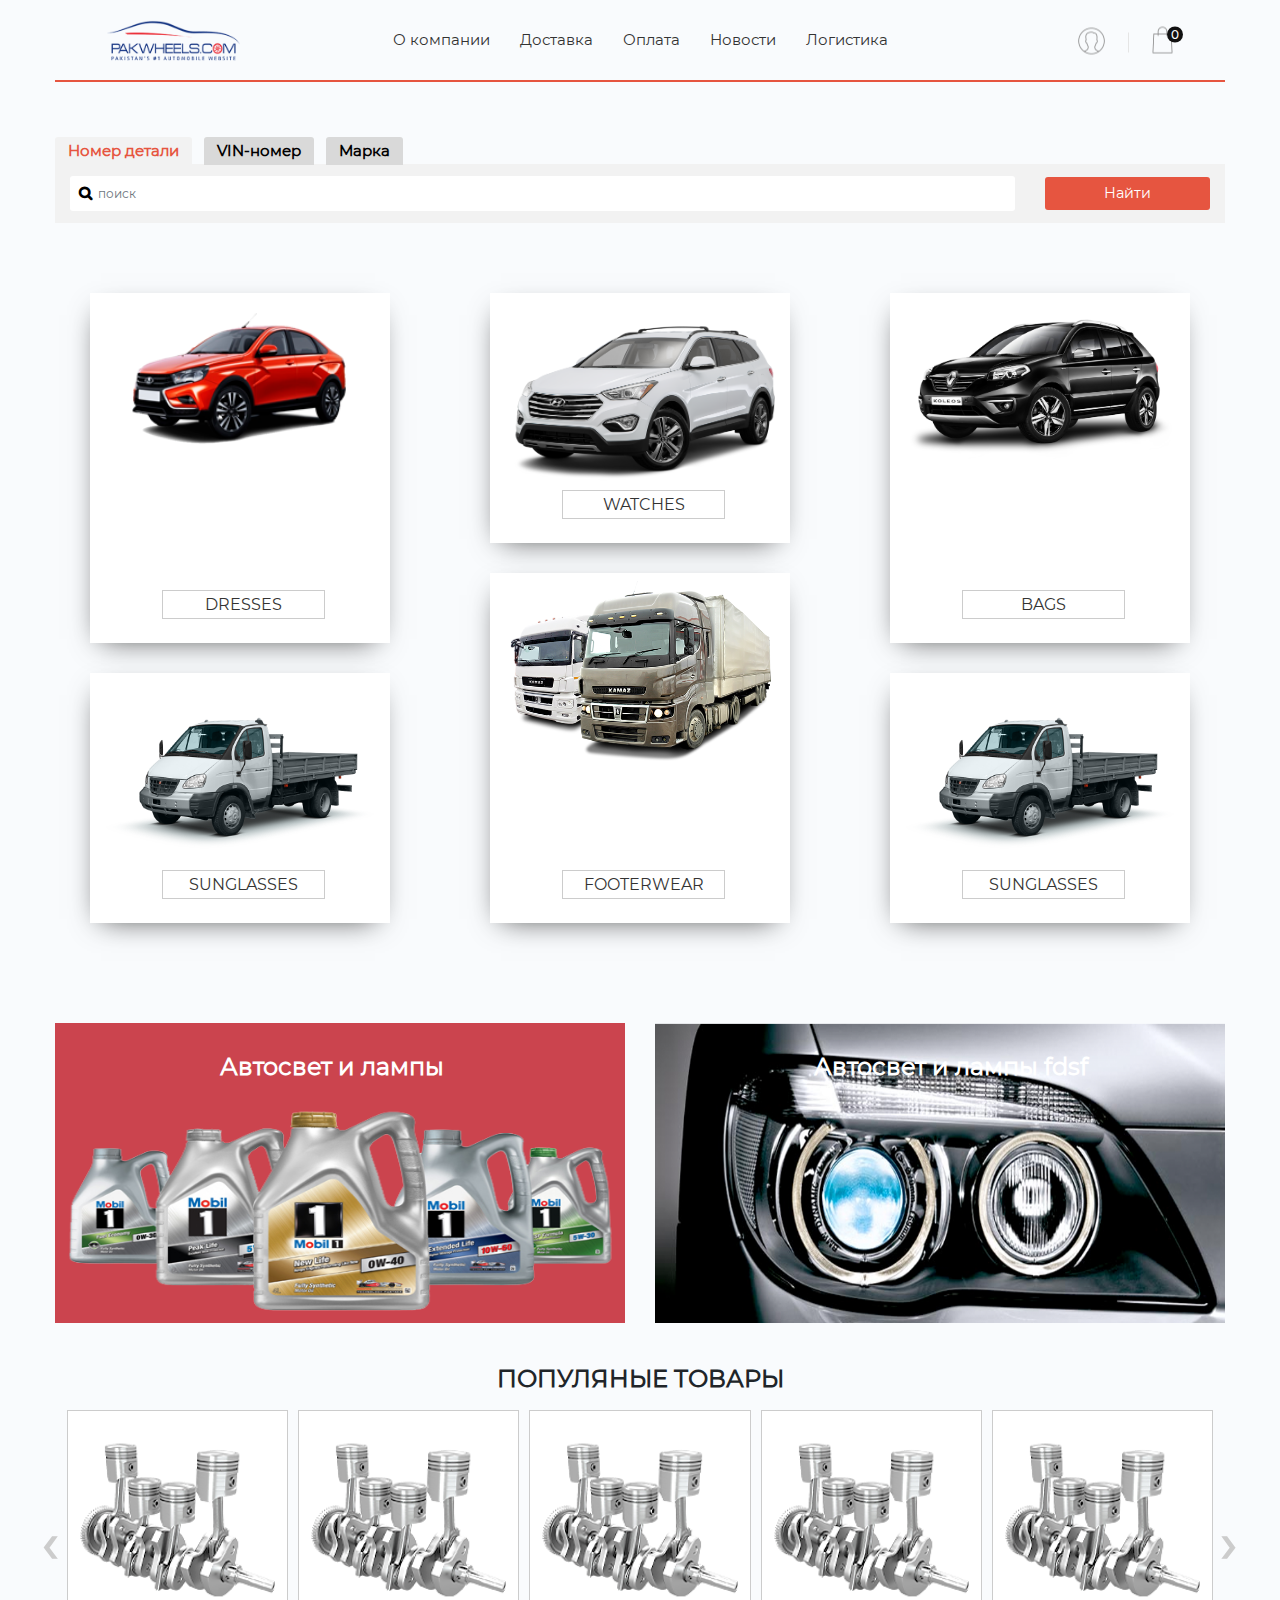
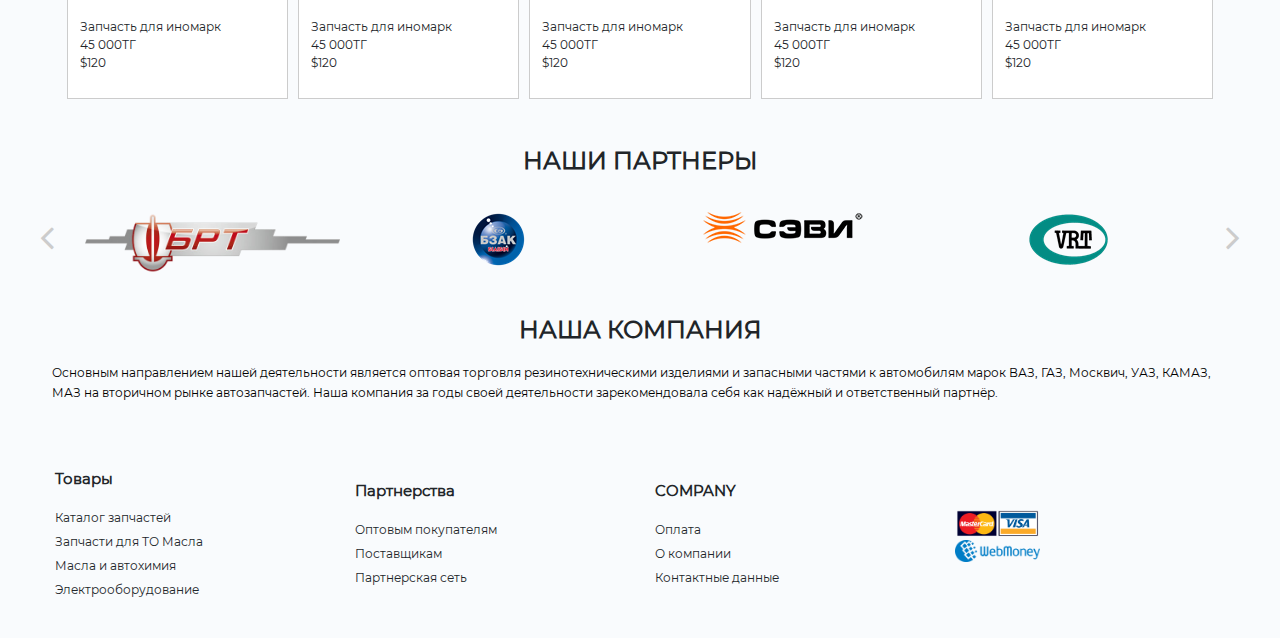
==== index.html @ 69af2625 "index.php" ====
<!DOCTYPE html>
<html lang="en">
<head>
	<title>Home</title>
	<meta charset="UTF-8">
	<meta name="viewport" content="width=device-width, initial-scale=1">
<!--===============================================================================================-->
	<link rel="icon" type="image/png" href="images/icons/favicon.png"/>
<!--===============================================================================================-->
	<link rel="stylesheet" type="text/css" href="vendor/bootstrap/css/bootstrap.min.css">
<!--===============================================================================================-->
	<link rel="stylesheet" type="text/css" href="fonts/font-awesome-4.7.0/css/font-awesome.min.css">
<!--===============================================================================================-->
	<link rel="stylesheet" type="text/css" href="fonts/themify/themify-icons.css">
<!--===============================================================================================-->
	<link rel="stylesheet" type="text/css" href="fonts/Linearicons-Free-v1.0.0/icon-font.min.css">
<!--===============================================================================================-->
	<link rel="stylesheet" type="text/css" href="fonts/elegant-font/html-css/style.css">
<!--===============================================================================================-->
	<link rel="stylesheet" type="text/css" href="vendor/animate/animate.css">
<!--===============================================================================================-->
	<link rel="stylesheet" type="text/css" href="vendor/css-hamburgers/hamburgers.min.css">
<!--===============================================================================================-->
	<link rel="stylesheet" type="text/css" href="vendor/animsition/css/animsition.min.css">
<!--===============================================================================================-->
	<link rel="stylesheet" type="text/css" href="vendor/select2/select2.min.css">
<!--===============================================================================================-->
	<link rel="stylesheet" type="text/css" href="vendor/daterangepicker/daterangepicker.css">
<!--===============================================================================================-->
	<link rel="stylesheet" type="text/css" href="vendor/slick/slick.css">
<!--===============================================================================================-->
	<link rel="stylesheet" type="text/css" href="vendor/lightbox2/css/lightbox.min.css">
<!--===============================================================================================-->
	<link rel="stylesheet" href="https://maxcdn.bootstrapcdn.com/bootstrap/4.0.0/css/bootstrap.min.css" integrity="sha384-Gn5384xqQ1aoWXA+058RXPxPg6fy4IWvTNh0E263XmFcJlSAwiGgFAW/dAiS6JXm" crossorigin="anonymous">
	<link rel="stylesheet" href="https://use.fontawesome.com/releases/v5.3.1/css/all.css" integrity="sha384-mzrmE5qonljUremFsqc01SB46JvROS7bZs3IO2EmfFsd15uHvIt+Y8vEf7N7fWAU" crossorigin="anonymous">
	<link rel="stylesheet" type="text/css" href="css/util.css">
	<link rel="stylesheet" type="text/css" href="css/main.css">
	<link rel="stylesheet" href="static/OwlCarousel2-2.3.4/dist/assets/owl.carousel.min.css">
	<link rel="stylesheet" href="static/OwlCarousel2-2.3.4/dist/assets/owl.theme.default.min.css">
	<link rel="stylesheet" href="css/style.css">
<!--===============================================================================================-->
</head>
<body>
	<!-- Header -->
	<header class="header1">
		<!-- Header desktop -->
		<div class="container">
			<div class="container-menu-header">
		

			<div class="wrap_header">
				<!-- Logo -->
				<a href="index.html" class="logo">
					<img src="img/logo.png" alt="IMG-LOGO">
				</a>

				<!-- Menu -->
				<div class="wrap_menu">
					<nav class="menu">
						<ul class="main_menu">
							<li>
								<a href="index.html">О компании</a>
								<ul class="sub_menu">
									<li><a href="index.html">О компании</a></li>
									<li><a href="home-02.html">Вакансии</a></li>
									<li><a href="home-03.html">Опт</a></li>
									<li><a href="home-03.html">Партнером</a></li>
								</ul>
							</li>

							<li>
								<a href="product.html">Доставка</a>
							</li>

							<li class="">
								<a href="product.html">Оплата</a>
							</li>

							<li>
								<a href="cart.html">Новости</a>
							</li>

							<li>
								<a href="blog.html">Логистика</a>
							</li>

						</ul>
					</nav>
				</div>

				<!-- Header Icon -->
				<div class="header-icons">
					<a href="#" class="header-wrapicon1 dis-block">
						<img src="images/icons/icon-header-01.png" class="header-icon1" alt="ICON">
					</a>

					<span class="linedivide1"></span>

					<div class="header-wrapicon2">
						<img src="images/icons/icon-header-02.png" class="header-icon1 js-show-header-dropdown" alt="ICON">
						<span class="header-icons-noti">0</span>

						<!-- Header cart noti -->
						<div class="header-cart header-dropdown">
							<ul class="header-cart-wrapitem">
								<li class="header-cart-item">
									<div class="header-cart-item-img">
										<img src="images/item-cart-01.jpg" alt="IMG">
									</div>

									<div class="header-cart-item-txt">
										<a href="#" class="header-cart-item-name">
											White Shirt With Pleat Detail Back
										</a>

										<span class="header-cart-item-info">
											1 x $19.00
										</span>
									</div>
								</li>

								<li class="header-cart-item">
									<div class="header-cart-item-img">
										<img src="images/item-cart-02.jpg" alt="IMG">
									</div>

									<div class="header-cart-item-txt">
										<a href="#" class="header-cart-item-name">
											Converse All Star Hi Black Canvas
										</a>

										<span class="header-cart-item-info">
											1 x $39.00
										</span>
									</div>
								</li>

								<li class="header-cart-item">
									<div class="header-cart-item-img">
										<img src="images/item-cart-03.jpg" alt="IMG">
									</div>

									<div class="header-cart-item-txt">
										<a href="#" class="header-cart-item-name">
											Nixon Porter Leather Watch In Tan
										</a>

										<span class="header-cart-item-info">
											1 x $17.00
										</span>
									</div>
								</li>
							</ul>

							<div class="header-cart-total">
								Total: $75.00
							</div>

							<div class="header-cart-buttons">
								<div class="header-cart-wrapbtn">
									<!-- Button -->
									<a href="cart.html" class="flex-c-m size1 bg1 bo-rad-20 hov1 s-text1 trans-0-4">
										View Cart
									</a>
								</div>

								<div class="header-cart-wrapbtn">
									<!-- Button -->
									<a href="#" class="flex-c-m size1 bg1 bo-rad-20 hov1 s-text1 trans-0-4">
										Check Out
									</a>
								</div>
							</div>
						</div>
					</div>
				</div>
			</div>
			</div>
		</div>
		<!-- Header Mobile -->
		<div class="wrap_header_mobile">
			<!-- Logo moblie -->
			<a href="index.html" class="logo-mobile">
				<img src="img/logo.png" alt="IMG-LOGO">
			</a>

			<!-- Button show menu -->
			<div class="btn-show-menu">
				<!-- Header Icon mobile -->
				<div class="header-icons-mobile">
					<a href="#" class="header-wrapicon1 dis-block">
						<img src="images/icons/icon-header-01.png" class="header-icon1" alt="ICON">
					</a>

					<span class="linedivide2"></span>

					<div class="header-wrapicon2">
						<img src="images/icons/icon-header-02.png" class="header-icon1 js-show-header-dropdown" alt="ICON">
						<span class="header-icons-noti">0</span>

						<!-- Header cart noti -->
						<div class="header-cart header-dropdown">
							<ul class="header-cart-wrapitem">
								<li class="header-cart-item">
									<div class="header-cart-item-img">
										<img src="images/item-cart-01.jpg" alt="IMG">
									</div>

									<div class="header-cart-item-txt">
										<a href="#" class="header-cart-item-name">
											White Shirt With Pleat Detail Back
										</a>

										<span class="header-cart-item-info">
											1 x $19.00
										</span>
									</div>
								</li>

								<li class="header-cart-item">
									<div class="header-cart-item-img">
										<img src="images/item-cart-02.jpg" alt="IMG">
									</div>

									<div class="header-cart-item-txt">
										<a href="#" class="header-cart-item-name">
											Converse All Star Hi Black Canvas
										</a>

										<span class="header-cart-item-info">
											1 x $39.00
										</span>
									</div>
								</li>

								<li class="header-cart-item">
									<div class="header-cart-item-img">
										<img src="images/item-cart-03.jpg" alt="IMG">
									</div>

									<div class="header-cart-item-txt">
										<a href="#" class="header-cart-item-name">
											Nixon Porter Leather Watch In Tan
										</a>

										<span class="header-cart-item-info">
											1 x $17.00
										</span>
									</div>
								</li>
							</ul>

							<div class="header-cart-total">
								Total: $75.00
							</div>

							<div class="header-cart-buttons">
								<div class="header-cart-wrapbtn">
									<!-- Button -->
									<a href="cart.html" class="flex-c-m size1 bg1 bo-rad-20 hov1 s-text1 trans-0-4">
										View Cart
									</a>
								</div>

								<div class="header-cart-wrapbtn">
									<!-- Button -->
									<a href="#" class="flex-c-m size1 bg1 bo-rad-20 hov1 s-text1 trans-0-4">
										Check Out
									</a>
								</div>
							</div>
						</div>
					</div>
				</div>

				<div class="btn-show-menu-mobile hamburger hamburger--squeeze">
					<span class="hamburger-box">
						<span class="hamburger-inner"></span>
					</span>
				</div>
			</div>
		</div>

		<!-- Menu Mobile -->
		<div class="wrap-side-menu" >
			<nav class="side-menu">
				<ul class="main-menu">
					<li class="item-menu-mobile">
						<a href="index.html">Home</a>
						<ul class="sub-menu">
							<li><a href="index.html">Homepage V1</a></li>
							<li><a href="home-02.html">Homepage V2</a></li>
							<li><a href="home-03.html">Homepage V3</a></li>
						</ul>
						<i class="arrow-main-menu fa fa-angle-right" aria-hidden="true"></i>
					</li>

					<li class="item-menu-mobile">
						<a href="product.html">Shop</a>
					</li>

					<li class="item-menu-mobile">
						<a href="product.html">Sale</a>
					</li>

					<li class="item-menu-mobile">
						<a href="cart.html">Features</a>
					</li>

					<li class="item-menu-mobile">
						<a href="blog.html">Blog</a>
					</li>

					<li class="item-menu-mobile">
						<a href="about.html">About</a>
					</li>

					<li class="item-menu-mobile">
						<a href="contact.html">Contact</a>
					</li>
				</ul>
			</nav>
		</div>
	</header>

	<section class="section-1">
		<div class="container">
				<ul class="nav nav-tabs nav-tabs-1" id="myTab" role="tablist">
				  <li class="nav-item nav-item-1">
				    <a class="nav-link nav-link-1 active" id="detail-tab" data-toggle="tab" href="#detail" role="tab" aria-controls="detail" aria-selected="true">Номер детали</a>
				  </li>
				  <li class="nav-item nav-item-1">
				    <a class="nav-link nav-link-1" id="vip-number-tab" data-toggle="tab" href="#vip-number" role="tab" aria-controls="vip-number" aria-selected="false">VIN-номер</a>
				  </li>
				  <li class="nav-item nav-item-1">
				    <a class="nav-link nav-link-1" id="marka-tab" data-toggle="tab" href="#marka" role="tab" aria-controls="marka" aria-selected="false">Марка</a>
				  </li>
				</ul>
				<div class="tab-content" id="myTabContent">
				  <div class="tab-pane fade show active" id="detail" role="tabpanel" aria-labelledby="detail-tab">
		  				<form class="form-search">
							<div class="container">
								<div class="row align-items-center">
									<div class="col-sm-10">
										<i class="fa fa-search"></i>
									    <input type="text" class="form-control" id="search" placeholder="поиск">
									</div>
									<div class="col-sm-2 px-auto">
										<button type="submit" class="btn btn-red">Найти</button>		
									</div>	
								</div>
							</div>
		  				</form> 	
				  </div>
				  <div class="tab-pane fade" id="vip-number" role="tabpanel" aria-labelledby="vip-number-tab">
		  				<form class="form-search">
							<div class="container">
								<div class="row align-items-center">
									<div class="col-sm-10">
										<i class="fa fa-search"></i>
									    <input type="text" class="form-control" id="search" placeholder="поиск">
									</div>
									<div class="col-sm-2  px-auto">
										<button type="submit" class="btn btn-red">Найти</button>				
									</div>	
								</div>
							</div>
		  				</form> 	
		  			</div>
				  <div class="tab-pane fade" id="marka" role="tabpanel" aria-labelledby="marka-tab">
		  			<ul class="nav nav-tabs nav-tabs-2 marka-tab" id="markaTab" role="tablist">
							  <li class="nav-item nav-item-2">
							    <a class="nav-link nav-link-2 active" id="legkovie-tab" data-toggle="tab" href="#legkovie" role="tab" aria-controls="legkovie" aria-selected="true">Легковые(отечественные)</a>
							  </li>
							  <li class="nav-item nav-item-2">
							    <a class="nav-link nav-link-2" id="inomarky-tab" data-toggle="tab" href="#inomarky" role="tab" aria-controls="inomarky" aria-selected="false">Легковые(иномарки)</a>
							  </li>
							  <li class="nav-item nav-item-2">
							    <a class="nav-link nav-link-2" id="gruz-tab" data-toggle="tab" href="#gruz" role="tab" aria-controls="gruz" aria-selected="false">Грузовые(отечественные)</a>
							  </li>
					</ul>
					<div class="tab-content" id="markaTabContent">
					  <div class="tab-pane fade show active tab-2" id="legkovie" role="tabpanel" aria-labelledby="legkovie-tab">
			  				<ul>
			  					<li><a href="">ВАЗ</a></li>
			  					<li><a href="">ВАЗ</a></li>
			  					<li><a href="">ВАЗ</a></li>
			  					<li><a href="">ВАЗ</a></li>
			  					<li><a href="">ВАЗ</a></li>
			  					<li><a href="">ВАЗ</a></li>
			  				</ul>
					  </div>
					  <div class="tab-pane fade tab-2" id="inomarky" role="tabpanel" aria-labelledby="inomarky-tab">
			  				<ul>
			  					<li><a href="">ВАЗ</a></li>
			  					<li><a href="">ВАЗ</a></li>
			  					<li><a href="">ВАЗ</a></li>
			  					<li><a href="">ВАЗ</a></li>
			  					<li><a href="">ВАЗ</a></li>
			  					<li><a href="">ВАЗ</a></li>
			  				</ul>	
			  		  </div>
					  <div class="tab-pane fade tab-2" id="gruz" role="tabpanel" aria-labelledby="gruz-tab">
					  	<ul>
		  					<li><a href="">ВАЗ</a></li>
		  					<li><a href="">ВАЗ</a></li>
		  					<li><a href="">ВАЗ</a></li>
		  					<li><a href="">ВАЗ</a></li>
		  					<li><a href="">ВАЗ</a></li>
		  					<li><a href="">ВАЗ</a></li>
		  				</ul>
					  </div>
					</div>
				  </div>
				</div>
		</div>
	</section>

	<!-- Banner -->
	<section class="banner p-t-40 p-b-40">
		<div class="container">
			<div class="row">
				<div class="col-md-4 ">
					<!-- block1 -->
					<div class="block1  block11 hov-img-zoom pos-relative m-b-30">
						<img src="img/vaz.png" alt="IMG-BENNER">

						<div class="block1-wrapbtn w-size2">
							<!-- Button -->
							<a href="#" class="flex-c-m  m-text2 bg3 hov1 trans-0-4">
								Dresses
							</a>
						</div>
					</div>

					<!-- block1 -->
					<div class="block1 hov-img-zoom pos-relative m-b-30">
						<img src="img/gaz.png" alt="IMG-BENNER">

						<div class="block1-wrapbtn w-size2">
							<!-- Button -->
							<a href="#" class="flex-c-m  m-text2 bg3 hov1 trans-0-4">
								Sunglasses
							</a>
						</div>
					</div>
				</div>

				<div class=" col-md-4">
					<!-- block1 -->
					<div class="block1 hov-img-zoom pos-relative m-b-30">
						<img src="img/korea.png" alt="IMG-BENNER">

						<div class="block1-wrapbtn w-size2">
							<!-- Button -->
							<a href="#" class="flex-c-m  m-text2 bg3 hov1 trans-0-4">
								Watches
							</a>
						</div>
					</div>

					<!-- block1 -->
					<div class="block1 block11 hov-img-zoom pos-relative m-b-30">
						<img src="img/gruz.png" alt="IMG-BENNER">

						<div class="block1-wrapbtn w-size2">
							<!-- Button -->
							<a href="#" class="flex-c-m  m-text2 bg3 hov1 trans-0-4">
								Footerwear
							</a>
						</div>
					</div>
				</div>

				<div class=" col-md-4">
					<!-- block1 -->
					<div class="block1 block11 hov-img-zoom pos-relative m-b-30">
						<img src="img/renault.png" alt="IMG-BENNER">

						<div class="block1-wrapbtn w-size2">
							<!-- Button -->
							<a href="#" class="flex-c-m  m-text2 bg3 hov1 trans-0-4">
								Bags
							</a>
						</div>
					</div>

					<div class="block1 hov-img-zoom pos-relative m-b-30">
						<img src="img/gaz.png" alt="IMG-BENNER">

						<div class="block1-wrapbtn w-size2">
							<!-- Button -->
							<a href="#" class="flex-c-m  m-text2 bg3 hov1 trans-0-4">
								Sunglasses
							</a>
						</div>
					</div>
				</div>
			</div>
		</div>
	</section>

	<section class="section-3">
		<div class="container">
			<div class="row justify-content-center">
				<div class="col-md-6">
					<div class="img-wrapper">
						<h2 class="text">Автосвет и лампы</h2>
						<img class="red" src="img/Mobil containers.png" alt="">
					</div>
				</div>
				<div class="col-md-6">
					<h2 class="text">Автосвет и лампы fdsf</h2>
					<img src="img/headlight-adjustment-made-easy.png" alt="">
				</div>
			</div>
		</div>
	</section>

	<section class="section-4">
		<div class="container">
			<h3 class="text-center">
				ПОПУЛЯНЫЕ ТОВАРЫ
			</h3>
			<div class="row">
				<div class="col-sm-12">
					<div class="owl-carousel owl-theme px-3">
						<div class="block2 item">
							<div class="block2-img wrap-pic-w of-hidden pos-relative block2-labelsale">
								<div class="product-wrapper">
									<img src="img/orig.png" alt="">
									<div class="product">
										<span class="name">Запчасть для иномарк</span>
										<span class="price-tg">45 000ТГ</span>
										<span class="price-dl">$120</span>
									</div>	
								</div>

								<div class="block2-overlay trans-0-4">
									<a href="#" class="block2-btn-addwishlist hov-pointer trans-0-4">
										<i class="icon-wishlist icon_heart_alt" aria-hidden="true"></i>
										<i class="icon-wishlist icon_heart dis-none" aria-hidden="true"></i>
									</a>

									<div class="block2-btn-addcart w-size1 trans-0-4">
										<!-- Button -->
										<button class="flex-c-m size1 bg4 bo-rad-23 hov1 s-text1 trans-0-4">
											В Корзину
										</button>
									</div>
								</div>
							</div>
						</div>
						<div class="block2 item">
							<div class="block2-img wrap-pic-w of-hidden pos-relative block2-labelsale">
								<div class="product-wrapper">
									<img src="img/orig.png" alt="">
									<div class="product">
										<span class="name">Запчасть для иномарк</span>
										<span class="price-tg">45 000ТГ</span>
										<span class="price-dl">$120</span>
									</div>	
								</div>

								<div class="block2-overlay trans-0-4">
									<a href="#" class="block2-btn-addwishlist hov-pointer trans-0-4">
										<i class="icon-wishlist icon_heart_alt" aria-hidden="true"></i>
										<i class="icon-wishlist icon_heart dis-none" aria-hidden="true"></i>
									</a>

									<div class="block2-btn-addcart w-size1 trans-0-4">
										<!-- Button -->
										<button class="flex-c-m size1 bg4 bo-rad-23 hov1 s-text1 trans-0-4">
											В Корзину
										</button>
									</div>
								</div>
							</div>
						</div>
						<div class="block2 item">
							<div class="block2-img wrap-pic-w of-hidden pos-relative block2-labelsale">
								<div class="product-wrapper">
									<img src="img/orig.png" alt="">
									<div class="product">
										<span class="name">Запчасть для иномарк</span>
										<span class="price-tg">45 000ТГ</span>
										<span class="price-dl">$120</span>
									</div>	
								</div>

								<div class="block2-overlay trans-0-4">
									<a href="#" class="block2-btn-addwishlist hov-pointer trans-0-4">
										<i class="icon-wishlist icon_heart_alt" aria-hidden="true"></i>
										<i class="icon-wishlist icon_heart dis-none" aria-hidden="true"></i>
									</a>

									<div class="block2-btn-addcart w-size1 trans-0-4">
										<!-- Button -->
										<button class="flex-c-m size1 bg4 bo-rad-23 hov1 s-text1 trans-0-4">
											В Корзину
										</button>
									</div>
								</div>
							</div>
						</div>
						<div class="block2 item">
							<div class="block2-img wrap-pic-w of-hidden pos-relative block2-labelsale">
								<div class="product-wrapper">
									<img src="img/orig.png" alt="">
									<div class="product">
										<span class="name">Запчасть для иномарк</span>
										<span class="price-tg">45 000ТГ</span>
										<span class="price-dl">$120</span>
									</div>	
								</div>

								<div class="block2-overlay trans-0-4">
									<a href="#" class="block2-btn-addwishlist hov-pointer trans-0-4">
										<i class="icon-wishlist icon_heart_alt" aria-hidden="true"></i>
										<i class="icon-wishlist icon_heart dis-none" aria-hidden="true"></i>
									</a>

									<div class="block2-btn-addcart w-size1 trans-0-4">
										<!-- Button -->
										<button class="flex-c-m size1 bg4 bo-rad-23 hov1 s-text1 trans-0-4">
											В Корзину
										</button>
									</div>
								</div>
							</div>
						</div>
						<div class="block2 item">
							<div class="block2-img wrap-pic-w of-hidden pos-relative block2-labelsale">
								<div class="product-wrapper">
									<img src="img/orig.png" alt="">
									<div class="product">
										<span class="name">Запчасть для иномарк</span>
										<span class="price-tg">45 000ТГ</span>
										<span class="price-dl">$120</span>
									</div>	
								</div>

								<div class="block2-overlay trans-0-4">
									<a href="#" class="block2-btn-addwishlist hov-pointer trans-0-4">
										<i class="icon-wishlist icon_heart_alt" aria-hidden="true"></i>
										<i class="icon-wishlist icon_heart dis-none" aria-hidden="true"></i>
									</a>

									<div class="block2-btn-addcart w-size1 trans-0-4">
										<!-- Button -->
										<button class="flex-c-m size1 bg4 bo-rad-23 hov1 s-text1 trans-0-4">
											В Корзину
										</button>
									</div>
								</div>
							</div>
						</div>
						<div class="block2 item">
							<div class="block2-img wrap-pic-w of-hidden pos-relative block2-labelsale">
								<div class="product-wrapper">
									<img src="img/orig.png" alt="">
									<div class="product">
										<span class="name">Запчасть для иномарк</span>
										<span class="price-tg">45 000ТГ</span>
										<span class="price-dl">$120</span>
									</div>	
								</div>

								<div class="block2-overlay trans-0-4">
									<a href="#" class="block2-btn-addwishlist hov-pointer trans-0-4">
										<i class="icon-wishlist icon_heart_alt" aria-hidden="true"></i>
										<i class="icon-wishlist icon_heart dis-none" aria-hidden="true"></i>
									</a>

									<div class="block2-btn-addcart w-size1 trans-0-4">
										<!-- Button -->
										<button class="flex-c-m size1 bg4 bo-rad-23 hov1 s-text1 trans-0-4">
											В Корзину
										</button>
									</div>
								</div>
							</div>
						</div>
					</div>
				</div>
			</div>
		</div>
	</section>

	<section class="section-5 partners">
		<div class="container">
			<h3 class="text-center mb-5 mt-2">НАШИ ПАРТНЕРЫ</h3>
			<div class="col">
				<div class="wrap-slick2">
					<div class="slick2">
						<div class="item-slick2 p-l-15 p-r-15">
							<img src="img/brt.png" alt="">
						</div>
						<div class="item-slick2 p-l-15 p-r-15">
							<img src="img/bzak.png" alt="">
						</div>
						<div class="item-slick2 p-l-15 p-r-15">
							<img src="img/sevi.png" alt="">
						</div>
						<div class="item-slick2 p-l-15 p-r-15">
							<img src="img/vrt.png" alt="">
						</div>
						<div class="item-slick2 p-l-15 p-r-15">
							<img src="img/bmrt_logo.png" alt="">
						</div>
					</div>
				</div>
			</div>
		</div>
	</section>


	<section class="company">
		<div class="container">
			<h3 class="text-center">НАША КОМПАНИЯ</h3>
			<div class="row">
				<p>
					Основным направлением нашей деятельности является оптовая торговля резинотехническими изделиями и запасными частями к автомобилям марок ВАЗ, ГАЗ, Москвич, УАЗ, КАМАЗ, МАЗ на вторичном рынке автозапчастей. Наша компания за годы своей деятельности зарекомендовала себя как надёжный и ответственный партнёр.
				</p>
			</div>
		</div>
	</section>
	
	<!-- Footer -->
	<footer class="py-5">
		<div class="container">
			<div class="row align-items-center">
				<div class="col-md-3">
					<h5>Товары</h5>
					<ul><li>Каталог запчастей</li>
					<li>Запчасти для ТО Масла</li>
					<li>Масла и автохимия</li>
					<li>Электрооборудование</li></ul>
				</div>
				<div class="col-md-3">
					<h5>Партнерства</h5>
					<ul><li>Оптовым покупателям</li>
					<li>Поставщикам</li>
					<li>Партнерская сеть</li>
				</div>
				<div class="col-md-3">
					<h5>COMPANY</h5>
					<ul>
						<li>Оплата</li>
						<li>О компании</li>
						<li>Контактные данные</li>
					</ul>
				</div>
				<div class="col-md-3">
					<ul>
						<li><img src="img/visa_PNG39.png" alt=""></li>
						<li><img src="img/webmoney.png" alt=""></li>
					</ul>
				</div>
			</div>
		</div>
	</footer>

	<!-- Back to top -->
	<div class="btn-back-to-top bg0-hov" id="myBtn">
		<span class="symbol-btn-back-to-top">
			<i class="fa fa-angle-double-up" aria-hidden="true"></i>
		</span>
	</div>

	<!-- Container Selection1 -->
	<div id="dropDownSelect1"></div>



<!--===============================================================================================-->
	<script type="text/javascript" src="vendor/jquery/jquery-3.2.1.min.js"></script>
<!--===============================================================================================-->
	<script type="text/javascript" src="vendor/animsition/js/animsition.min.js"></script>
<!--===============================================================================================-->
	<script type="text/javascript" src="vendor/bootstrap/js/popper.js"></script>
	<script type="text/javascript" src="vendor/bootstrap/js/bootstrap.min.js"></script>
<!--===============================================================================================-->
	<script type="text/javascript" src="vendor/select2/select2.min.js"></script>
	<script type="text/javascript">
		$(".selection-1").select2({
			minimumResultsForSearch: 20,
			dropdownParent: $('#dropDownSelect1')
		});
	</script>
<!--===============================================================================================-->
	<script type="text/javascript" src="vendor/slick/slick.min.js"></script>
	<script type="text/javascript" src="js/slick-custom.js"></script>
<!--===============================================================================================-->
	<script type="text/javascript" src="vendor/countdowntime/countdowntime.js"></script>
<!--===============================================================================================-->
	<script type="text/javascript" src="vendor/lightbox2/js/lightbox.min.js"></script>
<!--===============================================================================================-->
	<script type="text/javascript" src="vendor/sweetalert/sweetalert.min.js"></script>
	<script type="text/javascript">
		$('.block2-btn-addcart').each(function(){
			var nameProduct = $(this).parent().parent().parent().find('.block2-name').html();
			$(this).on('click', function(){
				swal(nameProduct, "is added to cart !", "success");
			});
		});

		$('.block2-btn-addwishlist').each(function(){
			var nameProduct = $(this).parent().parent().parent().find('.block2-name').html();
			$(this).on('click', function(){
				swal(nameProduct, "is added to wishlist !", "success");
			});
		});
	</script>

<!--===============================================================================================-->
	<script src="js/main.js"></script>
	<script src="https://code.jquery.com/jquery-3.2.1.slim.min.js" integrity="sha384-KJ3o2DKtIkvYIK3UENzmM7KCkRr/rE9/Qpg6aAZGJwFDMVNA/GpGFF93hXpG5KkN" crossorigin="anonymous"></script>
	<script src="https://cdnjs.cloudflare.com/ajax/libs/popper.js/1.12.9/umd/popper.min.js" integrity="sha384-ApNbgh9B+Y1QKtv3Rn7W3mgPxhU9K/ScQsAP7hUibX39j7fakFPskvXusvfa0b4Q" crossorigin="anonymous"></script>
	<script src="https://maxcdn.bootstrapcdn.com/bootstrap/4.0.0/js/bootstrap.min.js" integrity="sha384-JZR6Spejh4U02d8jOt6vLEHfe/JQGiRRSQQxSfFWpi1MquVdAyjUar5+76PVCmYl" crossorigin="anonymous"></script>
	<script src="static/OwlCarousel2-2.3.4/dist/owl.carousel.min.js"></script>
	<script>
		$(document).ready(function() {
			$('.owl-carousel').owlCarousel({
			    loop:true,
			    margin:10,
			    nav:true,
			    responsive:{
			        0:{
			            items:1
			        },
			        600:{
			            items:3
			        },
			        1000:{
			            items:5
			        }
			    }
			})
		});
	</script>
</body>
</html>
---- fonts/themify/themify-icons.css ----
@font-face {
	font-family: 'themify';
	src:url('fonts/themify.eot?-fvbane');
	src:url('fonts/themify.eot?#iefix-fvbane') format('embedded-opentype'),
		url('fonts/themify.woff?-fvbane') format('woff'),
		url('fonts/themify.ttf?-fvbane') format('truetype'),
		url('fonts/themify.svg?-fvbane#themify') format('svg');
	font-weight: normal;
	font-style: normal;
}

[class^="ti-"], [class*=" ti-"] {
	font-family: 'themify';
	speak: none;
	font-style: normal;
	font-weight: normal;
	font-variant: normal;
	text-transform: none;
	line-height: 1;

	/* Better Font Rendering =========== */
	-webkit-font-smoothing: antialiased;
	-moz-osx-font-smoothing: grayscale;
}

.ti-wand:before {
	content: "\e600";
}
.ti-volume:before {
	content: "\e601";
}
.ti-user:before {
	content: "\e602";
}
.ti-unlock:before {
	content: "\e603";
}
.ti-unlink:before {
	content: "\e604";
}
.ti-trash:before {
	content: "\e605";
}
.ti-thought:before {
	content: "\e606";
}
.ti-target:before {
	content: "\e607";
}
.ti-tag:before {
	content: "\e608";
}
.ti-tablet:before {
	content: "\e609";
}
.ti-star:before {
	content: "\e60a";
}
.ti-spray:before {
	content: "\e60b";
}
.ti-signal:before {
	content: "\e60c";
}
.ti-shopping-cart:before {
	content: "\e60d";
}
.ti-shopping-cart-full:before {
	content: "\e60e";
}
.ti-settings:before {
	content: "\e60f";
}
.ti-search:before {
	content: "\e610";
}
.ti-zoom-in:before {
	content: "\e611";
}
.ti-zoom-out:before {
	content: "\e612";
}
.ti-cut:before {
	content: "\e613";
}
.ti-ruler:before {
	content: "\e614";
}
.ti-ruler-pencil:before {
	content: "\e615";
}
.ti-ruler-alt:before {
	content: "\e616";
}
.ti-bookmark:before {
	content: "\e617";
}
.ti-bookmark-alt:before {
	content: "\e618";
}
.ti-reload:before {
	content: "\e619";
}
.ti-plus:before {
	content: "\e61a";
}
.ti-pin:before {
	content: "\e61b";
}
.ti-pencil:before {
	content: "\e61c";
}
.ti-pencil-alt:before {
	content: "\e61d";
}
.ti-paint-roller:before {
	content: "\e61e";
}
.ti-paint-bucket:before {
	content: "\e61f";
}
.ti-na:before {
	content: "\e620";
}
.ti-mobile:before {
	content: "\e621";
}
.ti-minus:before {
	content: "\e622";
}
.ti-medall:before {
	content: "\e623";
}
.ti-medall-alt:before {
	content: "\e624";
}
.ti-marker:before {
	content: "\e625";
}
.ti-marker-alt:before {
	content: "\e626";
}
.ti-arrow-up:before {
	content: "\e627";
}
.ti-arrow-right:before {
	content: "\e628";
}
.ti-arrow-left:before {
	content: "\e629";
}
.ti-arrow-down:before {
	content: "\e62a";
}
.ti-lock:before {
	content: "\e62b";
}
.ti-location-arrow:before {
	content: "\e62c";
}
.ti-link:before {
	content: "\e62d";
}
.ti-layout:before {
	content: "\e62e";
}
.ti-layers:before {
	content: "\e62f";
}
.ti-layers-alt:before {
	content: "\e630";
}
.ti-key:before {
	content: "\e631";
}
.ti-import:before {
	content: "\e632";
}
.ti-image:before {
	content: "\e633";
}
.ti-heart:before {
	content: "\e634";
}
.ti-heart-broken:before {
	content: "\e635";
}
.ti-hand-stop:before {
	content: "\e636";
}
.ti-hand-open:before {
	content: "\e637";
}
.ti-hand-drag:before {
	content: "\e638";
}
.ti-folder:before {
	content: "\e639";
}
.ti-flag:before {
	content: "\e63a";
}
.ti-flag-alt:before {
	content: "\e63b";
}
.ti-flag-alt-2:before {
	content: "\e63c";
}
.ti-eye:before {
	content: "\e63d";
}
.ti-export:before {
	content: "\e63e";
}
.ti-exchange-vertical:before {
	content: "\e63f";
}
.ti-desktop:before {
	content: "\e640";
}
.ti-cup:before {
	content: "\e641";
}
.ti-crown:before {
	content: "\e642";
}
.ti-comments:before {
	content: "\e643";
}
.ti-comment:before {
	content: "\e644";
}
.ti-comment-alt:before {
	content: "\e645";
}
.ti-close:before {
	content: "\e646";
}
.ti-clip:before {
	content: "\e647";
}
.ti-angle-up:before {
	content: "\e648";
}
.ti-angle-right:before {
	content: "\e649";
}
.ti-angle-left:before {
	content: "\e64a";
}
.ti-angle-down:before {
	content: "\e64b";
}
.ti-check:before {
	content: "\e64c";
}
.ti-check-box:before {
	content: "\e64d";
}
.ti-camera:before {
	content: "\e64e";
}
.ti-announcement:before {
	content: "\e64f";
}
.ti-brush:before {
	content: "\e650";
}
.ti-briefcase:before {
	content: "\e651";
}
.ti-bolt:before {
	content: "\e652";
}
.ti-bolt-alt:before {
	content: "\e653";
}
.ti-blackboard:before {
	content: "\e654";
}
.ti-bag:before {
	content: "\e655";
}
.ti-move:before {
	content: "\e656";
}
.ti-arrows-vertical:before {
	content: "\e657";
}
.ti-arrows-horizontal:before {
	content: "\e658";
}
.ti-fullscreen:before {
	content: "\e659";
}
.ti-arrow-top-right:before {
	content: "\e65a";
}
.ti-arrow-top-left:before {
	content: "\e65b";
}
.ti-arrow-circle-up:before {
	content: "\e65c";
}
.ti-arrow-circle-right:before {
	content: "\e65d";
}
.ti-arrow-circle-left:before {
	content: "\e65e";
}
.ti-arrow-circle-down:before {
	content: "\e65f";
}
.ti-angle-double-up:before {
	content: "\e660";
}
.ti-angle-double-right:before {
	content: "\e661";
}
.ti-angle-double-left:before {
	content: "\e662";
}
.ti-angle-double-down:before {
	content: "\e663";
}
.ti-zip:before {
	content: "\e664";
}
.ti-world:before {
	content: "\e665";
}
.ti-wheelchair:before {
	content: "\e666";
}
.ti-view-list:before {
	content: "\e667";
}
.ti-view-list-alt:before {
	content: "\e668";
}
.ti-view-grid:before {
	content: "\e669";
}
.ti-uppercase:before {
	content: "\e66a";
}
.ti-upload:before {
	content: "\e66b";
}
.ti-underline:before {
	content: "\e66c";
}
.ti-truck:before {
	content: "\e66d";
}
.ti-timer:before {
	content: "\e66e";
}
.ti-ticket:before {
	content: "\e66f";
}
.ti-thumb-up:before {
	content: "\e670";
}
.ti-thumb-down:before {
	content: "\e671";
}
.ti-text:before {
	content: "\e672";
}
.ti-stats-up:before {
	content: "\e673";
}
.ti-stats-down:before {
	content: "\e674";
}
.ti-split-v:before {
	content: "\e675";
}
.ti-split-h:before {
	content: "\e676";
}
.ti-smallcap:before {
	content: "\e677";
}
.ti-shine:before {
	content: "\e678";
}
.ti-shift-right:before {
	content: "\e679";
}
.ti-shift-left:before {
	content: "\e67a";
}
.ti-shield:before {
	content: "\e67b";
}
.ti-notepad:before {
	content: "\e67c";
}
.ti-server:before {
	content: "\e67d";
}
.ti-quote-right:before {
	content: "\e67e";
}
.ti-quote-left:before {
	content: "\e67f";
}
.ti-pulse:before {
	content: "\e680";
}
.ti-printer:before {
	content: "\e681";
}
.ti-power-off:before {
	content: "\e682";
}
.ti-plug:before {
	content: "\e683";
}
.ti-pie-chart:before {
	content: "\e684";
}
.ti-paragraph:before {
	content: "\e685";
}
.ti-panel:before {
	content: "\e686";
}
.ti-package:before {
	content: "\e687";
}
.ti-music:before {
	content: "\e688";
}
.ti-music-alt:before {
	content: "\e689";
}
.ti-mouse:before {
	content: "\e68a";
}
.ti-mouse-alt:before {
	content: "\e68b";
}
.ti-money:before {
	content: "\e68c";
}
.ti-microphone:before {
	content: "\e68d";
}
.ti-menu:before {
	content: "\e68e";
}
.ti-menu-alt:before {
	content: "\e68f";
}
.ti-map:before {
	content: "\e690";
}
.ti-map-alt:before {
	content: "\e691";
}
.ti-loop:before {
	content: "\e692";
}
.ti-location-pin:before {
	content: "\e693";
}
.ti-list:before {
	content: "\e694";
}
.ti-light-bulb:before {
	content: "\e695";
}
.ti-Italic:before {
	content: "\e696";
}
.ti-info:before {
	content: "\e697";
}
.ti-infinite:before {
	content: "\e698";
}
.ti-id-badge:before {
	content: "\e699";
}
.ti-hummer:before {
	content: "\e69a";
}
.ti-home:before {
	content: "\e69b";
}
.ti-help:before {
	content: "\e69c";
}
.ti-headphone:before {
	content: "\e69d";
}
.ti-harddrives:before {
	content: "\e69e";
}
.ti-harddrive:before {
	content: "\e69f";
}
.ti-gift:before {
	content: "\e6a0";
}
.ti-game:before {
	content: "\e6a1";
}
.ti-filter:before {
	content: "\e6a2";
}
.ti-files:before {
	content: "\e6a3";
}
.ti-file:before {
	content: "\e6a4";
}
.ti-eraser:before {
	content: "\e6a5";
}
.ti-envelope:before {
	content: "\e6a6";
}
.ti-download:before {
	content: "\e6a7";
}
.ti-direction:before {
	content: "\e6a8";
}
.ti-direction-alt:before {
	content: "\e6a9";
}
.ti-dashboard:before {
	content: "\e6aa";
}
.ti-control-stop:before {
	content: "\e6ab";
}
.ti-control-shuffle:before {
	content: "\e6ac";
}
.ti-control-play:before {
	content: "\e6ad";
}
.ti-control-pause:before {
	content: "\e6ae";
}
.ti-control-forward:before {
	content: "\e6af";
}
.ti-control-backward:before {
	content: "\e6b0";
}
.ti-cloud:before {
	content: "\e6b1";
}
.ti-cloud-up:before {
	content: "\e6b2";
}
.ti-cloud-down:before {
	content: "\e6b3";
}
.ti-clipboard:before {
	content: "\e6b4";
}
.ti-car:before {
	content: "\e6b5";
}
.ti-calendar:before {
	content: "\e6b6";
}
.ti-book:before {
	content: "\e6b7";
}
.ti-bell:before {
	content: "\e6b8";
}
.ti-basketball:before {
	content: "\e6b9";
}
.ti-bar-chart:before {
	content: "\e6ba";
}
.ti-bar-chart-alt:before {
	content: "\e6bb";
}
.ti-back-right:before {
	content: "\e6bc";
}
.ti-back-left:before {
	content: "\e6bd";
}
.ti-arrows-corner:before {
	content: "\e6be";
}
.ti-archive:before {
	content: "\e6bf";
}
.ti-anchor:before {
	content: "\e6c0";
}
.ti-align-right:before {
	content: "\e6c1";
}
.ti-align-left:before {
	content: "\e6c2";
}
.ti-align-justify:before {
	content: "\e6c3";
}
.ti-align-center:before {
	content: "\e6c4";
}
.ti-alert:before {
	content: "\e6c5";
}
.ti-alarm-clock:before {
	content: "\e6c6";
}
.ti-agenda:before {
	content: "\e6c7";
}
.ti-write:before {
	content: "\e6c8";
}
.ti-window:before {
	content: "\e6c9";
}
.ti-widgetized:before {
	content: "\e6ca";
}
.ti-widget:before {
	content: "\e6cb";
}
.ti-widget-alt:before {
	content: "\e6cc";
}
.ti-wallet:before {
	content: "\e6cd";
}
.ti-video-clapper:before {
	content: "\e6ce";
}
.ti-video-camera:before {
	content: "\e6cf";
}
.ti-vector:before {
	content: "\e6d0";
}
.ti-themify-logo:before {
	content: "\e6d1";
}
.ti-themify-favicon:before {
	content: "\e6d2";
}
.ti-themify-favicon-alt:before {
	content: "\e6d3";
}
.ti-support:before {
	content: "\e6d4";
}
.ti-stamp:before {
	content: "\e6d5";
}
.ti-split-v-alt:before {
	content: "\e6d6";
}
.ti-slice:before {
	content: "\e6d7";
}
.ti-shortcode:before {
	content: "\e6d8";
}
.ti-shift-right-alt:before {
	content: "\e6d9";
}
.ti-shift-left-alt:before {
	content: "\e6da";
}
.ti-ruler-alt-2:before {
	content: "\e6db";
}
.ti-receipt:before {
	content: "\e6dc";
}
.ti-pin2:before {
	content: "\e6dd";
}
.ti-pin-alt:before {
	content: "\e6de";
}
.ti-pencil-alt2:before {
	content: "\e6df";
}
.ti-palette:before {
	content: "\e6e0";
}
.ti-more:before {
	content: "\e6e1";
}
.ti-more-alt:before {
	content: "\e6e2";
}
.ti-microphone-alt:before {
	content: "\e6e3";
}
.ti-magnet:before {
	content: "\e6e4";
}
.ti-line-double:before {
	content: "\e6e5";
}
.ti-line-dotted:before {
	content: "\e6e6";
}
.ti-line-dashed:before {
	content: "\e6e7";
}
.ti-layout-width-full:before {
	content: "\e6e8";
}
.ti-layout-width-default:before {
	content: "\e6e9";
}
.ti-layout-width-default-alt:before {
	content: "\e6ea";
}
.ti-layout-tab:before {
	content: "\e6eb";
}
.ti-layout-tab-window:before {
	content: "\e6ec";
}
.ti-layout-tab-v:before {
	content: "\e6ed";
}
.ti-layout-tab-min:before {
	content: "\e6ee";
}
.ti-layout-slider:before {
	content: "\e6ef";
}
.ti-layout-slider-alt:before {
	content: "\e6f0";
}
.ti-layout-sidebar-right:before {
	content: "\e6f1";
}
.ti-layout-sidebar-none:before {
	content: "\e6f2";
}
.ti-layout-sidebar-left:before {
	content: "\e6f3";
}
.ti-layout-placeholder:before {
	content: "\e6f4";
}
.ti-layout-menu:before {
	content: "\e6f5";
}
.ti-layout-menu-v:before {
	content: "\e6f6";
}
.ti-layout-menu-separated:before {
	content: "\e6f7";
}
.ti-layout-menu-full:before {
	content: "\e6f8";
}
.ti-layout-media-right-alt:before {
	content: "\e6f9";
}
.ti-layout-media-right:before {
	content: "\e6fa";
}
.ti-layout-media-overlay:before {
	content: "\e6fb";
}
.ti-layout-media-overlay-alt:before {
	content: "\e6fc";
}
.ti-layout-media-overlay-alt-2:before {
	content: "\e6fd";
}
.ti-layout-media-left-alt:before {
	content: "\e6fe";
}
.ti-layout-media-left:before {
	content: "\e6ff";
}
.ti-layout-media-center-alt:before {
	content: "\e700";
}
.ti-layout-media-center:before {
	content: "\e701";
}
.ti-layout-list-thumb:before {
	content: "\e702";
}
.ti-layout-list-thumb-alt:before {
	content: "\e703";
}
.ti-layout-list-post:before {
	content: "\e704";
}
.ti-layout-list-large-image:before {
	content: "\e705";
}
.ti-layout-line-solid:before {
	content: "\e706";
}
.ti-layout-grid4:before {
	content: "\e707";
}
.ti-layout-grid3:before {
	content: "\e708";
}
.ti-layout-grid2:before {
	content: "\e709";
}
.ti-layout-grid2-thumb:before {
	content: "\e70a";
}
.ti-layout-cta-right:before {
	content: "\e70b";
}
.ti-layout-cta-left:before {
	content: "\e70c";
}
.ti-layout-cta-center:before {
	content: "\e70d";
}
.ti-layout-cta-btn-right:before {
	content: "\e70e";
}
.ti-layout-cta-btn-left:before {
	content: "\e70f";
}
.ti-layout-column4:before {
	content: "\e710";
}
.ti-layout-column3:before {
	content: "\e711";
}
.ti-layout-column2:before {
	content: "\e712";
}
.ti-layout-accordion-separated:before {
	content: "\e713";
}
.ti-layout-accordion-merged:before {
	content: "\e714";
}
.ti-layout-accordion-list:before {
	content: "\e715";
}
.ti-ink-pen:before {
	content: "\e716";
}
.ti-info-alt:before {
	content: "\e717";
}
.ti-help-alt:before {
	content: "\e718";
}
.ti-headphone-alt:before {
	content: "\e719";
}
.ti-hand-point-up:before {
	content: "\e71a";
}
.ti-hand-point-right:before {
	content: "\e71b";
}
.ti-hand-point-left:before {
	content: "\e71c";
}
.ti-hand-point-down:before {
	content: "\e71d";
}
.ti-gallery:before {
	content: "\e71e";
}
.ti-face-smile:before {
	content: "\e71f";
}
.ti-face-sad:before {
	content: "\e720";
}
.ti-credit-card:before {
	content: "\e721";
}
.ti-control-skip-forward:before {
	content: "\e722";
}
.ti-control-skip-backward:before {
	content: "\e723";
}
.ti-control-record:before {
	content: "\e724";
}
.ti-control-eject:before {
	content: "\e725";
}
.ti-comments-smiley:before {
	content: "\e726";
}
.ti-brush-alt:before {
	content: "\e727";
}
.ti-youtube:before {
	content: "\e728";
}
.ti-vimeo:before {
	content: "\e729";
}
.ti-twitter:before {
	content: "\e72a";
}
.ti-time:before {
	content: "\e72b";
}
.ti-tumblr:before {
	content: "\e72c";
}
.ti-skype:before {
	content: "\e72d";
}
.ti-share:before {
	content: "\e72e";
}
.ti-share-alt:before {
	content: "\e72f";
}
.ti-rocket:before {
	content: "\e730";
}
.ti-pinterest:before {
	content: "\e731";
}
.ti-new-window:before {
	content: "\e732";
}
.ti-microsoft:before {
	content: "\e733";
}
.ti-list-ol:before {
	content: "\e734";
}
.ti-linkedin:before {
	content: "\e735";
}
.ti-layout-sidebar-2:before {
	content: "\e736";
}
.ti-layout-grid4-alt:before {
	content: "\e737";
}
.ti-layout-grid3-alt:before {
	content: "\e738";
}
.ti-layout-grid2-alt:before {
	content: "\e739";
}
.ti-layout-column4-alt:before {
	content: "\e73a";
}
.ti-layout-column3-alt:before {
	content: "\e73b";
}
.ti-layout-column2-alt:before {
	content: "\e73c";
}
.ti-instagram:before {
	content: "\e73d";
}
.ti-google:before {
	content: "\e73e";
}
.ti-github:before {
	content: "\e73f";
}
.ti-flickr:before {
	content: "\e740";
}
.ti-facebook:before {
	content: "\e741";
}
.ti-dropbox:before {
	content: "\e742";
}
.ti-dribbble:before {
	content: "\e743";
}
.ti-apple:before {
	content: "\e744";
}
.ti-android:before {
	content: "\e745";
}
.ti-save:before {
	content: "\e746";
}
.ti-save-alt:before {
	content: "\e747";
}
.ti-yahoo:before {
	content: "\e748";
}
.ti-wordpress:before {
	content: "\e749";
}
.ti-vimeo-alt:before {
	content: "\e74a";
}
.ti-twitter-alt:before {
	content: "\e74b";
}
.ti-tumblr-alt:before {
	content: "\e74c";
}
.ti-trello:before {
	content: "\e74d";
}
.ti-stack-overflow:before {
	content: "\e74e";
}
.ti-soundcloud:before {
	content: "\e74f";
}
.ti-sharethis:before {
	content: "\e750";
}
.ti-sharethis-alt:before {
	content: "\e751";
}
.ti-reddit:before {
	content: "\e752";
}
.ti-pinterest-alt:before {
	content: "\e753";
}
.ti-microsoft-alt:before {
	content: "\e754";
}
.ti-linux:before {
	content: "\e755";
}
.ti-jsfiddle:before {
	content: "\e756";
}
.ti-joomla:before {
	content: "\e757";
}
.ti-html5:before {
	content: "\e758";
}
.ti-flickr-alt:before {
	content: "\e759";
}
.ti-email:before {
	content: "\e75a";
}
.ti-drupal:before {
	content: "\e75b";
}
.ti-dropbox-alt:before {
	content: "\e75c";
}
.ti-css3:before {
	content: "\e75d";
}
.ti-rss:before {
	content: "\e75e";
}
.ti-rss-alt:before {
	content: "\e75f";
}
---- fonts/Linearicons-Free-v1.0.0/icon-font.min.css ----
/*
Linearicons Free v1.0.0 - https://linearicons.com/free
By Perxis - https://perxis.com
(c) 2014-2015 Perxis.com
License: https://linearicons.com/free/license
*/
@font-face{font-family:Linearicons-Free;src:url(https://cdn.linearicons.com/free/1.0.0/Linearicons-Free.eot);src:url(https://cdn.linearicons.com/free/1.0.0/Linearicons-Free.eot?#iefix) format('embedded-opentype'),url(https://cdn.linearicons.com/free/1.0.0/Linearicons-Free.woff2) format('woff2'),url(https://cdn.linearicons.com/free/1.0.0/Linearicons-Free.ttf) format('truetype'),url(https://cdn.linearicons.com/free/1.0.0/Linearicons-Free.woff) format('woff'),url(https://cdn.linearicons.com/free/1.0.0/Linearicons-Free.svg#Linearicons-Free) format('svg');font-weight:400;font-style:normal}.lnr{font-family:Linearicons-Free;speak:none;font-style:normal;font-weight:400;font-variant:normal;text-transform:none;line-height:1;-webkit-font-smoothing:antialiased;-moz-osx-font-smoothing:grayscale}.lnr-home:before{content:"\e800"}.lnr-apartment:before{content:"\e801"}.lnr-pencil:before{content:"\e802"}.lnr-magic-wand:before{content:"\e803"}.lnr-drop:before{content:"\e804"}.lnr-lighter:before{content:"\e805"}.lnr-poop:before{content:"\e806"}.lnr-sun:before{content:"\e807"}.lnr-moon:before{content:"\e808"}.lnr-cloud:before{content:"\e809"}.lnr-cloud-upload:before{content:"\e80a"}.lnr-cloud-download:before{content:"\e80b"}.lnr-cloud-sync:before{content:"\e80c"}.lnr-cloud-check:before{content:"\e80d"}.lnr-database:before{content:"\e80e"}.lnr-lock:before{content:"\e80f"}.lnr-cog:before{content:"\e810"}.lnr-trash:before{content:"\e811"}.lnr-dice:before{content:"\e812"}.lnr-heart:before{content:"\e813"}.lnr-star:before{content:"\e814"}.lnr-star-half:before{content:"\e815"}.lnr-star-empty:before{content:"\e816"}.lnr-flag:before{content:"\e817"}.lnr-envelope:before{content:"\e818"}.lnr-paperclip:before{content:"\e819"}.lnr-inbox:before{content:"\e81a"}.lnr-eye:before{content:"\e81b"}.lnr-printer:before{content:"\e81c"}.lnr-file-empty:before{content:"\e81d"}.lnr-file-add:before{content:"\e81e"}.lnr-enter:before{content:"\e81f"}.lnr-exit:before{content:"\e820"}.lnr-graduation-hat:before{content:"\e821"}.lnr-license:before{content:"\e822"}.lnr-music-note:before{content:"\e823"}.lnr-film-play:before{content:"\e824"}.lnr-camera-video:before{content:"\e825"}.lnr-camera:before{content:"\e826"}.lnr-picture:before{content:"\e827"}.lnr-book:before{content:"\e828"}.lnr-bookmark:before{content:"\e829"}.lnr-user:before{content:"\e82a"}.lnr-users:before{content:"\e82b"}.lnr-shirt:before{content:"\e82c"}.lnr-store:before{content:"\e82d"}.lnr-cart:before{content:"\e82e"}.lnr-tag:before{content:"\e82f"}.lnr-phone-handset:before{content:"\e830"}.lnr-phone:before{content:"\e831"}.lnr-pushpin:before{content:"\e832"}.lnr-map-marker:before{content:"\e833"}.lnr-map:before{content:"\e834"}.lnr-location:before{content:"\e835"}.lnr-calendar-full:before{content:"\e836"}.lnr-keyboard:before{content:"\e837"}.lnr-spell-check:before{content:"\e838"}.lnr-screen:before{content:"\e839"}.lnr-smartphone:before{content:"\e83a"}.lnr-tablet:before{content:"\e83b"}.lnr-laptop:before{content:"\e83c"}.lnr-laptop-phone:before{content:"\e83d"}.lnr-power-switch:before{content:"\e83e"}.lnr-bubble:before{content:"\e83f"}.lnr-heart-pulse:before{content:"\e840"}.lnr-construction:before{content:"\e841"}.lnr-pie-chart:before{content:"\e842"}.lnr-chart-bars:before{content:"\e843"}.lnr-gift:before{content:"\e844"}.lnr-diamond:before{content:"\e845"}.lnr-linearicons:before{content:"\e846"}.lnr-dinner:before{content:"\e847"}.lnr-coffee-cup:before{content:"\e848"}.lnr-leaf:before{content:"\e849"}.lnr-paw:before{content:"\e84a"}.lnr-rocket:before{content:"\e84b"}.lnr-briefcase:before{content:"\e84c"}.lnr-bus:before{content:"\e84d"}.lnr-car:before{content:"\e84e"}.lnr-train:before{content:"\e84f"}.lnr-bicycle:before{content:"\e850"}.lnr-wheelchair:before{content:"\e851"}.lnr-select:before{content:"\e852"}.lnr-earth:before{content:"\e853"}.lnr-smile:before{content:"\e854"}.lnr-sad:before{content:"\e855"}.lnr-neutral:before{content:"\e856"}.lnr-mustache:before{content:"\e857"}.lnr-alarm:before{content:"\e858"}.lnr-bullhorn:before{content:"\e859"}.lnr-volume-high:before{content:"\e85a"}.lnr-volume-medium:before{content:"\e85b"}.lnr-volume-low:before{content:"\e85c"}.lnr-volume:before{content:"\e85d"}.lnr-mic:before{content:"\e85e"}.lnr-hourglass:before{content:"\e85f"}.lnr-undo:before{content:"\e860"}.lnr-redo:before{content:"\e861"}.lnr-sync:before{content:"\e862"}.lnr-history:before{content:"\e863"}.lnr-clock:before{content:"\e864"}.lnr-download:before{content:"\e865"}.lnr-upload:before{content:"\e866"}.lnr-enter-down:before{content:"\e867"}.lnr-exit-up:before{content:"\e868"}.lnr-bug:before{content:"\e869"}.lnr-code:before{content:"\e86a"}.lnr-link:before{content:"\e86b"}.lnr-unlink:before{content:"\e86c"}.lnr-thumbs-up:before{content:"\e86d"}.lnr-thumbs-down:before{content:"\e86e"}.lnr-magnifier:before{content:"\e86f"}.lnr-cross:before{content:"\e870"}.lnr-menu:before{content:"\e871"}.lnr-list:before{content:"\e872"}.lnr-chevron-up:before{content:"\e873"}.lnr-chevron-down:before{content:"\e874"}.lnr-chevron-left:before{content:"\e875"}.lnr-chevron-right:before{content:"\e876"}.lnr-arrow-up:before{content:"\e877"}.lnr-arrow-down:before{content:"\e878"}.lnr-arrow-left:before{content:"\e879"}.lnr-arrow-right:before{content:"\e87a"}.lnr-move:before{content:"\e87b"}.lnr-warning:before{content:"\e87c"}.lnr-question-circle:before{content:"\e87d"}.lnr-menu-circle:before{content:"\e87e"}.lnr-checkmark-circle:before{content:"\e87f"}.lnr-cross-circle:before{content:"\e880"}.lnr-plus-circle:before{content:"\e881"}.lnr-circle-minus:before{content:"\e882"}.lnr-arrow-up-circle:before{content:"\e883"}.lnr-arrow-down-circle:before{content:"\e884"}.lnr-arrow-left-circle:before{content:"\e885"}.lnr-arrow-right-circle:before{content:"\e886"}.lnr-chevron-up-circle:before{content:"\e887"}.lnr-chevron-down-circle:before{content:"\e888"}.lnr-chevron-left-circle:before{content:"\e889"}.lnr-chevron-right-circle:before{content:"\e88a"}.lnr-crop:before{content:"\e88b"}.lnr-frame-expand:before{content:"\e88c"}.lnr-frame-contract:before{content:"\e88d"}.lnr-layers:before{content:"\e88e"}.lnr-funnel:before{content:"\e88f"}.lnr-text-format:before{content:"\e890"}.lnr-text-format-remove:before{content:"\e891"}.lnr-text-size:before{content:"\e892"}.lnr-bold:before{content:"\e893"}.lnr-italic:before{content:"\e894"}.lnr-underline:before{content:"\e895"}.lnr-strikethrough:before{content:"\e896"}.lnr-highlight:before{content:"\e897"}.lnr-text-align-left:before{content:"\e898"}.lnr-text-align-center:before{content:"\e899"}.lnr-text-align-right:before{content:"\e89a"}.lnr-text-align-justify:before{content:"\e89b"}.lnr-line-spacing:before{content:"\e89c"}.lnr-indent-increase:before{content:"\e89d"}.lnr-indent-decrease:before{content:"\e89e"}.lnr-pilcrow:before{content:"\e89f"}.lnr-direction-ltr:before{content:"\e8a0"}.lnr-direction-rtl:before{content:"\e8a1"}.lnr-page-break:before{content:"\e8a2"}.lnr-sort-alpha-asc:before{content:"\e8a3"}.lnr-sort-amount-asc:before{content:"\e8a4"}.lnr-hand:before{content:"\e8a5"}.lnr-pointer-up:before{content:"\e8a6"}.lnr-pointer-right:before{content:"\e8a7"}.lnr-pointer-down:before{content:"\e8a8"}.lnr-pointer-left:before{content:"\e8a9"}
---- fonts/elegant-font/html-css/style.css ----
@font-face {
	font-family: 'ElegantIcons';
	src:url('fonts/ElegantIcons.eot');
	src:url('fonts/ElegantIcons.eot?#iefix') format('embedded-opentype'),
		url('fonts/ElegantIcons.woff') format('woff'),
		url('fonts/ElegantIcons.ttf') format('truetype'),
		url('fonts/ElegantIcons.svg#ElegantIcons') format('svg');
	font-weight: normal;
	font-style: normal;
}

/* Use the following CSS code if you want to use data attributes for inserting your icons */
[data-icon]:before {
	font-family: 'ElegantIcons';
	content: attr(data-icon);
	speak: none;
	font-weight: normal;
	font-variant: normal;
	text-transform: none;
	line-height: 1;
	-webkit-font-smoothing: antialiased;
	-moz-osx-font-smoothing: grayscale;
}

/* Use the following CSS code if you want to have a class per icon */
/*
Instead of a list of all class selectors,
you can use the generic selector below, but it's slower:
[class*="your-class-prefix"] {
*/
.arrow_up, .arrow_down, .arrow_left, .arrow_right, .arrow_left-up, .arrow_right-up, .arrow_right-down, .arrow_left-down, .arrow-up-down, .arrow_up-down_alt, .arrow_left-right_alt, .arrow_left-right, .arrow_expand_alt2, .arrow_expand_alt, .arrow_condense, .arrow_expand, .arrow_move, .arrow_carrot-up, .arrow_carrot-down, .arrow_carrot-left, .arrow_carrot-right, .arrow_carrot-2up, .arrow_carrot-2down, .arrow_carrot-2left, .arrow_carrot-2right, .arrow_carrot-up_alt2, .arrow_carrot-down_alt2, .arrow_carrot-left_alt2, .arrow_carrot-right_alt2, .arrow_carrot-2up_alt2, .arrow_carrot-2down_alt2, .arrow_carrot-2left_alt2, .arrow_carrot-2right_alt2, .arrow_triangle-up, .arrow_triangle-down, .arrow_triangle-left, .arrow_triangle-right, .arrow_triangle-up_alt2, .arrow_triangle-down_alt2, .arrow_triangle-left_alt2, .arrow_triangle-right_alt2, .arrow_back, .icon_minus-06, .icon_plus, .icon_close, .icon_check, .icon_minus_alt2, .icon_plus_alt2, .icon_close_alt2, .icon_check_alt2, .icon_zoom-out_alt, .icon_zoom-in_alt, .icon_search, .icon_box-empty, .icon_box-selected, .icon_minus-box, .icon_plus-box, .icon_box-checked, .icon_circle-empty, .icon_circle-slelected, .icon_stop_alt2, .icon_stop, .icon_pause_alt2, .icon_pause, .icon_menu, .icon_menu-square_alt2, .icon_menu-circle_alt2, .icon_ul, .icon_ol, .icon_adjust-horiz, .icon_adjust-vert, .icon_document_alt, .icon_documents_alt, .icon_pencil, .icon_pencil-edit_alt, .icon_pencil-edit, .icon_folder-alt, .icon_folder-open_alt, .icon_folder-add_alt, .icon_info_alt, .icon_error-oct_alt, .icon_error-circle_alt, .icon_error-triangle_alt, .icon_question_alt2, .icon_question, .icon_comment_alt, .icon_chat_alt, .icon_vol-mute_alt, .icon_volume-low_alt, .icon_volume-high_alt, .icon_quotations, .icon_quotations_alt2, .icon_clock_alt, .icon_lock_alt, .icon_lock-open_alt, .icon_key_alt, .icon_cloud_alt, .icon_cloud-upload_alt, .icon_cloud-download_alt, .icon_image, .icon_images, .icon_lightbulb_alt, .icon_gift_alt, .icon_house_alt, .icon_genius, .icon_mobile, .icon_tablet, .icon_laptop, .icon_desktop, .icon_camera_alt, .icon_mail_alt, .icon_cone_alt, .icon_ribbon_alt, .icon_bag_alt, .icon_creditcard, .icon_cart_alt, .icon_paperclip, .icon_tag_alt, .icon_tags_alt, .icon_trash_alt, .icon_cursor_alt, .icon_mic_alt, .icon_compass_alt, .icon_pin_alt, .icon_pushpin_alt, .icon_map_alt, .icon_drawer_alt, .icon_toolbox_alt, .icon_book_alt, .icon_calendar, .icon_film, .icon_table, .icon_contacts_alt, .icon_headphones, .icon_lifesaver, .icon_piechart, .icon_refresh, .icon_link_alt, .icon_link, .icon_loading, .icon_blocked, .icon_archive_alt, .icon_heart_alt, .icon_star_alt, .icon_star-half_alt, .icon_star, .icon_star-half, .icon_tools, .icon_tool, .icon_cog, .icon_cogs, .arrow_up_alt, .arrow_down_alt, .arrow_left_alt, .arrow_right_alt, .arrow_left-up_alt, .arrow_right-up_alt, .arrow_right-down_alt, .arrow_left-down_alt, .arrow_condense_alt, .arrow_expand_alt3, .arrow_carrot_up_alt, .arrow_carrot-down_alt, .arrow_carrot-left_alt, .arrow_carrot-right_alt, .arrow_carrot-2up_alt, .arrow_carrot-2dwnn_alt, .arrow_carrot-2left_alt, .arrow_carrot-2right_alt, .arrow_triangle-up_alt, .arrow_triangle-down_alt, .arrow_triangle-left_alt, .arrow_triangle-right_alt, .icon_minus_alt, .icon_plus_alt, .icon_close_alt, .icon_check_alt, .icon_zoom-out, .icon_zoom-in, .icon_stop_alt, .icon_menu-square_alt, .icon_menu-circle_alt, .icon_document, .icon_documents, .icon_pencil_alt, .icon_folder, .icon_folder-open, .icon_folder-add, .icon_folder_upload, .icon_folder_download, .icon_info, .icon_error-circle, .icon_error-oct, .icon_error-triangle, .icon_question_alt, .icon_comment, .icon_chat, .icon_vol-mute, .icon_volume-low, .icon_volume-high, .icon_quotations_alt, .icon_clock, .icon_lock, .icon_lock-open, .icon_key, .icon_cloud, .icon_cloud-upload, .icon_cloud-download, .icon_lightbulb, .icon_gift, .icon_house, .icon_camera, .icon_mail, .icon_cone, .icon_ribbon, .icon_bag, .icon_cart, .icon_tag, .icon_tags, .icon_trash, .icon_cursor, .icon_mic, .icon_compass, .icon_pin, .icon_pushpin, .icon_map, .icon_drawer, .icon_toolbox, .icon_book, .icon_contacts, .icon_archive, .icon_heart, .icon_profile, .icon_group, .icon_grid-2x2, .icon_grid-3x3, .icon_music, .icon_pause_alt, .icon_phone, .icon_upload, .icon_download, .social_facebook, .social_twitter, .social_pinterest, .social_googleplus, .social_tumblr, .social_tumbleupon, .social_wordpress, .social_instagram, .social_dribbble, .social_vimeo, .social_linkedin, .social_rss, .social_deviantart, .social_share, .social_myspace, .social_skype, .social_youtube, .social_picassa, .social_googledrive, .social_flickr, .social_blogger, .social_spotify, .social_delicious, .social_facebook_circle, .social_twitter_circle, .social_pinterest_circle, .social_googleplus_circle, .social_tumblr_circle, .social_stumbleupon_circle, .social_wordpress_circle, .social_instagram_circle, .social_dribbble_circle, .social_vimeo_circle, .social_linkedin_circle, .social_rss_circle, .social_deviantart_circle, .social_share_circle, .social_myspace_circle, .social_skype_circle, .social_youtube_circle, .social_picassa_circle, .social_googledrive_alt2, .social_flickr_circle, .social_blogger_circle, .social_spotify_circle, .social_delicious_circle, .social_facebook_square, .social_twitter_square, .social_pinterest_square, .social_googleplus_square, .social_tumblr_square, .social_stumbleupon_square, .social_wordpress_square, .social_instagram_square, .social_dribbble_square, .social_vimeo_square, .social_linkedin_square, .social_rss_square, .social_deviantart_square, .social_share_square, .social_myspace_square, .social_skype_square, .social_youtube_square, .social_picassa_square, .social_googledrive_square, .social_flickr_square, .social_blogger_square, .social_spotify_square, .social_delicious_square, .icon_printer, .icon_calulator, .icon_building, .icon_floppy, .icon_drive, .icon_search-2, .icon_id, .icon_id-2, .icon_puzzle, .icon_like, .icon_dislike, .icon_mug, .icon_currency, .icon_wallet, .icon_pens, .icon_easel, .icon_flowchart, .icon_datareport, .icon_briefcase, .icon_shield, .icon_percent, .icon_globe, .icon_globe-2, .icon_target, .icon_hourglass, .icon_balance, .icon_rook, .icon_printer-alt, .icon_calculator_alt, .icon_building_alt, .icon_floppy_alt, .icon_drive_alt, .icon_search_alt, .icon_id_alt, .icon_id-2_alt, .icon_puzzle_alt, .icon_like_alt, .icon_dislike_alt, .icon_mug_alt, .icon_currency_alt, .icon_wallet_alt, .icon_pens_alt, .icon_easel_alt, .icon_flowchart_alt, .icon_datareport_alt, .icon_briefcase_alt, .icon_shield_alt, .icon_percent_alt, .icon_globe_alt, .icon_clipboard {
	font-family: 'ElegantIcons';
	speak: none;
	font-style: normal;
	font-weight: normal;
	font-variant: normal;
	text-transform: none;
	line-height: 1;
	-webkit-font-smoothing: antialiased;
}
.arrow_up:before {
	content: "\21";
}
.arrow_down:before {
	content: "\22";
}
.arrow_left:before {
	content: "\23";
}
.arrow_right:before {
	content: "\24";
}
.arrow_left-up:before {
	content: "\25";
}
.arrow_right-up:before {
	content: "\26";
}
.arrow_right-down:before {
	content: "\27";
}
.arrow_left-down:before {
	content: "\28";
}
.arrow-up-down:before {
	content: "\29";
}
.arrow_up-down_alt:before {
	content: "\2a";
}
.arrow_left-right_alt:before {
	content: "\2b";
}
.arrow_left-right:before {
	content: "\2c";
}
.arrow_expand_alt2:before {
	content: "\2d";
}
.arrow_expand_alt:before {
	content: "\2e";
}
.arrow_condense:before {
	content: "\2f";
}
.arrow_expand:before {
	content: "\30";
}
.arrow_move:before {
	content: "\31";
}
.arrow_carrot-up:before {
	content: "\32";
}
.arrow_carrot-down:before {
	content: "\33";
}
.arrow_carrot-left:before {
	content: "\34";
}
.arrow_carrot-right:before {
	content: "\35";
}
.arrow_carrot-2up:before {
	content: "\36";
}
.arrow_carrot-2down:before {
	content: "\37";
}
.arrow_carrot-2left:before {
	content: "\38";
}
.arrow_carrot-2right:before {
	content: "\39";
}
.arrow_carrot-up_alt2:before {
	content: "\3a";
}
.arrow_carrot-down_alt2:before {
	content: "\3b";
}
.arrow_carrot-left_alt2:before {
	content: "\3c";
}
.arrow_carrot-right_alt2:before {
	content: "\3d";
}
.arrow_carrot-2up_alt2:before {
	content: "\3e";
}
.arrow_carrot-2down_alt2:before {
	content: "\3f";
}
.arrow_carrot-2left_alt2:before {
	content: "\40";
}
.arrow_carrot-2right_alt2:before {
	content: "\41";
}
.arrow_triangle-up:before {
	content: "\42";
}
.arrow_triangle-down:before {
	content: "\43";
}
.arrow_triangle-left:before {
	content: "\44";
}
.arrow_triangle-right:before {
	content: "\45";
}
.arrow_triangle-up_alt2:before {
	content: "\46";
}
.arrow_triangle-down_alt2:before {
	content: "\47";
}
.arrow_triangle-left_alt2:before {
	content: "\48";
}
.arrow_triangle-right_alt2:before {
	content: "\49";
}
.arrow_back:before {
	content: "\4a";
}
.icon_minus-06:before {
	content: "\4b";
}
.icon_plus:before {
	content: "\4c";
}
.icon_close:before {
	content: "\4d";
}
.icon_check:before {
	content: "\4e";
}
.icon_minus_alt2:before {
	content: "\4f";
}
.icon_plus_alt2:before {
	content: "\50";
}
.icon_close_alt2:before {
	content: "\51";
}
.icon_check_alt2:before {
	content: "\52";
}
.icon_zoom-out_alt:before {
	content: "\53";
}
.icon_zoom-in_alt:before {
	content: "\54";
}
.icon_search:before {
	content: "\55";
}
.icon_box-empty:before {
	content: "\56";
}
.icon_box-selected:before {
	content: "\57";
}
.icon_minus-box:before {
	content: "\58";
}
.icon_plus-box:before {
	content: "\59";
}
.icon_box-checked:before {
	content: "\5a";
}
.icon_circle-empty:before {
	content: "\5b";
}
.icon_circle-slelected:before {
	content: "\5c";
}
.icon_stop_alt2:before {
	content: "\5d";
}
.icon_stop:before {
	content: "\5e";
}
.icon_pause_alt2:before {
	content: "\5f";
}
.icon_pause:before {
	content: "\60";
}
.icon_menu:before {
	content: "\61";
}
.icon_menu-square_alt2:before {
	content: "\62";
}
.icon_menu-circle_alt2:before {
	content: "\63";
}
.icon_ul:before {
	content: "\64";
}
.icon_ol:before {
	content: "\65";
}
.icon_adjust-horiz:before {
	content: "\66";
}
.icon_adjust-vert:before {
	content: "\67";
}
.icon_document_alt:before {
	content: "\68";
}
.icon_documents_alt:before {
	content: "\69";
}
.icon_pencil:before {
	content: "\6a";
}
.icon_pencil-edit_alt:before {
	content: "\6b";
}
.icon_pencil-edit:before {
	content: "\6c";
}
.icon_folder-alt:before {
	content: "\6d";
}
.icon_folder-open_alt:before {
	content: "\6e";
}
.icon_folder-add_alt:before {
	content: "\6f";
}
.icon_info_alt:before {
	content: "\70";
}
.icon_error-oct_alt:before {
	content: "\71";
}
.icon_error-circle_alt:before {
	content: "\72";
}
.icon_error-triangle_alt:before {
	content: "\73";
}
.icon_question_alt2:before {
	content: "\74";
}
.icon_question:before {
	content: "\75";
}
.icon_comment_alt:before {
	content: "\76";
}
.icon_chat_alt:before {
	content: "\77";
}
.icon_vol-mute_alt:before {
	content: "\78";
}
.icon_volume-low_alt:before {
	content: "\79";
}
.icon_volume-high_alt:before {
	content: "\7a";
}
.icon_quotations:before {
	content: "\7b";
}
.icon_quotations_alt2:before {
	content: "\7c";
}
.icon_clock_alt:before {
	content: "\7d";
}
.icon_lock_alt:before {
	content: "\7e";
}
.icon_lock-open_alt:before {
	content: "\e000";
}
.icon_key_alt:before {
	content: "\e001";
}
.icon_cloud_alt:before {
	content: "\e002";
}
.icon_cloud-upload_alt:before {
	content: "\e003";
}
.icon_cloud-download_alt:before {
	content: "\e004";
}
.icon_image:before {
	content: "\e005";
}
.icon_images:before {
	content: "\e006";
}
.icon_lightbulb_alt:before {
	content: "\e007";
}
.icon_gift_alt:before {
	content: "\e008";
}
.icon_house_alt:before {
	content: "\e009";
}
.icon_genius:before {
	content: "\e00a";
}
.icon_mobile:before {
	content: "\e00b";
}
.icon_tablet:before {
	content: "\e00c";
}
.icon_laptop:before {
	content: "\e00d";
}
.icon_desktop:before {
	content: "\e00e";
}
.icon_camera_alt:before {
	content: "\e00f";
}
.icon_mail_alt:before {
	content: "\e010";
}
.icon_cone_alt:before {
	content: "\e011";
}
.icon_ribbon_alt:before {
	content: "\e012";
}
.icon_bag_alt:before {
	content: "\e013";
}
.icon_creditcard:before {
	content: "\e014";
}
.icon_cart_alt:before {
	content: "\e015";
}
.icon_paperclip:before {
	content: "\e016";
}
.icon_tag_alt:before {
	content: "\e017";
}
.icon_tags_alt:before {
	content: "\e018";
}
.icon_trash_alt:before {
	content: "\e019";
}
.icon_cursor_alt:before {
	content: "\e01a";
}
.icon_mic_alt:before {
	content: "\e01b";
}
.icon_compass_alt:before {
	content: "\e01c";
}
.icon_pin_alt:before {
	content: "\e01d";
}
.icon_pushpin_alt:before {
	content: "\e01e";
}
.icon_map_alt:before {
	content: "\e01f";
}
.icon_drawer_alt:before {
	content: "\e020";
}
.icon_toolbox_alt:before {
	content: "\e021";
}
.icon_book_alt:before {
	content: "\e022";
}
.icon_calendar:before {
	content: "\e023";
}
.icon_film:before {
	content: "\e024";
}
.icon_table:before {
	content: "\e025";
}
.icon_contacts_alt:before {
	content: "\e026";
}
.icon_headphones:before {
	content: "\e027";
}
.icon_lifesaver:before {
	content: "\e028";
}
.icon_piechart:before {
	content: "\e029";
}
.icon_refresh:before {
	content: "\e02a";
}
.icon_link_alt:before {
	content: "\e02b";
}
.icon_link:before {
	content: "\e02c";
}
.icon_loading:before {
	content: "\e02d";
}
.icon_blocked:before {
	content: "\e02e";
}
.icon_archive_alt:before {
	content: "\e02f";
}
.icon_heart_alt:before {
	content: "\e030";
}
.icon_star_alt:before {
	content: "\e031";
}
.icon_star-half_alt:before {
	content: "\e032";
}
.icon_star:before {
	content: "\e033";
}
.icon_star-half:before {
	content: "\e034";
}
.icon_tools:before {
	content: "\e035";
}
.icon_tool:before {
	content: "\e036";
}
.icon_cog:before {
	content: "\e037";
}
.icon_cogs:before {
	content: "\e038";
}
.arrow_up_alt:before {
	content: "\e039";
}
.arrow_down_alt:before {
	content: "\e03a";
}
.arrow_left_alt:before {
	content: "\e03b";
}
.arrow_right_alt:before {
	content: "\e03c";
}
.arrow_left-up_alt:before {
	content: "\e03d";
}
.arrow_right-up_alt:before {
	content: "\e03e";
}
.arrow_right-down_alt:before {
	content: "\e03f";
}
.arrow_left-down_alt:before {
	content: "\e040";
}
.arrow_condense_alt:before {
	content: "\e041";
}
.arrow_expand_alt3:before {
	content: "\e042";
}
.arrow_carrot_up_alt:before {
	content: "\e043";
}
.arrow_carrot-down_alt:before {
	content: "\e044";
}
.arrow_carrot-left_alt:before {
	content: "\e045";
}
.arrow_carrot-right_alt:before {
	content: "\e046";
}
.arrow_carrot-2up_alt:before {
	content: "\e047";
}
.arrow_carrot-2dwnn_alt:before {
	content: "\e048";
}
.arrow_carrot-2left_alt:before {
	content: "\e049";
}
.arrow_carrot-2right_alt:before {
	content: "\e04a";
}
.arrow_triangle-up_alt:before {
	content: "\e04b";
}
.arrow_triangle-down_alt:before {
	content: "\e04c";
}
.arrow_triangle-left_alt:before {
	content: "\e04d";
}
.arrow_triangle-right_alt:before {
	content: "\e04e";
}
.icon_minus_alt:before {
	content: "\e04f";
}
.icon_plus_alt:before {
	content: "\e050";
}
.icon_close_alt:before {
	content: "\e051";
}
.icon_check_alt:before {
	content: "\e052";
}
.icon_zoom-out:before {
	content: "\e053";
}
.icon_zoom-in:before {
	content: "\e054";
}
.icon_stop_alt:before {
	content: "\e055";
}
.icon_menu-square_alt:before {
	content: "\e056";
}
.icon_menu-circle_alt:before {
	content: "\e057";
}
.icon_document:before {
	content: "\e058";
}
.icon_documents:before {
	content: "\e059";
}
.icon_pencil_alt:before {
	content: "\e05a";
}
.icon_folder:before {
	content: "\e05b";
}
.icon_folder-open:before {
	content: "\e05c";
}
.icon_folder-add:before {
	content: "\e05d";
}
.icon_folder_upload:before {
	content: "\e05e";
}
.icon_folder_download:before {
	content: "\e05f";
}
.icon_info:before {
	content: "\e060";
}
.icon_error-circle:before {
	content: "\e061";
}
.icon_error-oct:before {
	content: "\e062";
}
.icon_error-triangle:before {
	content: "\e063";
}
.icon_question_alt:before {
	content: "\e064";
}
.icon_comment:before {
	content: "\e065";
}
.icon_chat:before {
	content: "\e066";
}
.icon_vol-mute:before {
	content: "\e067";
}
.icon_volume-low:before {
	content: "\e068";
}
.icon_volume-high:before {
	content: "\e069";
}
.icon_quotations_alt:before {
	content: "\e06a";
}
.icon_clock:before {
	content: "\e06b";
}
.icon_lock:before {
	content: "\e06c";
}
.icon_lock-open:before {
	content: "\e06d";
}
.icon_key:before {
	content: "\e06e";
}
.icon_cloud:before {
	content: "\e06f";
}
.icon_cloud-upload:before {
	content: "\e070";
}
.icon_cloud-download:before {
	content: "\e071";
}
.icon_lightbulb:before {
	content: "\e072";
}
.icon_gift:before {
	content: "\e073";
}
.icon_house:before {
	content: "\e074";
}
.icon_camera:before {
	content: "\e075";
}
.icon_mail:before {
	content: "\e076";
}
.icon_cone:before {
	content: "\e077";
}
.icon_ribbon:before {
	content: "\e078";
}
.icon_bag:before {
	content: "\e079";
}
.icon_cart:before {
	content: "\e07a";
}
.icon_tag:before {
	content: "\e07b";
}
.icon_tags:before {
	content: "\e07c";
}
.icon_trash:before {
	content: "\e07d";
}
.icon_cursor:before {
	content: "\e07e";
}
.icon_mic:before {
	content: "\e07f";
}
.icon_compass:before {
	content: "\e080";
}
.icon_pin:before {
	content: "\e081";
}
.icon_pushpin:before {
	content: "\e082";
}
.icon_map:before {
	content: "\e083";
}
.icon_drawer:before {
	content: "\e084";
}
.icon_toolbox:before {
	content: "\e085";
}
.icon_book:before {
	content: "\e086";
}
.icon_contacts:before {
	content: "\e087";
}
.icon_archive:before {
	content: "\e088";
}
.icon_heart:before {
	content: "\e089";
}
.icon_profile:before {
	content: "\e08a";
}
.icon_group:before {
	content: "\e08b";
}
.icon_grid-2x2:before {
	content: "\e08c";
}
.icon_grid-3x3:before {
	content: "\e08d";
}
.icon_music:before {
	content: "\e08e";
}
.icon_pause_alt:before {
	content: "\e08f";
}
.icon_phone:before {
	content: "\e090";
}
.icon_upload:before {
	content: "\e091";
}
.icon_download:before {
	content: "\e092";
}
.social_facebook:before {
	content: "\e093";
}
.social_twitter:before {
	content: "\e094";
}
.social_pinterest:before {
	content: "\e095";
}
.social_googleplus:before {
	content: "\e096";
}
.social_tumblr:before {
	content: "\e097";
}
.social_tumbleupon:before {
	content: "\e098";
}
.social_wordpress:before {
	content: "\e099";
}
.social_instagram:before {
	content: "\e09a";
}
.social_dribbble:before {
	content: "\e09b";
}
.social_vimeo:before {
	content: "\e09c";
}
.social_linkedin:before {
	content: "\e09d";
}
.social_rss:before {
	content: "\e09e";
}
.social_deviantart:before {
	content: "\e09f";
}
.social_share:before {
	content: "\e0a0";
}
.social_myspace:before {
	content: "\e0a1";
}
.social_skype:before {
	content: "\e0a2";
}
.social_youtube:before {
	content: "\e0a3";
}
.social_picassa:before {
	content: "\e0a4";
}
.social_googledrive:before {
	content: "\e0a5";
}
.social_flickr:before {
	content: "\e0a6";
}
.social_blogger:before {
	content: "\e0a7";
}
.social_spotify:before {
	content: "\e0a8";
}
.social_delicious:before {
	content: "\e0a9";
}
.social_facebook_circle:before {
	content: "\e0aa";
}
.social_twitter_circle:before {
	content: "\e0ab";
}
.social_pinterest_circle:before {
	content: "\e0ac";
}
.social_googleplus_circle:before {
	content: "\e0ad";
}
.social_tumblr_circle:before {
	content: "\e0ae";
}
.social_stumbleupon_circle:before {
	content: "\e0af";
}
.social_wordpress_circle:before {
	content: "\e0b0";
}
.social_instagram_circle:before {
	content: "\e0b1";
}
.social_dribbble_circle:before {
	content: "\e0b2";
}
.social_vimeo_circle:before {
	content: "\e0b3";
}
.social_linkedin_circle:before {
	content: "\e0b4";
}
.social_rss_circle:before {
	content: "\e0b5";
}
.social_deviantart_circle:before {
	content: "\e0b6";
}
.social_share_circle:before {
	content: "\e0b7";
}
.social_myspace_circle:before {
	content: "\e0b8";
}
.social_skype_circle:before {
	content: "\e0b9";
}
.social_youtube_circle:before {
	content: "\e0ba";
}
.social_picassa_circle:before {
	content: "\e0bb";
}
.social_googledrive_alt2:before {
	content: "\e0bc";
}
.social_flickr_circle:before {
	content: "\e0bd";
}
.social_blogger_circle:before {
	content: "\e0be";
}
.social_spotify_circle:before {
	content: "\e0bf";
}
.social_delicious_circle:before {
	content: "\e0c0";
}
.social_facebook_square:before {
	content: "\e0c1";
}
.social_twitter_square:before {
	content: "\e0c2";
}
.social_pinterest_square:before {
	content: "\e0c3";
}
.social_googleplus_square:before {
	content: "\e0c4";
}
.social_tumblr_square:before {
	content: "\e0c5";
}
.social_stumbleupon_square:before {
	content: "\e0c6";
}
.social_wordpress_square:before {
	content: "\e0c7";
}
.social_instagram_square:before {
	content: "\e0c8";
}
.social_dribbble_square:before {
	content: "\e0c9";
}
.social_vimeo_square:before {
	content: "\e0ca";
}
.social_linkedin_square:before {
	content: "\e0cb";
}
.social_rss_square:before {
	content: "\e0cc";
}
.social_deviantart_square:before {
	content: "\e0cd";
}
.social_share_square:before {
	content: "\e0ce";
}
.social_myspace_square:before {
	content: "\e0cf";
}
.social_skype_square:before {
	content: "\e0d0";
}
.social_youtube_square:before {
	content: "\e0d1";
}
.social_picassa_square:before {
	content: "\e0d2";
}
.social_googledrive_square:before {
	content: "\e0d3";
}
.social_flickr_square:before {
	content: "\e0d4";
}
.social_blogger_square:before {
	content: "\e0d5";
}
.social_spotify_square:before {
	content: "\e0d6";
}
.social_delicious_square:before {
	content: "\e0d7";
}
.icon_printer:before {
	content: "\e103";
}
.icon_calulator:before {
	content: "\e0ee";
}
.icon_building:before {
	content: "\e0ef";
}
.icon_floppy:before {
	content: "\e0e8";
}
.icon_drive:before {
	content: "\e0ea";
}
.icon_search-2:before {
	content: "\e101";
}
.icon_id:before {
	content: "\e107";
}
.icon_id-2:before {
	content: "\e108";
}
.icon_puzzle:before {
	content: "\e102";
}
.icon_like:before {
	content: "\e106";
}
.icon_dislike:before {
	content: "\e0eb";
}
.icon_mug:before {
	content: "\e105";
}
.icon_currency:before {
	content: "\e0ed";
}
.icon_wallet:before {
	content: "\e100";
}
.icon_pens:before {
	content: "\e104";
}
.icon_easel:before {
	content: "\e0e9";
}
.icon_flowchart:before {
	content: "\e109";
}
.icon_datareport:before {
	content: "\e0ec";
}
.icon_briefcase:before {
	content: "\e0fe";
}
.icon_shield:before {
	content: "\e0f6";
}
.icon_percent:before {
	content: "\e0fb";
}
.icon_globe:before {
	content: "\e0e2";
}
.icon_globe-2:before {
	content: "\e0e3";
}
.icon_target:before {
	content: "\e0f5";
}
.icon_hourglass:before {
	content: "\e0e1";
}
.icon_balance:before {
	content: "\e0ff";
}
.icon_rook:before {
	content: "\e0f8";
}
.icon_printer-alt:before {
	content: "\e0fa";
}
.icon_calculator_alt:before {
	content: "\e0e7";
}
.icon_building_alt:before {
	content: "\e0fd";
}
.icon_floppy_alt:before {
	content: "\e0e4";
}
.icon_drive_alt:before {
	content: "\e0e5";
}
.icon_search_alt:before {
	content: "\e0f7";
}
.icon_id_alt:before {
	content: "\e0e0";
}
.icon_id-2_alt:before {
	content: "\e0fc";
}
.icon_puzzle_alt:before {
	content: "\e0f9";
}
.icon_like_alt:before {
	content: "\e0dd";
}
.icon_dislike_alt:before {
	content: "\e0f1";
}
.icon_mug_alt:before {
	content: "\e0dc";
}
.icon_currency_alt:before {
	content: "\e0f3";
}
.icon_wallet_alt:before {
	content: "\e0d8";
}
.icon_pens_alt:before {
	content: "\e0db";
}
.icon_easel_alt:before {
	content: "\e0f0";
}
.icon_flowchart_alt:before {
	content: "\e0df";
}
.icon_datareport_alt:before {
	content: "\e0f2";
}
.icon_briefcase_alt:before {
	content: "\e0f4";
}
.icon_shield_alt:before {
	content: "\e0d9";
}
.icon_percent_alt:before {
	content: "\e0da";
}
.icon_globe_alt:before {
	content: "\e0de";
}
.icon_clipboard:before {
	content: "\e0e6";
}


	.glyph {
		float: left;
		text-align: center;
		padding: .75em;
		margin: .4em 1.5em .75em 0;
		width: 6em;
text-shadow: none;
	}
        .glyph_big {
        font-size: 128px;
        color: #59c5dc;
        float: left;
        margin-right: 20px;
        }

        .glyph div { padding-bottom: 10px;}

	.glyph input {
		font-family: consolas, monospace;
		font-size: 12px;
		width: 100%;
		text-align: center;
		border: 0;
		box-shadow: 0 0 0 1px #ccc;
		padding: .2em;
                -moz-border-radius: 5px;
                -webkit-border-radius: 5px;
	}
	.centered {
		margin-left: auto;
		margin-right: auto;
	}
	.glyph .fs1 {
		font-size: 2em;
	}
---- vendor/css-hamburgers/hamburgers.min.css ----
/*!
 * Hamburgers
 * @description Tasty CSS-animated hamburgers
 * @author Jonathan Suh @jonsuh
 * @site https://jonsuh.com/hamburgers
 * @link https://github.com/jonsuh/hamburgers
 */.hamburger{font:inherit;display:inline-block;overflow:visible;margin:0;padding:15px;cursor:pointer;transition-timing-function:linear;transition-duration:.15s;transition-property:opacity,filter;text-transform:none;color:inherit;border:0;background-color:transparent}.hamburger:hover{opacity:.7}.hamburger-box{position:relative;display:inline-block;width:40px;height:24px}.hamburger-inner{top:50%;display:block;margin-top:-2px}.hamburger-inner,.hamburger-inner:after,.hamburger-inner:before{position:absolute;width:40px;height:4px;transition-timing-function:ease;transition-duration:.15s;transition-property:transform;border-radius:4px;background-color:#000}.hamburger-inner:after,.hamburger-inner:before{display:block;content:''}.hamburger-inner:before{top:-10px}.hamburger-inner:after{bottom:-10px}.hamburger--3dx .hamburger-box{perspective:80px}.hamburger--3dx .hamburger-inner{transition:transform .2s cubic-bezier(.645,.045,.355,1),background-color 0s cubic-bezier(.645,.045,.355,1) .1s}.hamburger--3dx .hamburger-inner:after,.hamburger--3dx .hamburger-inner:before{transition:transform 0s cubic-bezier(.645,.045,.355,1) .1s}.hamburger--3dx.is-active .hamburger-inner{transform:rotateY(180deg);background-color:transparent}.hamburger--3dx.is-active .hamburger-inner:before{transform:translate3d(0,10px,0) rotate(45deg)}.hamburger--3dx.is-active .hamburger-inner:after{transform:translate3d(0,-10px,0) rotate(-45deg)}.hamburger--3dx-r .hamburger-box{perspective:80px}.hamburger--3dx-r .hamburger-inner{transition:transform .2s cubic-bezier(.645,.045,.355,1),background-color 0s cubic-bezier(.645,.045,.355,1) .1s}.hamburger--3dx-r .hamburger-inner:after,.hamburger--3dx-r .hamburger-inner:before{transition:transform 0s cubic-bezier(.645,.045,.355,1) .1s}.hamburger--3dx-r.is-active .hamburger-inner{transform:rotateY(-180deg);background-color:transparent}.hamburger--3dx-r.is-active .hamburger-inner:before{transform:translate3d(0,10px,0) rotate(45deg)}.hamburger--3dx-r.is-active .hamburger-inner:after{transform:translate3d(0,-10px,0) rotate(-45deg)}.hamburger--3dy .hamburger-box{perspective:80px}.hamburger--3dy .hamburger-inner{transition:transform .2s cubic-bezier(.645,.045,.355,1),background-color 0s cubic-bezier(.645,.045,.355,1) .1s}.hamburger--3dy .hamburger-inner:after,.hamburger--3dy .hamburger-inner:before{transition:transform 0s cubic-bezier(.645,.045,.355,1) .1s}.hamburger--3dy.is-active .hamburger-inner{transform:rotateX(-180deg);background-color:transparent}.hamburger--3dy.is-active .hamburger-inner:before{transform:translate3d(0,10px,0) rotate(45deg)}.hamburger--3dy.is-active .hamburger-inner:after{transform:translate3d(0,-10px,0) rotate(-45deg)}.hamburger--3dy-r .hamburger-box{perspective:80px}.hamburger--3dy-r .hamburger-inner{transition:transform .2s cubic-bezier(.645,.045,.355,1),background-color 0s cubic-bezier(.645,.045,.355,1) .1s}.hamburger--3dy-r .hamburger-inner:after,.hamburger--3dy-r .hamburger-inner:before{transition:transform 0s cubic-bezier(.645,.045,.355,1) .1s}.hamburger--3dy-r.is-active .hamburger-inner{transform:rotateX(180deg);background-color:transparent}.hamburger--3dy-r.is-active .hamburger-inner:before{transform:translate3d(0,10px,0) rotate(45deg)}.hamburger--3dy-r.is-active .hamburger-inner:after{transform:translate3d(0,-10px,0) rotate(-45deg)}.hamburger--arrow.is-active .hamburger-inner:before{transform:translate3d(-8px,0,0) rotate(-45deg) scaleX(.7)}.hamburger--arrow.is-active .hamburger-inner:after{transform:translate3d(-8px,0,0) rotate(45deg) scaleX(.7)}.hamburger--arrow-r.is-active .hamburger-inner:before{transform:translate3d(8px,0,0) rotate(45deg) scaleX(.7)}.hamburger--arrow-r.is-active .hamburger-inner:after{transform:translate3d(8px,0,0) rotate(-45deg) scaleX(.7)}.hamburger--arrowalt .hamburger-inner:before{transition:top .1s ease .15s,transform .15s cubic-bezier(.165,.84,.44,1)}.hamburger--arrowalt .hamburger-inner:after{transition:bottom .1s ease .15s,transform .15s cubic-bezier(.165,.84,.44,1)}.hamburger--arrowalt.is-active .hamburger-inner:before{top:0;transition:top .1s ease,transform .15s cubic-bezier(.895,.03,.685,.22) .1s;transform:translate3d(-8px,-10px,0) rotate(-45deg) scaleX(.7)}.hamburger--arrowalt.is-active .hamburger-inner:after{bottom:0;transition:bottom .1s ease,transform .15s cubic-bezier(.895,.03,.685,.22) .1s;transform:translate3d(-8px,10px,0) rotate(45deg) scaleX(.7)}.hamburger--arrowalt-r .hamburger-inner:before{transition:top .1s ease .15s,transform .15s cubic-bezier(.165,.84,.44,1)}.hamburger--arrowalt-r .hamburger-inner:after{transition:bottom .1s ease .15s,transform .15s cubic-bezier(.165,.84,.44,1)}.hamburger--arrowalt-r.is-active .hamburger-inner:before{top:0;transition:top .1s ease,transform .15s cubic-bezier(.895,.03,.685,.22) .1s;transform:translate3d(8px,-10px,0) rotate(45deg) scaleX(.7)}.hamburger--arrowalt-r.is-active .hamburger-inner:after{bottom:0;transition:bottom .1s ease,transform .15s cubic-bezier(.895,.03,.685,.22) .1s;transform:translate3d(8px,10px,0) rotate(-45deg) scaleX(.7)}.hamburger--boring .hamburger-inner,.hamburger--boring .hamburger-inner:after,.hamburger--boring .hamburger-inner:before{transition-property:none}.hamburger--boring.is-active .hamburger-inner{transform:rotate(45deg)}.hamburger--boring.is-active .hamburger-inner:before{top:0;opacity:0}.hamburger--boring.is-active .hamburger-inner:after{bottom:0;transform:rotate(-90deg)}.hamburger--collapse .hamburger-inner{top:auto;bottom:0;transition-delay:.15s;transition-timing-function:cubic-bezier(.55,.055,.675,.19);transition-duration:.15s}.hamburger--collapse .hamburger-inner:after{top:-20px;transition:top .3s cubic-bezier(.33333,.66667,.66667,1) .3s,opacity .1s linear}.hamburger--collapse .hamburger-inner:before{transition:top .12s cubic-bezier(.33333,.66667,.66667,1) .3s,transform .15s cubic-bezier(.55,.055,.675,.19)}.hamburger--collapse.is-active .hamburger-inner{transition-delay:.32s;transition-timing-function:cubic-bezier(.215,.61,.355,1);transform:translate3d(0,-10px,0) rotate(-45deg)}.hamburger--collapse.is-active .hamburger-inner:after{top:0;transition:top .3s cubic-bezier(.33333,0,.66667,.33333),opacity .1s linear .27s;opacity:0}.hamburger--collapse.is-active .hamburger-inner:before{top:0;transition:top .12s cubic-bezier(.33333,0,.66667,.33333) .18s,transform .15s cubic-bezier(.215,.61,.355,1) .42s;transform:rotate(-90deg)}.hamburger--collapse-r .hamburger-inner{top:auto;bottom:0;transition-delay:.15s;transition-timing-function:cubic-bezier(.55,.055,.675,.19);transition-duration:.15s}.hamburger--collapse-r .hamburger-inner:after{top:-20px;transition:top .3s cubic-bezier(.33333,.66667,.66667,1) .3s,opacity .1s linear}.hamburger--collapse-r .hamburger-inner:before{transition:top .12s cubic-bezier(.33333,.66667,.66667,1) .3s,transform .15s cubic-bezier(.55,.055,.675,.19)}.hamburger--collapse-r.is-active .hamburger-inner{transition-delay:.32s;transition-timing-function:cubic-bezier(.215,.61,.355,1);transform:translate3d(0,-10px,0) rotate(45deg)}.hamburger--collapse-r.is-active .hamburger-inner:after{top:0;transition:top .3s cubic-bezier(.33333,0,.66667,.33333),opacity .1s linear .27s;opacity:0}.hamburger--collapse-r.is-active .hamburger-inner:before{top:0;transition:top .12s cubic-bezier(.33333,0,.66667,.33333) .18s,transform .15s cubic-bezier(.215,.61,.355,1) .42s;transform:rotate(90deg)}.hamburger--elastic .hamburger-inner{top:2px;transition-timing-function:cubic-bezier(.68,-.55,.265,1.55);transition-duration:.4s}.hamburger--elastic .hamburger-inner:before{top:10px;transition:opacity .15s ease .4s}.hamburger--elastic .hamburger-inner:after{top:20px;transition:transform .4s cubic-bezier(.68,-.55,.265,1.55)}.hamburger--elastic.is-active .hamburger-inner{transition-delay:.1s;transform:translate3d(0,10px,0) rotate(135deg)}.hamburger--elastic.is-active .hamburger-inner:before{transition-delay:0s;opacity:0}.hamburger--elastic.is-active .hamburger-inner:after{transition-delay:.1s;transform:translate3d(0,-20px,0) rotate(-270deg)}.hamburger--elastic-r .hamburger-inner{top:2px;transition-timing-function:cubic-bezier(.68,-.55,.265,1.55);transition-duration:.4s}.hamburger--elastic-r .hamburger-inner:before{top:10px;transition:opacity .15s ease .4s}.hamburger--elastic-r .hamburger-inner:after{top:20px;transition:transform .4s cubic-bezier(.68,-.55,.265,1.55)}.hamburger--elastic-r.is-active .hamburger-inner{transition-delay:.1s;transform:translate3d(0,10px,0) rotate(-135deg)}.hamburger--elastic-r.is-active .hamburger-inner:before{transition-delay:0s;opacity:0}.hamburger--elastic-r.is-active .hamburger-inner:after{transition-delay:.1s;transform:translate3d(0,-20px,0) rotate(270deg)}.hamburger--emphatic{overflow:hidden}.hamburger--emphatic .hamburger-inner{transition:background-color .2s ease-in .25s}.hamburger--emphatic .hamburger-inner:before{left:0;transition:transform .2s cubic-bezier(.6,.04,.98,.335),top .05s linear .2s,left .2s ease-in .25s}.hamburger--emphatic .hamburger-inner:after{top:10px;right:0;transition:transform .2s cubic-bezier(.6,.04,.98,.335),top .05s linear .2s,right .2s ease-in .25s}.hamburger--emphatic.is-active .hamburger-inner{transition-delay:0s;transition-timing-function:ease-out;background-color:transparent}.hamburger--emphatic.is-active .hamburger-inner:before{top:-80px;left:-80px;transition:left .2s ease-out,top .05s linear .2s,transform .2s cubic-bezier(.075,.82,.165,1) .25s;transform:translate3d(80px,80px,0) rotate(45deg)}.hamburger--emphatic.is-active .hamburger-inner:after{top:-80px;right:-80px;transition:right .2s ease-out,top .05s linear .2s,transform .2s cubic-bezier(.075,.82,.165,1) .25s;transform:translate3d(-80px,80px,0) rotate(-45deg)}.hamburger--emphatic-r{overflow:hidden}.hamburger--emphatic-r .hamburger-inner{transition:background-color .2s ease-in .25s}.hamburger--emphatic-r .hamburger-inner:before{left:0;transition:transform .2s cubic-bezier(.6,.04,.98,.335),top .05s linear .2s,left .2s ease-in .25s}.hamburger--emphatic-r .hamburger-inner:after{top:10px;right:0;transition:transform .2s cubic-bezier(.6,.04,.98,.335),top .05s linear .2s,right .2s ease-in .25s}.hamburger--emphatic-r.is-active .hamburger-inner{transition-delay:0s;transition-timing-function:ease-out;background-color:transparent}.hamburger--emphatic-r.is-active .hamburger-inner:before{top:80px;left:-80px;transition:left .2s ease-out,top .05s linear .2s,transform .2s cubic-bezier(.075,.82,.165,1) .25s;transform:translate3d(80px,-80px,0) rotate(-45deg)}.hamburger--emphatic-r.is-active .hamburger-inner:after{top:80px;right:-80px;transition:right .2s ease-out,top .05s linear .2s,transform .2s cubic-bezier(.075,.82,.165,1) .25s;transform:translate3d(-80px,-80px,0) rotate(45deg)}.hamburger--slider .hamburger-inner{top:2px}.hamburger--slider .hamburger-inner:before{top:10px;transition-timing-function:ease;transition-duration:.2s;transition-property:transform,opacity}.hamburger--slider .hamburger-inner:after{top:20px}.hamburger--slider.is-active .hamburger-inner{transform:translate3d(0,10px,0) rotate(45deg)}.hamburger--slider.is-active .hamburger-inner:before{transform:rotate(-45deg) translate3d(-5.71429px,-6px,0);opacity:0}.hamburger--slider.is-active .hamburger-inner:after{transform:translate3d(0,-20px,0) rotate(-90deg)}.hamburger--slider-r .hamburger-inner{top:2px}.hamburger--slider-r .hamburger-inner:before{top:10px;transition-timing-function:ease;transition-duration:.2s;transition-property:transform,opacity}.hamburger--slider-r .hamburger-inner:after{top:20px}.hamburger--slider-r.is-active .hamburger-inner{transform:translate3d(0,10px,0) rotate(-45deg)}.hamburger--slider-r.is-active .hamburger-inner:before{transform:rotate(45deg) translate3d(5.71429px,-6px,0);opacity:0}.hamburger--slider-r.is-active .hamburger-inner:after{transform:translate3d(0,-20px,0) rotate(90deg)}.hamburger--spring .hamburger-inner{top:2px;transition:background-color 0s linear .15s}.hamburger--spring .hamburger-inner:before{top:10px;transition:top .12s cubic-bezier(.33333,.66667,.66667,1) .3s,transform .15s cubic-bezier(.55,.055,.675,.19)}.hamburger--spring .hamburger-inner:after{top:20px;transition:top .3s cubic-bezier(.33333,.66667,.66667,1) .3s,transform .15s cubic-bezier(.55,.055,.675,.19)}.hamburger--spring.is-active .hamburger-inner{transition-delay:.32s;background-color:transparent}.hamburger--spring.is-active .hamburger-inner:before{top:0;transition:top .12s cubic-bezier(.33333,0,.66667,.33333) .18s,transform .15s cubic-bezier(.215,.61,.355,1) .32s;transform:translate3d(0,10px,0) rotate(45deg)}.hamburger--spring.is-active .hamburger-inner:after{top:0;transition:top .3s cubic-bezier(.33333,0,.66667,.33333),transform .15s cubic-bezier(.215,.61,.355,1) .32s;transform:translate3d(0,10px,0) rotate(-45deg)}.hamburger--spring-r .hamburger-inner{top:auto;bottom:0;transition-delay:0s;transition-timing-function:cubic-bezier(.55,.055,.675,.19);transition-duration:.15s}.hamburger--spring-r .hamburger-inner:after{top:-20px;transition:top .3s cubic-bezier(.33333,.66667,.66667,1) .3s,opacity 0s linear}.hamburger--spring-r .hamburger-inner:before{transition:top .12s cubic-bezier(.33333,.66667,.66667,1) .3s,transform .15s cubic-bezier(.55,.055,.675,.19)}.hamburger--spring-r.is-active .hamburger-inner{transition-delay:.32s;transition-timing-function:cubic-bezier(.215,.61,.355,1);transform:translate3d(0,-10px,0) rotate(-45deg)}.hamburger--spring-r.is-active .hamburger-inner:after{top:0;transition:top .3s cubic-bezier(.33333,0,.66667,.33333),opacity 0s linear .32s;opacity:0}.hamburger--spring-r.is-active .hamburger-inner:before{top:0;transition:top .12s cubic-bezier(.33333,0,.66667,.33333) .18s,transform .15s cubic-bezier(.215,.61,.355,1) .32s;transform:rotate(90deg)}.hamburger--stand .hamburger-inner{transition:transform .1s cubic-bezier(.55,.055,.675,.19) .22s,background-color 0s linear .1s}.hamburger--stand .hamburger-inner:before{transition:top .1s ease-in .1s,transform .1s cubic-bezier(.55,.055,.675,.19) 0s}.hamburger--stand .hamburger-inner:after{transition:bottom .1s ease-in .1s,transform .1s cubic-bezier(.55,.055,.675,.19) 0s}.hamburger--stand.is-active .hamburger-inner{transition:transform .1s cubic-bezier(.215,.61,.355,1) 0s,background-color 0s linear .22s;transform:rotate(90deg);background-color:transparent}.hamburger--stand.is-active .hamburger-inner:before{top:0;transition:top .1s ease-out .12s,transform .1s cubic-bezier(.215,.61,.355,1) .22s;transform:rotate(-45deg)}.hamburger--stand.is-active .hamburger-inner:after{bottom:0;transition:bottom .1s ease-out .12s,transform .1s cubic-bezier(.215,.61,.355,1) .22s;transform:rotate(45deg)}.hamburger--stand-r .hamburger-inner{transition:transform .1s cubic-bezier(.55,.055,.675,.19) .22s,background-color 0s linear .1s}.hamburger--stand-r .hamburger-inner:before{transition:top .1s ease-in .1s,transform .1s cubic-bezier(.55,.055,.675,.19) 0s}.hamburger--stand-r .hamburger-inner:after{transition:bottom .1s ease-in .1s,transform .1s cubic-bezier(.55,.055,.675,.19) 0s}.hamburger--stand-r.is-active .hamburger-inner{transition:transform .1s cubic-bezier(.215,.61,.355,1) 0s,background-color 0s linear .22s;transform:rotate(-90deg);background-color:transparent}.hamburger--stand-r.is-active .hamburger-inner:before{top:0;transition:top .1s ease-out .12s,transform .1s cubic-bezier(.215,.61,.355,1) .22s;transform:rotate(-45deg)}.hamburger--stand-r.is-active .hamburger-inner:after{bottom:0;transition:bottom .1s ease-out .12s,transform .1s cubic-bezier(.215,.61,.355,1) .22s;transform:rotate(45deg)}.hamburger--spin .hamburger-inner{transition-timing-function:cubic-bezier(.55,.055,.675,.19);transition-duration:.3s}.hamburger--spin .hamburger-inner:before{transition:top .1s ease-in .34s,opacity .1s ease-in}.hamburger--spin .hamburger-inner:after{transition:bottom .1s ease-in .34s,transform .3s cubic-bezier(.55,.055,.675,.19)}.hamburger--spin.is-active .hamburger-inner{transition-delay:.14s;transition-timing-function:cubic-bezier(.215,.61,.355,1);transform:rotate(225deg)}.hamburger--spin.is-active .hamburger-inner:before{top:0;transition:top .1s ease-out,opacity .1s ease-out .14s;opacity:0}.hamburger--spin.is-active .hamburger-inner:after{bottom:0;transition:bottom .1s ease-out,transform .3s cubic-bezier(.215,.61,.355,1) .14s;transform:rotate(-90deg)}.hamburger--spin-r .hamburger-inner{transition-timing-function:cubic-bezier(.55,.055,.675,.19);transition-duration:.3s}.hamburger--spin-r .hamburger-inner:before{transition:top .1s ease-in .34s,opacity .1s ease-in}.hamburger--spin-r .hamburger-inner:after{transition:bottom .1s ease-in .34s,transform .3s cubic-bezier(.55,.055,.675,.19)}.hamburger--spin-r.is-active .hamburger-inner{transition-delay:.14s;transition-timing-function:cubic-bezier(.215,.61,.355,1);transform:rotate(-225deg)}.hamburger--spin-r.is-active .hamburger-inner:before{top:0;transition:top .1s ease-out,opacity .1s ease-out .14s;opacity:0}.hamburger--spin-r.is-active .hamburger-inner:after{bottom:0;transition:bottom .1s ease-out,transform .3s cubic-bezier(.215,.61,.355,1) .14s;transform:rotate(90deg)}.hamburger--squeeze .hamburger-inner{transition-timing-function:cubic-bezier(.55,.055,.675,.19);transition-duration:.1s}.hamburger--squeeze .hamburger-inner:before{transition:top .1s ease .14s,opacity .1s ease}.hamburger--squeeze .hamburger-inner:after{transition:bottom .1s ease .14s,transform .1s cubic-bezier(.55,.055,.675,.19)}.hamburger--squeeze.is-active .hamburger-inner{transition-delay:.14s;transition-timing-function:cubic-bezier(.215,.61,.355,1);transform:rotate(45deg)}.hamburger--squeeze.is-active .hamburger-inner:before{top:0;transition:top .1s ease,opacity .1s ease .14s;opacity:0}.hamburger--squeeze.is-active .hamburger-inner:after{bottom:0;transition:bottom .1s ease,transform .1s cubic-bezier(.215,.61,.355,1) .14s;transform:rotate(-90deg)}.hamburger--vortex .hamburger-inner{transition-timing-function:cubic-bezier(.19,1,.22,1);transition-duration:.3s}.hamburger--vortex .hamburger-inner:after,.hamburger--vortex .hamburger-inner:before{transition-delay:.1s;transition-timing-function:linear;transition-duration:0s}.hamburger--vortex .hamburger-inner:before{transition-property:top,opacity}.hamburger--vortex .hamburger-inner:after{transition-property:bottom,transform}.hamburger--vortex.is-active .hamburger-inner{transition-timing-function:cubic-bezier(.19,1,.22,1);transform:rotate(765deg)}.hamburger--vortex.is-active .hamburger-inner:after,.hamburger--vortex.is-active .hamburger-inner:before{transition-delay:0s}.hamburger--vortex.is-active .hamburger-inner:before{top:0;opacity:0}.hamburger--vortex.is-active .hamburger-inner:after{bottom:0;transform:rotate(90deg)}.hamburger--vortex-r .hamburger-inner{transition-timing-function:cubic-bezier(.19,1,.22,1);transition-duration:.3s}.hamburger--vortex-r .hamburger-inner:after,.hamburger--vortex-r .hamburger-inner:before{transition-delay:.1s;transition-timing-function:linear;transition-duration:0s}.hamburger--vortex-r .hamburger-inner:before{transition-property:top,opacity}.hamburger--vortex-r .hamburger-inner:after{transition-property:bottom,transform}.hamburger--vortex-r.is-active .hamburger-inner{transition-timing-function:cubic-bezier(.19,1,.22,1);transform:rotate(-765deg)}.hamburger--vortex-r.is-active .hamburger-inner:after,.hamburger--vortex-r.is-active .hamburger-inner:before{transition-delay:0s}.hamburger--vortex-r.is-active .hamburger-inner:before{top:0;opacity:0}.hamburger--vortex-r.is-active .hamburger-inner:after{bottom:0;transform:rotate(-90deg)}
---- vendor/daterangepicker/daterangepicker.css ----
.daterangepicker {
  position: absolute;
  color: inherit;
  background-color: #fff;
  border-radius: 4px;
  width: 278px;
  padding: 4px;
  margin-top: 1px;
  top: 100px;
  left: 20px;
  /* Calendars */ }
  .daterangepicker:before, .daterangepicker:after {
    position: absolute;
    display: inline-block;
    border-bottom-color: rgba(0, 0, 0, 0.2);
    content: ''; }
  .daterangepicker:before {
    top: -7px;
    border-right: 7px solid transparent;
    border-left: 7px solid transparent;
    border-bottom: 7px solid #ccc; }
  .daterangepicker:after {
    top: -6px;
    border-right: 6px solid transparent;
    border-bottom: 6px solid #fff;
    border-left: 6px solid transparent; }
  .daterangepicker.opensleft:before {
    right: 9px; }
  .daterangepicker.opensleft:after {
    right: 10px; }
  .daterangepicker.openscenter:before {
    left: 0;
    right: 0;
    width: 0;
    margin-left: auto;
    margin-right: auto; }
  .daterangepicker.openscenter:after {
    left: 0;
    right: 0;
    width: 0;
    margin-left: auto;
    margin-right: auto; }
  .daterangepicker.opensright:before {
    left: 9px; }
  .daterangepicker.opensright:after {
    left: 10px; }
  .daterangepicker.dropup {
    margin-top: -5px; }
    .daterangepicker.dropup:before {
      top: initial;
      bottom: -7px;
      border-bottom: initial;
      border-top: 7px solid #ccc; }
    .daterangepicker.dropup:after {
      top: initial;
      bottom: -6px;
      border-bottom: initial;
      border-top: 6px solid #fff; }
  .daterangepicker.dropdown-menu {
    max-width: none;
    z-index: 3001; }
  .daterangepicker.single .ranges, .daterangepicker.single .calendar {
    float: none; }
  .daterangepicker.show-calendar .calendar {
    display: block; }
  .daterangepicker .calendar {
    display: none;
    max-width: 270px;
    margin: 4px; }
    .daterangepicker .calendar.single .calendar-table {
      border: none; }
    .daterangepicker .calendar th, .daterangepicker .calendar td {
      white-space: nowrap;
      text-align: center;
      min-width: 32px; }
  .daterangepicker .calendar-table {
    border: 1px solid #fff;
    padding: 4px;
    border-radius: 4px;
    background-color: #fff; }
  .daterangepicker table {
    width: 100%;
    margin: 0; }
  .daterangepicker td, .daterangepicker th {
    text-align: center;
    width: 20px;
    height: 20px;
    border-radius: 4px;
    border: 1px solid transparent;
    white-space: nowrap;
    cursor: pointer; }
    .daterangepicker td.available:hover, .daterangepicker th.available:hover {
      background-color: #eee;
      border-color: transparent;
      color: inherit; }
    .daterangepicker td.week, .daterangepicker th.week {
      font-size: 80%;
      color: #ccc; }
  .daterangepicker td.off, .daterangepicker td.off.in-range, .daterangepicker td.off.start-date, .daterangepicker td.off.end-date {
    background-color: #fff;
    border-color: transparent;
    color: #999; }
  .daterangepicker td.in-range {
    background-color: #ebf4f8;
    border-color: transparent;
    color: #000;
    border-radius: 0; }
  .daterangepicker td.start-date {
    border-radius: 4px 0 0 4px; }
  .daterangepicker td.end-date {
    border-radius: 0 4px 4px 0; }
  .daterangepicker td.start-date.end-date {
    border-radius: 4px; }
  .daterangepicker td.active, .daterangepicker td.active:hover {
    background-color: #357ebd;
    border-color: transparent;
    color: #fff; }
  .daterangepicker th.month {
    width: auto; }
  .daterangepicker td.disabled, .daterangepicker option.disabled {
    color: #999;
    cursor: not-allowed;
    text-decoration: line-through; }
  .daterangepicker select.monthselect, .daterangepicker select.yearselect {
    font-size: 12px;
    padding: 1px;
    height: auto;
    margin: 0;
    cursor: default; }
  .daterangepicker select.monthselect {
    margin-right: 2%;
    width: 56%; }
  .daterangepicker select.yearselect {
    width: 40%; }
  .daterangepicker select.hourselect, .daterangepicker select.minuteselect, .daterangepicker select.secondselect, .daterangepicker select.ampmselect {
    width: 50px;
    margin-bottom: 0; }
  .daterangepicker .input-mini {
    border: 1px solid #ccc;
    border-radius: 4px;
    color: #555;
    height: 30px;
    line-height: 30px;
    display: block;
    vertical-align: middle;
    margin: 0 0 5px 0;
    padding: 0 6px 0 28px;
    width: 100%; }
    .daterangepicker .input-mini.active {
      border: 1px solid #08c;
      border-radius: 4px; }
  .daterangepicker .daterangepicker_input {
    position: relative; }
    .daterangepicker .daterangepicker_input i {
      position: absolute;
      left: 8px;
      top: 8px; }
  .daterangepicker.rtl .input-mini {
    padding-right: 28px;
    padding-left: 6px; }
  .daterangepicker.rtl .daterangepicker_input i {
    left: auto;
    right: 8px; }
  .daterangepicker .calendar-time {
    text-align: center;
    margin: 5px auto;
    line-height: 30px;
    position: relative;
    padding-left: 28px; }
    .daterangepicker .calendar-time select.disabled {
      color: #ccc;
      cursor: not-allowed; }

.ranges {
  font-size: 11px;
  float: none;
  margin: 4px;
  text-align: left; }
  .ranges ul {
    list-style: none;
    margin: 0 auto;
    padding: 0;
    width: 100%; }
  .ranges li {
    font-size: 13px;
    background-color: #f5f5f5;
    border: 1px solid #f5f5f5;
    border-radius: 4px;
    color: #08c;
    padding: 3px 12px;
    margin-bottom: 8px;
    cursor: pointer; }
    .ranges li:hover {
      background-color: #08c;
      border: 1px solid #08c;
      color: #fff; }
    .ranges li.active {
      background-color: #08c;
      border: 1px solid #08c;
      color: #fff; }

/*  Larger Screen Styling */
@media (min-width: 564px) {
  .daterangepicker {
    width: auto; }
    .daterangepicker .ranges ul {
      width: 160px; }
    .daterangepicker.single .ranges ul {
      width: 100%; }
    .daterangepicker.single .calendar.left {
      clear: none; }
    .daterangepicker.single.ltr .ranges, .daterangepicker.single.ltr .calendar {
      float: left; }
    .daterangepicker.single.rtl .ranges, .daterangepicker.single.rtl .calendar {
      float: right; }
    .daterangepicker.ltr {
      direction: ltr;
      text-align: left; }
      .daterangepicker.ltr .calendar.left {
        clear: left;
        margin-right: 0; }
        .daterangepicker.ltr .calendar.left .calendar-table {
          border-right: none;
          border-top-right-radius: 0;
          border-bottom-right-radius: 0; }
      .daterangepicker.ltr .calendar.right {
        margin-left: 0; }
        .daterangepicker.ltr .calendar.right .calendar-table {
          border-left: none;
          border-top-left-radius: 0;
          border-bottom-left-radius: 0; }
      .daterangepicker.ltr .left .daterangepicker_input {
        padding-right: 12px; }
      .daterangepicker.ltr .calendar.left .calendar-table {
        padding-right: 12px; }
      .daterangepicker.ltr .ranges, .daterangepicker.ltr .calendar {
        float: left; }
    .daterangepicker.rtl {
      direction: rtl;
      text-align: right; }
      .daterangepicker.rtl .calendar.left {
        clear: right;
        margin-left: 0; }
        .daterangepicker.rtl .calendar.left .calendar-table {
          border-left: none;
          border-top-left-radius: 0;
          border-bottom-left-radius: 0; }
      .daterangepicker.rtl .calendar.right {
        margin-right: 0; }
        .daterangepicker.rtl .calendar.right .calendar-table {
          border-right: none;
          border-top-right-radius: 0;
          border-bottom-right-radius: 0; }
      .daterangepicker.rtl .left .daterangepicker_input {
        padding-left: 12px; }
      .daterangepicker.rtl .calendar.left .calendar-table {
        padding-left: 12px; }
      .daterangepicker.rtl .ranges, .daterangepicker.rtl .calendar {
        text-align: right;
        float: right; } }
@media (min-width: 730px) {
  .daterangepicker .ranges {
    width: auto; }
  .daterangepicker.ltr .ranges {
    float: left; }
  .daterangepicker.rtl .ranges {
    float: right; }
  .daterangepicker .calendar.left {
    clear: none !important; } }
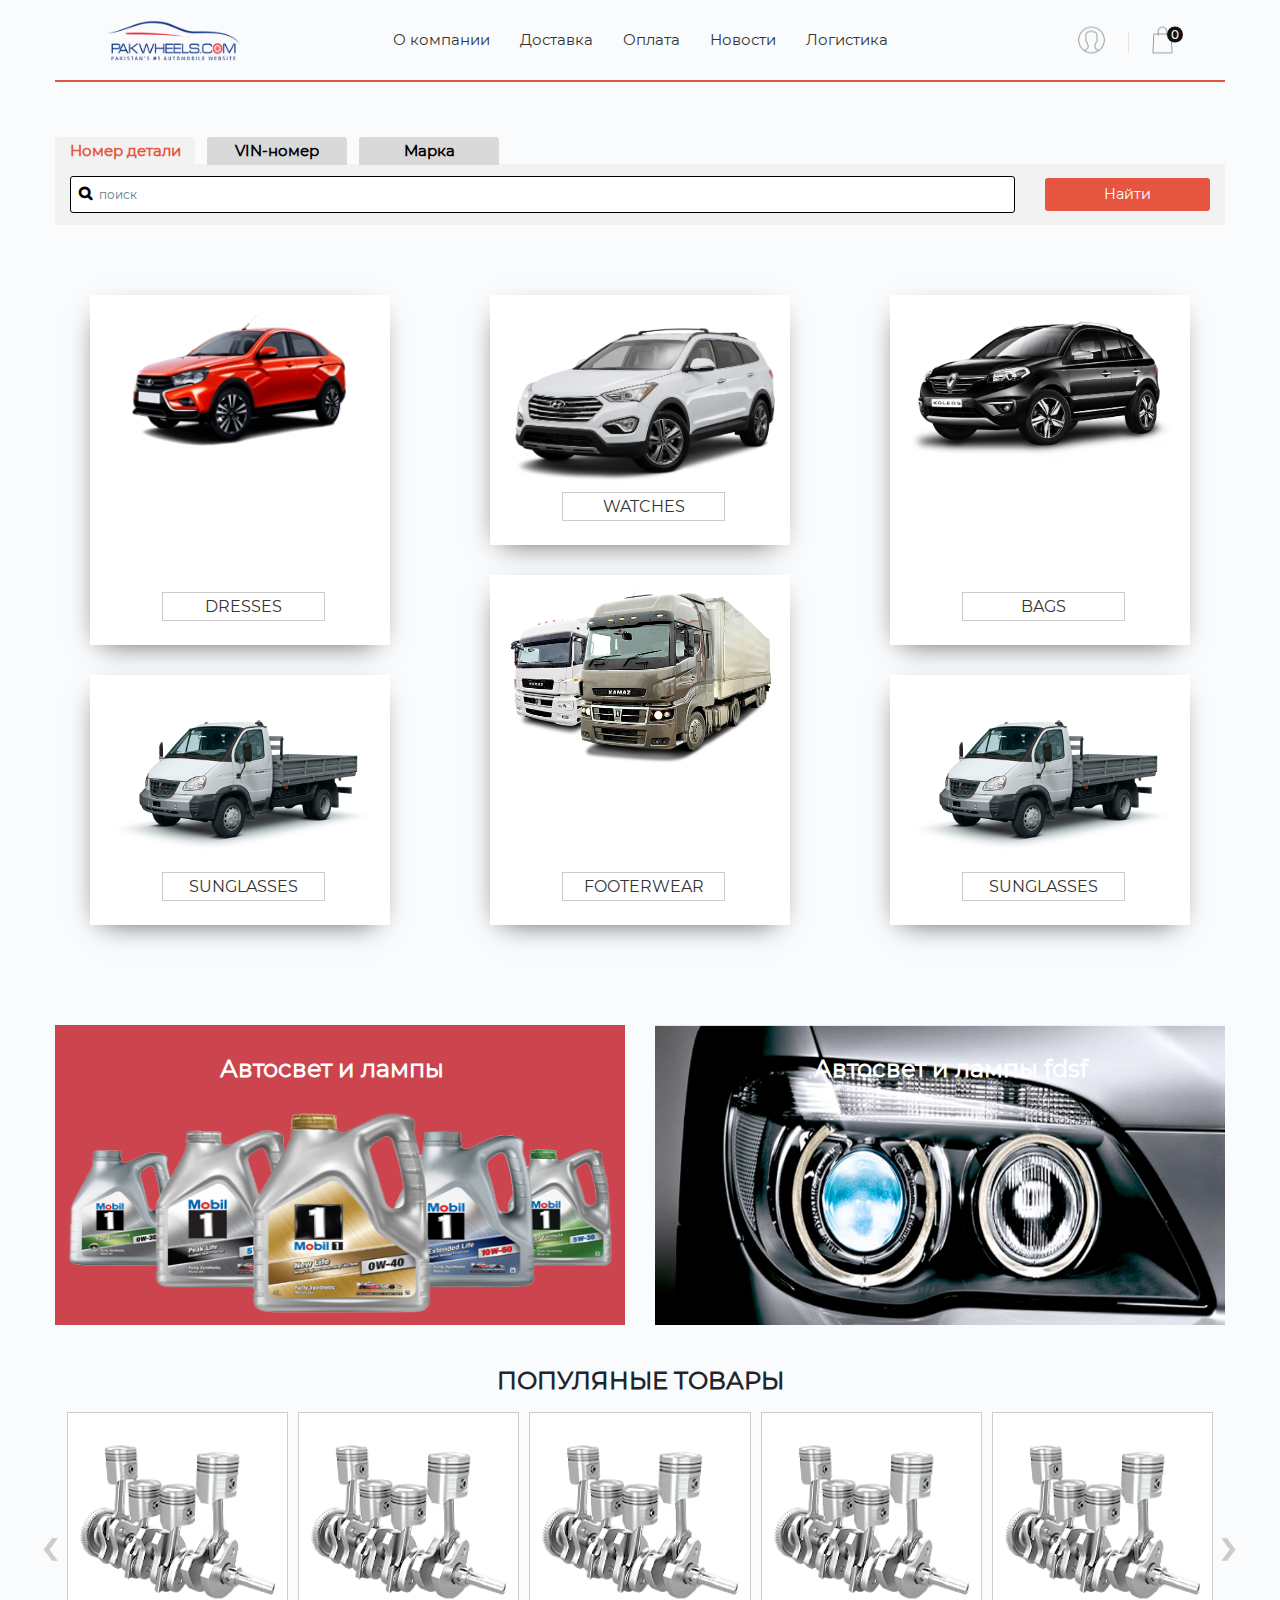
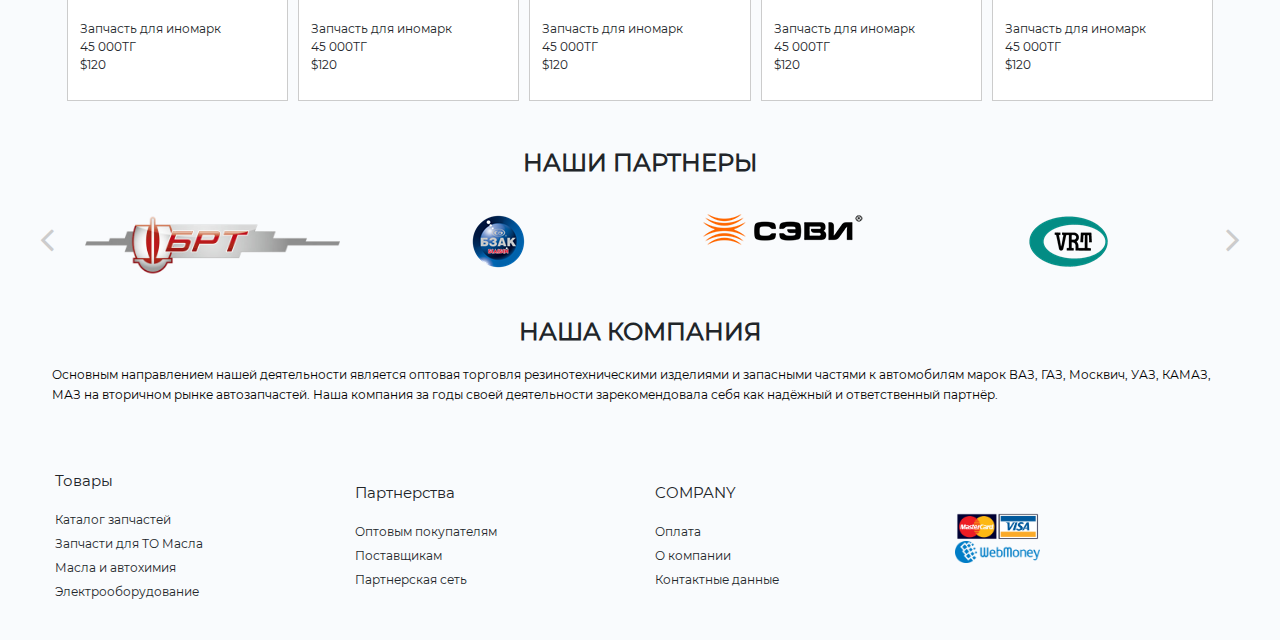
==== commit 0b384669: "add category" ====
--- a/index.html
+++ b/index.html
@@ -366,51 +366,58 @@
 								</div>
 							</div>
 		  				</form> 	
+		  		  </div>
+				  <div class="tab-pane fade" id="marka" role="tabpanel" aria-labelledby="marka-tab">
+		  			<div class="container">
+		  				<div class="row">
+		  				<div class="col-12">
+		  					
+				  			<ul class="nav nav-tabs nav-tabs-2 marka-tab" id="markaTab" role="tablist">
+									  <li class="nav-item nav-item-2">
+									    <a class="nav-link nav-link-2 active" id="legkovie-tab" data-toggle="tab" href="#legkovie" role="tab" aria-controls="legkovie" aria-selected="true">Легковые(отечественные)</a>
+									  </li>
+									  <li class="nav-item nav-item-2">
+									    <a class="nav-link nav-link-2" id="inomarky-tab" data-toggle="tab" href="#inomarky" role="tab" aria-controls="inomarky" aria-selected="false">Легковые(иномарки)</a>
+									  </li>
+									  <li class="nav-item nav-item-2">
+									    <a class="nav-link nav-link-2" id="gruz-tab" data-toggle="tab" href="#gruz" role="tab" aria-controls="gruz" aria-selected="false">Грузовые(отечественные)</a>
+									  </li>
+							</ul>
+							<div class="tab-content" id="markaTabContent">
+							  <div class="tab-pane fade show active tab-2" id="legkovie" role="tabpanel" aria-labelledby="legkovie-tab">
+					  				<ul>
+					  					<li><a href="">ВАЗ</a></li>
+					  					<li><a href="">ВАЗ</a></li>
+					  					<li><a href="">ВАЗ</a></li>
+					  					<li><a href="">ВАЗ</a></li>
+					  					<li><a href="">ВАЗ</a></li>
+					  					<li><a href="">ВАЗ</a></li>
+					  				</ul>
+							  </div>
+							  <div class="tab-pane fade tab-2" id="inomarky" role="tabpanel" aria-labelledby="inomarky-tab">
+					  				<ul>
+					  					<li><a href="">ВАЗ</a></li>
+					  					<li><a href="">ВАЗ</a></li>
+					  					<li><a href="">ВАЗ</a></li>
+					  					<li><a href="">ВАЗ</a></li>
+					  					<li><a href="">ВАЗ</a></li>
+					  					<li><a href="">ВАЗ</a></li>
+					  				</ul>	
+					  		  </div>
+							  <div class="tab-pane fade tab-2" id="gruz" role="tabpanel" aria-labelledby="gruz-tab">
+							  	<ul>
+				  					<li><a href="">ВАЗ</a></li>
+				  					<li><a href="">ВАЗ</a></li>
+				  					<li><a href="">ВАЗ</a></li>
+				  					<li><a href="">ВАЗ</a></li>
+				  					<li><a href="">ВАЗ</a></li>
+				  					<li><a href="">ВАЗ</a></li>
+				  				</ul>
+							  </div>
+							</div>
+		  				</div>	
+		  				</div>
 		  			</div>
-				  <div class="tab-pane fade" id="marka" role="tabpanel" aria-labelledby="marka-tab">
-		  			<ul class="nav nav-tabs nav-tabs-2 marka-tab" id="markaTab" role="tablist">
-							  <li class="nav-item nav-item-2">
-							    <a class="nav-link nav-link-2 active" id="legkovie-tab" data-toggle="tab" href="#legkovie" role="tab" aria-controls="legkovie" aria-selected="true">Легковые(отечественные)</a>
-							  </li>
-							  <li class="nav-item nav-item-2">
-							    <a class="nav-link nav-link-2" id="inomarky-tab" data-toggle="tab" href="#inomarky" role="tab" aria-controls="inomarky" aria-selected="false">Легковые(иномарки)</a>
-							  </li>
-							  <li class="nav-item nav-item-2">
-							    <a class="nav-link nav-link-2" id="gruz-tab" data-toggle="tab" href="#gruz" role="tab" aria-controls="gruz" aria-selected="false">Грузовые(отечественные)</a>
-							  </li>
-					</ul>
-					<div class="tab-content" id="markaTabContent">
-					  <div class="tab-pane fade show active tab-2" id="legkovie" role="tabpanel" aria-labelledby="legkovie-tab">
-			  				<ul>
-			  					<li><a href="">ВАЗ</a></li>
-			  					<li><a href="">ВАЗ</a></li>
-			  					<li><a href="">ВАЗ</a></li>
-			  					<li><a href="">ВАЗ</a></li>
-			  					<li><a href="">ВАЗ</a></li>
-			  					<li><a href="">ВАЗ</a></li>
-			  				</ul>
-					  </div>
-					  <div class="tab-pane fade tab-2" id="inomarky" role="tabpanel" aria-labelledby="inomarky-tab">
-			  				<ul>
-			  					<li><a href="">ВАЗ</a></li>
-			  					<li><a href="">ВАЗ</a></li>
-			  					<li><a href="">ВАЗ</a></li>
-			  					<li><a href="">ВАЗ</a></li>
-			  					<li><a href="">ВАЗ</a></li>
-			  					<li><a href="">ВАЗ</a></li>
-			  				</ul>	
-			  		  </div>
-					  <div class="tab-pane fade tab-2" id="gruz" role="tabpanel" aria-labelledby="gruz-tab">
-					  	<ul>
-		  					<li><a href="">ВАЗ</a></li>
-		  					<li><a href="">ВАЗ</a></li>
-		  					<li><a href="">ВАЗ</a></li>
-		  					<li><a href="">ВАЗ</a></li>
-		  					<li><a href="">ВАЗ</a></li>
-		  					<li><a href="">ВАЗ</a></li>
-		  				</ul>
-					  </div>
-					</div>
 				  </div>
 				</div>
 		</div>
@@ -819,7 +826,7 @@
 	<script src="https://cdnjs.cloudflare.com/ajax/libs/popper.js/1.12.9/umd/popper.min.js" integrity="sha384-ApNbgh9B+Y1QKtv3Rn7W3mgPxhU9K/ScQsAP7hUibX39j7fakFPskvXusvfa0b4Q" crossorigin="anonymous"></script>
 	<script src="https://maxcdn.bootstrapcdn.com/bootstrap/4.0.0/js/bootstrap.min.js" integrity="sha384-JZR6Spejh4U02d8jOt6vLEHfe/JQGiRRSQQxSfFWpi1MquVdAyjUar5+76PVCmYl" crossorigin="anonymous"></script>
 	<script src="static/OwlCarousel2-2.3.4/dist/owl.carousel.min.js"></script>
-	<script>
+	<!-- <script>
 		$(document).ready(function() {
 			$('.owl-carousel').owlCarousel({
 			    loop:true,
@@ -838,6 +845,7 @@
 			    }
 			})
 		});
-	</script>
+	</script> -->
+	<script src="js/my_main.js"></script>
 </body>
 </html>
--- a/css/style.css
+++ b/css/style.css
@@ -1,7 +1,7 @@
 a {
 	color: #000;
 }
-h1,h2,h3,h4,h5 {
+h1,h2,h3,h4 {
 	font-weight: bold;
 	margin-bottom: 1.5rem;
 }
@@ -27,8 +27,13 @@
 .btn-black {
 	background: #000;
 }
+
+.form-control {
+	border: 1px solid #000!important;
+	}
 img {
 	max-width: 100%;
+	display: block;
 }
 section {
 	margin-bottom: 1.5rem;
@@ -46,6 +51,8 @@
 }
 .section-1 .nav-item-1 {
 	margin-right: 1rem;
+	min-width: 140px;
+	text-align: center;
 }
 .section-1 .nav-tabs-2 {
 	padding-top: 1rem;
@@ -244,6 +251,9 @@
 .breadCumbs {
 	padding: 1rem 0;
 }
+.breadCumbs a{
+	font-size: 1rem;
+}
 .breadCumbs .fa {
     margin: 0 1rem;
     font-size: 1.2rem;
@@ -275,9 +285,80 @@
 .registration .slesh {
 	font-size: 1.5rem;
 }
+.registration .optovy {
+	display: none;
+}
+
+/*category*/
+
+.form-group .fa-search {
+	background: #e65540;
+	padding: 0 .8rem;
+	color: #fff;
+	display: flex;
+	align-items: center;
+}
+.category .search {
+	border-right: none!important;
+}
+.category .form-group {
+	margin-bottom: 0!important;
+}
+.category h4 {
+	font-weight: bold;
+}
+.category .car {
+	background: #fff;
+	padding: 1rem;
+	margin-bottom: 1rem;
+}
+.category .car p {
+	color: #000;
+	text-align: center;
+}
+.category .car p {
+	margin: 0 auto;
+}
+.category h5 {
+	font-weight: bold;
+}
+
+/*category part*/
+
+.category-part .wrap-part,
+.nav-category .des-wrap {
+	border: 2px solid #ccc;
+	padding: 1rem;
+}
+.category-part .left-part img{
+	width: 105px;
+}
+.category-part .left-part h5{
+	font-weight: bold;
+}
+.nav-category .list-wrap {
+	border: 2px solid #ccc;
+	padding: .6rem;
+}
+.nav-category .list-wrap .form-control{
+	font-size: .75rem;
+}
+.nav-category .list-wrap .card-header,
+.nav-category .list-wrap .card {
+	background: transparent;
+	border: none;
+}
+.nav-category .list-wrap .card-body {
+	padding: 0 1.7rem;
+}
 /* media*/
 
-@media (max-width: 575.98px) { ... }
+@media (max-width: 575.98px) { 
+
+	.category .left-border {
+		margin-bottom: 1rem;
+	}
+}
 
 @media (max-width: 767.98px) { 
 	.banner .block1 {
@@ -287,11 +368,11 @@
 		margin-top: 2.5rem;
 	}
 	.section-1 .nav-item-1 {
-		max-width: 105px;
+		
 		font-size: .9rem;
 	}
 	.section-1 .nav-item a.nav-link-1{
-		height: 52px;
+		
 		margin-right: 0;
 	}
 	.company {
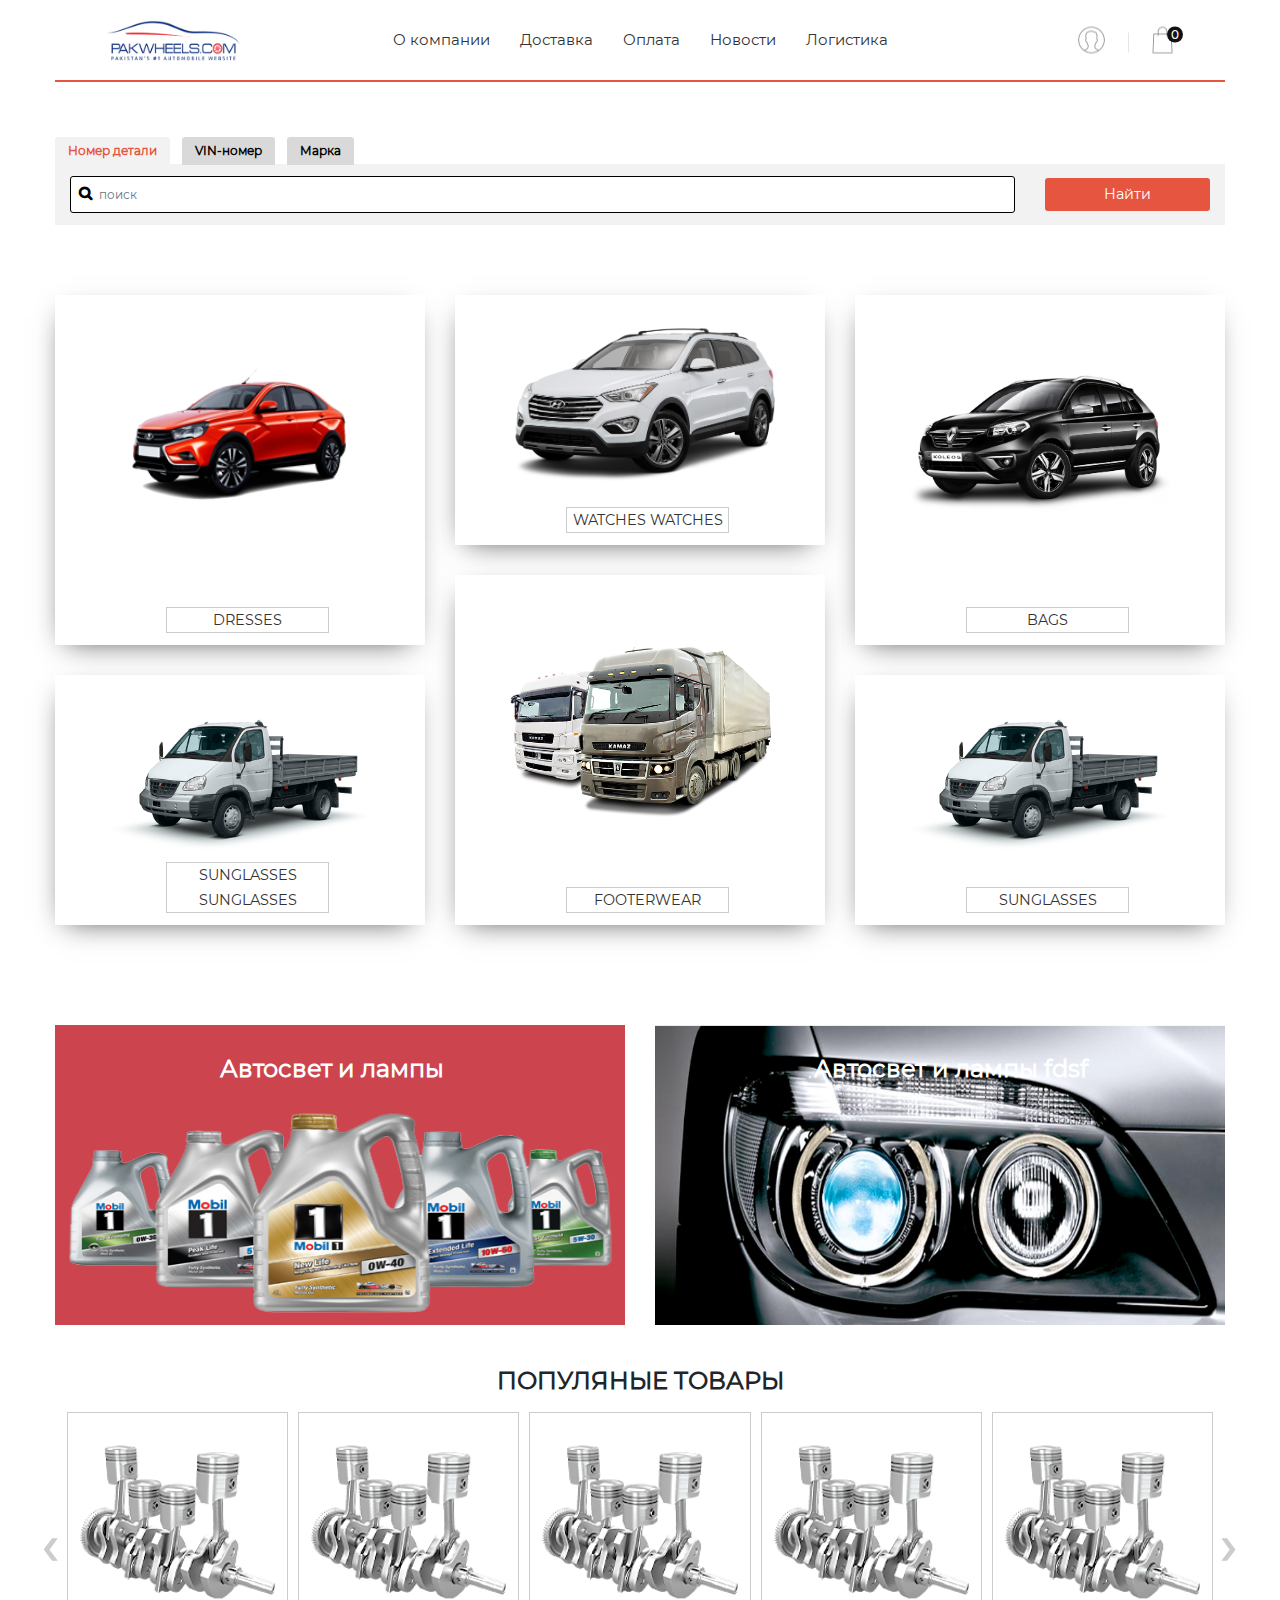
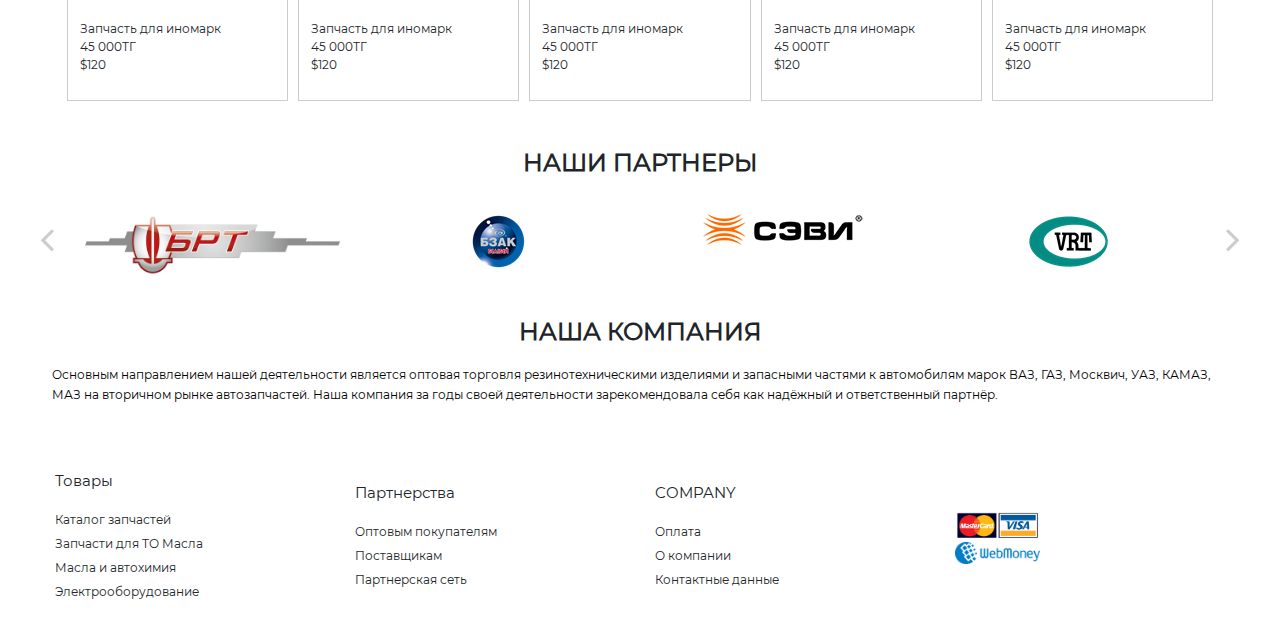
==== commit 7ed62f9d: "fix error1" ====
--- a/index.html
+++ b/index.html
@@ -447,7 +447,7 @@
 						<div class="block1-wrapbtn w-size2">
 							<!-- Button -->
 							<a href="#" class="flex-c-m  m-text2 bg3 hov1 trans-0-4">
-								Sunglasses
+								Sunglasses sunglasses
 							</a>
 						</div>
 					</div>
@@ -461,7 +461,7 @@
 						<div class="block1-wrapbtn w-size2">
 							<!-- Button -->
 							<a href="#" class="flex-c-m  m-text2 bg3 hov1 trans-0-4">
-								Watches
+								Watches watches
 							</a>
 						</div>
 					</div>
--- a/css/style.css
+++ b/css/style.css
@@ -1,5 +1,12 @@
+body,html {
+	background: #fff!important;
+}
 a {
 	color: #000;
+	font-size: 1rem;
+}
+a:hover {
+	text-decoration: underline;
 }
 h1,h2,h3,h4 {
 	font-weight: bold;
@@ -16,10 +23,14 @@
 }
 input {
 	border-radius: 5px;
+}
+table {
+	overflow-x: scroll;
 }
 .btn {
 	font-size: 1.2rem;
 	color: #fff;
+	display: block;
 }
 .btn-red {
 	background: #e65540;
@@ -27,13 +38,28 @@
 .btn-black {
 	background: #000;
 }
-
+.green {
+	color: #00b91e;
+}
 .form-control {
 	border: 1px solid #000!important;
-	}
+}
 img {
 	max-width: 100%;
-	display: block;
+}
+.border-wrap {
+	border: 2px solid #ccc;
+	padding: 1rem;
+}
+.banner .block1 {
+	max-width: 100%!important;
+}
+.line {
+	text-decoration: underline!important;
+	cursor: pointer;
+}
+.header-icons {
+	z-index: 1000;
 }
 section {
 	margin-bottom: 1.5rem;
@@ -51,8 +77,11 @@
 }
 .section-1 .nav-item-1 {
 	margin-right: 1rem;
-	min-width: 140px;
 	text-align: center;
+}
+
+.section-1 .nav-item-1:last-child {
+	margin-right: 0;
 }
 .section-1 .nav-tabs-2 {
 	padding-top: 1rem;
@@ -123,7 +152,7 @@
 }
 
 .banner .block11 img {
-	margin-top: 4.5rem;
+	margin-top: 4.5rem!important;
 }
 .banner .w-size2 {
 	width: 163px!important;
@@ -134,10 +163,17 @@
     display: block;
     margin: 0 auto;
 }
+.banner .block1 a{
+	text-align: center;
+	font-size:1.2rem;
+}
+.banner .block1 a:hover{
+	text-decoration: none;
+}
 .banner .block1 .block1-wrapbtn {
 	position: absolute;
-    left: 24%;
-    bottom: 2rem;
+    left: 30%;
+    bottom: 1rem;
 }
 .section-3 img {
 	max-height: 300px;
@@ -265,7 +301,7 @@
 /*registration*/
 .left-border {
 	border-left: 3px solid #e65540;
-	padding-left: 5px;
+	padding-left: 8px;
 }
 .registration .form-check-label {
 	line-height: 1.8;
@@ -336,12 +372,20 @@
 .category-part .left-part h5{
 	font-weight: bold;
 }
+.list-wrap, .des-wrap {
+	background: #fff;
+}
+
+.list-wrap, .des-wrap .wrap-in{
+	margin-bottom: 1rem;
+}
 .nav-category .list-wrap {
 	border: 2px solid #ccc;
-	padding: .6rem;
+	padding: 1rem;
+	margin-bottom: 1.5rem;
 }
 .nav-category .list-wrap .form-control{
-	font-size: .75rem;
+	font-size: 1rem;
 }
 .nav-category .list-wrap .card-header,
 .nav-category .list-wrap .card {
@@ -351,13 +395,146 @@
 .nav-category .list-wrap .card-body {
 	padding: 0 1.7rem;
 }
+.card {
+	border-bottom: 1px solid #ccc;
+	border-radius: none;
+}
+.card-header {
+	padding: 0.3rem 1.25rem;
+}
+.card-link {
+	width: 100%;
+	cursor: pointer;
+	display: flex;
+	justify-content: space-between;
+	align-items: center;
+}
+.card-link .fa {
+	font-size: 1.2rem;
+}
+.card-link .name-text:hover {
+	text-decoration: underline;
+}
+.activee {
+	color: #e65540;
+}
+.activee-span {
+	color: #e65540;
+	text-decoration: underline;
+}
+.nav-category .des-wrap-in {
+	display: flex;
+	flex-direction: column;
+	border: 2px solid #ccc;
+	padding: 1rem;
+}
+.des-wrap {
+	display: none;
+}
+.des-wrap#des-main {
+	display: block;
+}
+.des-wrap .btn {
+	background: #f2f2f2;
+	color: #000;
+	transition: all .3s ease;
+}
+.des-wrap .btn:hover {
+	background: #e65540;
+	color: #fff;
+}
+.des-wrap .cron img {
+	border-right: 1px solid #ccc;
+	width: 180px;
+	margin-right: 1rem;
+}
+.des-wrap .cron h5 {
+	font-weight: bold;
+}
+.des-wrap .cron a {
+	margin-left: 1rem;
+	text-decoration: underline;
+}
+
+.des-wrap .cron-number {
+	margin-right: 1.5rem;
+}
+
+/*spare-part page*/
+
+.price-wrap {
+	border-bottom: 2px solid #ccc;
+	padding: 1rem 0 .5rem;
+}
+.non-visible {
+	display: none;
+}
+.form-check label {
+	display: flex;
+	justify-content: space-between;
+	line-height: 1.8;
+}
+.form-check label .label-name {
+	font-size: 1.2rem;
+}
+.spare-right, .spare-des {
+	border: 2px solid #ccc;
+	padding: 1rem;
+}
+.spare-right h5 {
+	font-weight: bold;
+}
+.spare-des .top {
+	border-bottom: 1px solid #ccc;
+}
+.spare-des img{
+	width: 135px;
+	margin:1rem auto;
+}
+.spare-des .spare-list {
+	margin-bottom: 1rem;
+	display: flex;
+	flex-wrap: wrap;
+	justify-content: space-between;
+}
+.spare-des .spare-list .name{
+	font-weight: bold;
+}
+.spare-des .spare-list .des{
+	width: 180px;
+	font-size: .9rem;
+}
+
+/*cart page*/
+.size8 {
+    width: 15px;
+    height: 25px;
+}
+.size7 {
+	width: 30px;
+	height: 25px;
+}
+td {
+	line-height: 2.5;
+}
+td .fa-trash {
+	font-size: 1.2rem;
+}
+td .fa-trash:hover {
+	color: #e65540;
+	cursor: pointer;
+}
 /* media*/
 
 @media (max-width: 575.98px) { 
 
 	.category .left-border {
 		margin-bottom: 1rem;
-	}
+	}	
+	/* .section-1 .nav-tabs-1{
+		justify-content: space-between;
+	} */
+
 }
 
 @media (max-width: 767.98px) { 
@@ -365,7 +542,7 @@
 		height: 300px;
 	}
 	.banner .block11 img{
-		margin-top: 2.5rem;
+		margin-top: 2.5rem!important;
 	}
 	.section-1 .nav-item-1 {
 		
@@ -375,13 +552,13 @@
 		
 		margin-right: 0;
 	}
+
 	.company {
 		display: none;
 	}
 	.registration .form-group label {
 		text-align: left;
 	}
-
 }
 
 @media (max-width: 991.98px) { ... }
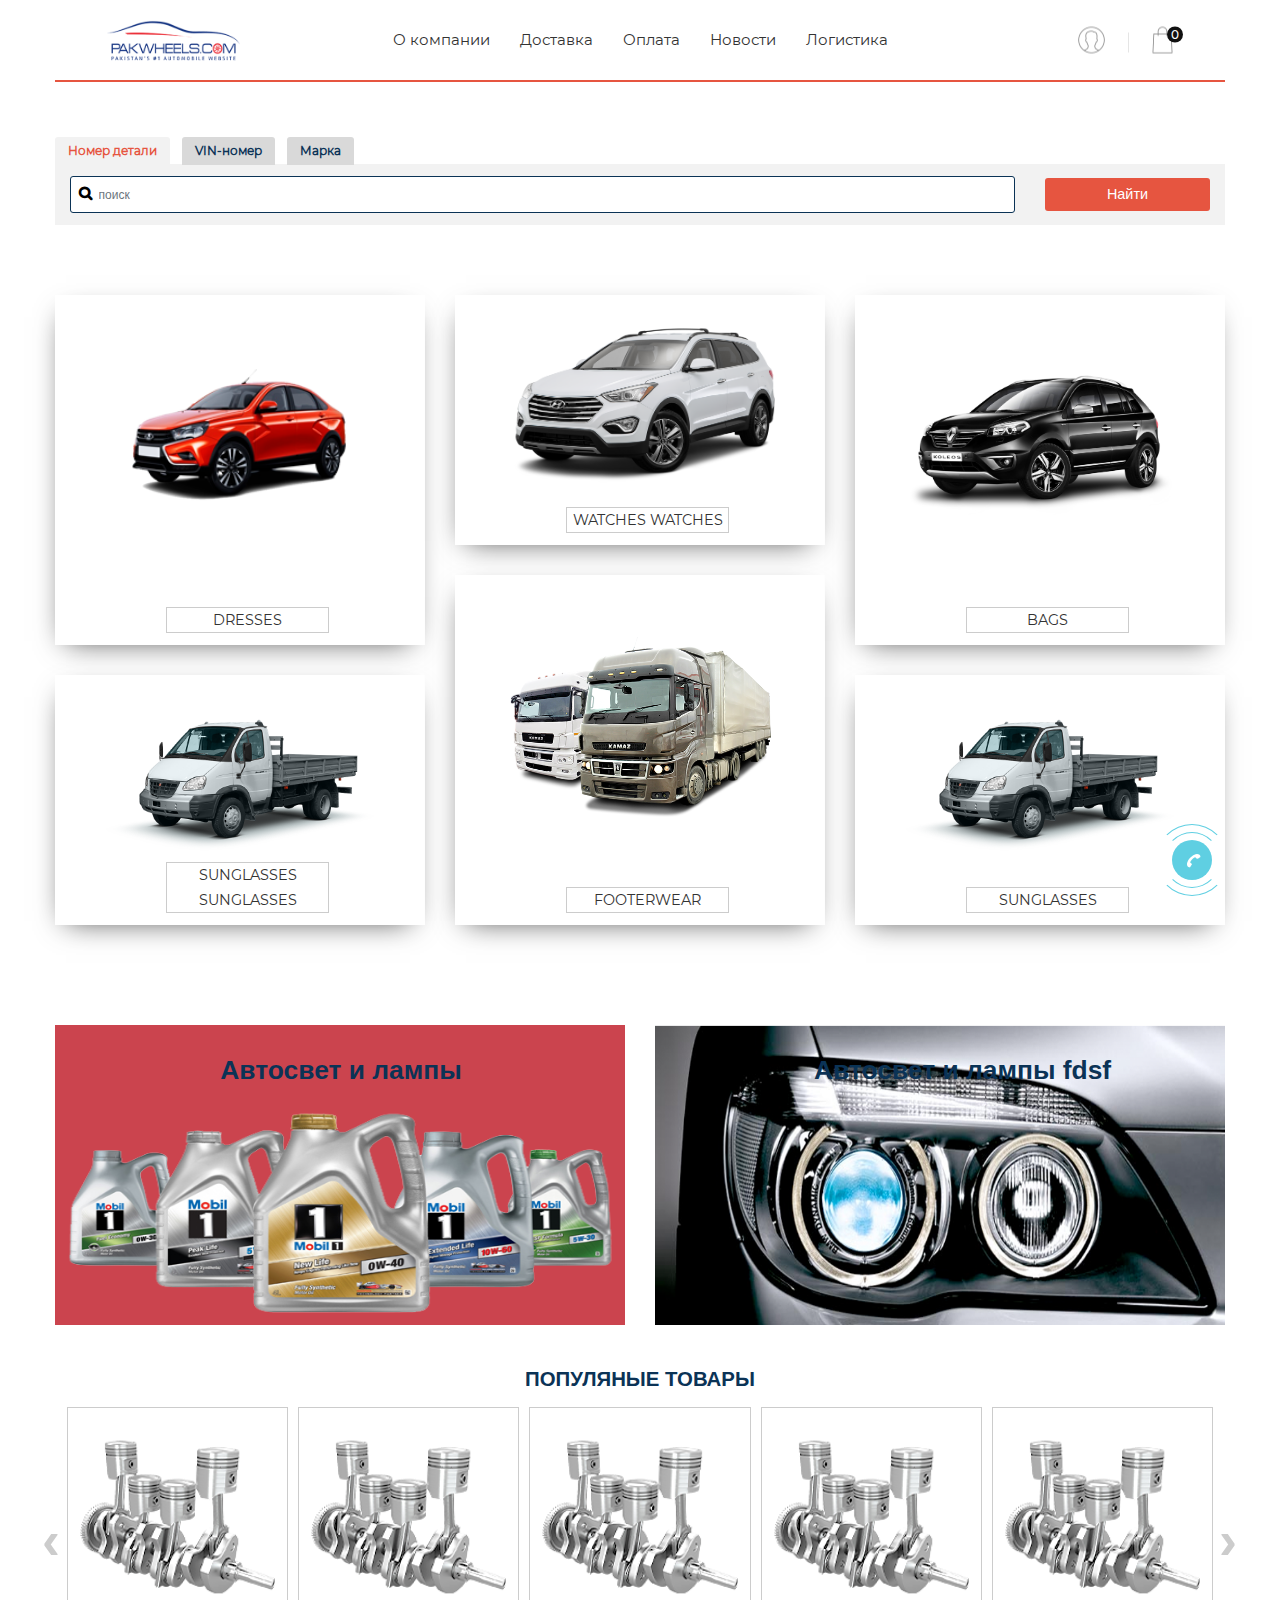
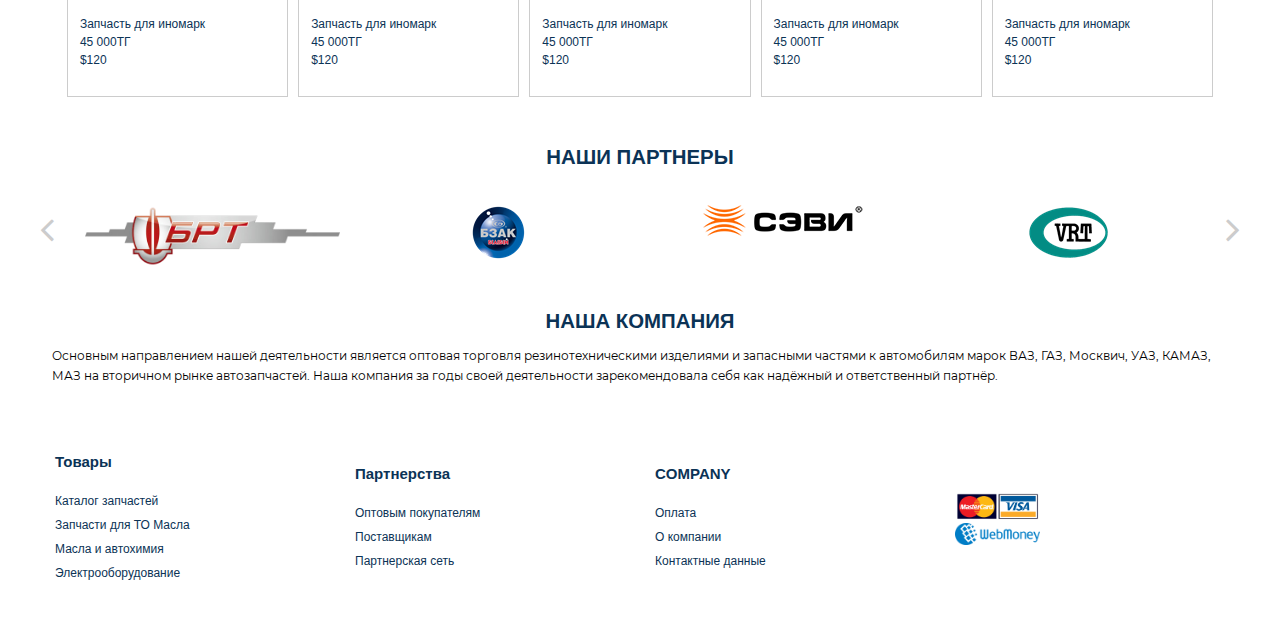
==== commit abbff23f: "modal" ====
--- a/index.html
+++ b/index.html
@@ -41,6 +41,119 @@
 <!--===============================================================================================-->
 </head>
 <body>
+	    <!-- icon callback-->
+    <div class="modal-buttons">
+    	<div class="inital-icon">
+		    <div class="callback-icon">
+		        <i class="fa fa-phone"></i>
+		    </div>
+    	</div>
+	    <div class="icons">
+	    	<div class="chat-icon">
+		        <i class="fa fa-envelope" data-toggle="modal" data-target="#callback"></i>
+		    </div>
+		    <div class="callback-icon mt-3">
+		        <i class="fa fa-phone" data-toggle="modal" data-target="#callback-2"></i>
+		    </div>
+		    <div class="times-icon mt-3">
+		    	<i class="fa fa-times"></i>
+		    </div>
+	    </div>	
+    </div>
+    
+
+	<!-- Modal callback1-->
+	<div class="modal fade" id="callback" tabindex="-1" role="dialog" aria-labelledby="exampleModalLabel1" aria-hidden="true">
+	  <div class="modal-dialog modal-dialog-centered modal-callback" role="document">
+	    <div class="modal-content">
+	      <div class="modal-header">
+		      	<i class="fas fa-times" data-dismiss="modal"></i>
+		        <h5>МЫ ПЕРЕЗВОНИМ ВАМ</h5>
+	      </div>
+	      <div class="modal-body">
+	      	<div class="body-in">
+		      	<h3>Не нашли, что искали?</h3>
+		      	<p class="mb-4 text-center">Остались вопросы? Мы перезвоним вам и поможем!</p>
+		      	<form action="">
+		      		<div class="from-group">
+		      			<label for="phone">Телефон</label>
+		      			<input type="text" class="form-control" id="phone" name="phone">
+		      		</div>
+	                <div class="form-check my-4">
+            			<input type="checkbox" class="form-check-input" id="agree">
+                    	<label for="agree" class="form-check-label">
+                    		Нажимая кнопку «Жду звонка», я даю свое 
+							согласие на обработку моих персональных данных,
+							в соответствии с Федеральным законом от
+							27.07.2006 года №152-ФЗ «О персональных 
+							данных», на условиях и для целей, определенных в 
+							Согласии на обработку персональных данных
+						</label>
+	            	</div>
+	            	<button class="btn btn-red mx-auto">ЖДУ ЗВОНКА</button>
+	            	<span class="des-btn d-block text-center mt-1">Звонок бесплатный</span>
+		      	</form>
+	      	</div>
+	      </div>
+	    </div>
+	  </div>
+	</div>
+	<!-- Modal callback2-->
+	<div class="modal fade" id="callback-2" tabindex="-1" role="dialog" aria-labelledby="exampleModalLabel2" aria-hidden="true">
+	  <div class="modal-dialog modal-dialog-centered modal-callback-2" role="document">
+	    <div class="modal-content">
+	      <div class="modal-header">
+		      	<i class="fas fa-times" data-dismiss="modal"></i>
+		        <h5>ЗАПОЛНИЕ ФОРМУ</h5>
+	      </div>
+	      <div class="modal-body">
+	      	<div class="body-in">
+		      	<h3>Обратная связь</h3>
+		      	<p class="mb-4 text-center">Поделитесь мнением о нашей работе или 
+					задайте нам любой интересующий вас вопрос в 
+					поле комментарий
+				</p>
+		      	<form action="">
+		      		<div class="from-group">
+		      			<label for="name">ФИО:</label>
+		      			<input type="text" class="form-control" id="name" name="name">
+		      		</div>
+		      		<div class="from-group">
+		      			<label for="email">E-mail:</label>
+		      			<input type="text" class="form-control" id="email" name="email">
+		      		</div>
+		      		<div class="from-group">
+		      			<label for="phone">Телефон:</label>
+		      			<input type="text" class="form-control" id="phone" name="phone">
+		      		</div>
+		      		<div class="from-group">
+		      			<label for="comment">Коментарий:</label>
+		      			<textarea name="comment" id="comment" cols="30" rows="3" class="form-control"></textarea>
+		      		</div>
+	                <div class="form-check my-4">
+            			<input type="checkbox" class="form-check-input" id="agree-1">
+                    	<label for="agree-1" class="form-check-label">
+                    		Нажимая кнопку «Отправить», я даю свое 
+							согласие на обработку моих персональных данных,
+							в соответствии с Федеральным законом от
+							27.07.2006 года №152-ФЗ «О персональных 
+							данных», на условиях и для целей, определенных в 
+							Согласии на обработку персональных данных
+						</label>
+	            	</div>
+	            	<button class="btn btn-red mx-auto">Отправить</button>
+		      	</form>
+	      	</div>
+	      </div>
+	    </div>
+	  </div>
+	</div>
+
+	<!-- fdsfsd -->
+	<div class="modal-background"></div>
+
+
+
 	<!-- Header -->
 	<header class="header1">
 		<!-- Header desktop -->
@@ -780,72 +893,53 @@
 
 
 
-<!--===============================================================================================-->
-	<script type="text/javascript" src="vendor/jquery/jquery-3.2.1.min.js"></script>
-<!--===============================================================================================-->
-	<script type="text/javascript" src="vendor/animsition/js/animsition.min.js"></script>
-<!--===============================================================================================-->
-	<script type="text/javascript" src="vendor/bootstrap/js/popper.js"></script>
-	<script type="text/javascript" src="vendor/bootstrap/js/bootstrap.min.js"></script>
-<!--===============================================================================================-->
-	<script type="text/javascript" src="vendor/select2/select2.min.js"></script>
-	<script type="text/javascript">
-		$(".selection-1").select2({
-			minimumResultsForSearch: 20,
-			dropdownParent: $('#dropDownSelect1')
-		});
-	</script>
-<!--===============================================================================================-->
-	<script type="text/javascript" src="vendor/slick/slick.min.js"></script>
-	<script type="text/javascript" src="js/slick-custom.js"></script>
-<!--===============================================================================================-->
-	<script type="text/javascript" src="vendor/countdowntime/countdowntime.js"></script>
-<!--===============================================================================================-->
-	<script type="text/javascript" src="vendor/lightbox2/js/lightbox.min.js"></script>
-<!--===============================================================================================-->
-	<script type="text/javascript" src="vendor/sweetalert/sweetalert.min.js"></script>
-	<script type="text/javascript">
-		$('.block2-btn-addcart').each(function(){
-			var nameProduct = $(this).parent().parent().parent().find('.block2-name').html();
-			$(this).on('click', function(){
-				swal(nameProduct, "is added to cart !", "success");
-			});
-		});
-
-		$('.block2-btn-addwishlist').each(function(){
-			var nameProduct = $(this).parent().parent().parent().find('.block2-name').html();
-			$(this).on('click', function(){
-				swal(nameProduct, "is added to wishlist !", "success");
-			});
-		});
-	</script>
-
-<!--===============================================================================================-->
-	<script src="js/main.js"></script>
-	<script src="https://code.jquery.com/jquery-3.2.1.slim.min.js" integrity="sha384-KJ3o2DKtIkvYIK3UENzmM7KCkRr/rE9/Qpg6aAZGJwFDMVNA/GpGFF93hXpG5KkN" crossorigin="anonymous"></script>
-	<script src="https://cdnjs.cloudflare.com/ajax/libs/popper.js/1.12.9/umd/popper.min.js" integrity="sha384-ApNbgh9B+Y1QKtv3Rn7W3mgPxhU9K/ScQsAP7hUibX39j7fakFPskvXusvfa0b4Q" crossorigin="anonymous"></script>
-	<script src="https://maxcdn.bootstrapcdn.com/bootstrap/4.0.0/js/bootstrap.min.js" integrity="sha384-JZR6Spejh4U02d8jOt6vLEHfe/JQGiRRSQQxSfFWpi1MquVdAyjUar5+76PVCmYl" crossorigin="anonymous"></script>
-	<script src="static/OwlCarousel2-2.3.4/dist/owl.carousel.min.js"></script>
-	<!-- <script>
-		$(document).ready(function() {
-			$('.owl-carousel').owlCarousel({
-			    loop:true,
-			    margin:10,
-			    nav:true,
-			    responsive:{
-			        0:{
-			            items:1
-			        },
-			        600:{
-			            items:3
-			        },
-			        1000:{
-			            items:5
-			        }
-			    }
-			})
-		});
-	</script> -->
-	<script src="js/my_main.js"></script>
+<!-- <script type="text/javascript" src="vendor/jquery/jquery-3.2.1.min.js"></script> -->
+    <script src="https://code.jquery.com/jquery-3.2.1.slim.min.js" integrity="sha384-KJ3o2DKtIkvYIK3UENzmM7KCkRr/rE9/Qpg6aAZGJwFDMVNA/GpGFF93hXpG5KkN" crossorigin="anonymous"></script>
+    <script src="https://ajax.googleapis.com/ajax/libs/jquery/3.3.1/jquery.min.js"></script>
+    <script src="https://cdnjs.cloudflare.com/ajax/libs/popper.js/1.14.3/umd/popper.min.js"></script>
+    <script src="https://maxcdn.bootstrapcdn.com/bootstrap/4.1.3/js/bootstrap.min.js"></script>
+    <!--===============================================================================================-->
+    <script type="text/javascript" src="vendor/animsition/js/animsition.min.js"></script>
+    <!--===============================================================================================-->
+    <script type="text/javascript" src="vendor/bootstrap/js/popper.js"></script>
+    <script type="text/javascript" src="vendor/bootstrap/js/bootstrap.min.js"></script>
+    <!--===============================================================================================-->
+    <script type="text/javascript" src="vendor/select2/select2.min.js"></script>
+    <script type="text/javascript">
+    $(".selection-1").select2({
+        minimumResultsForSearch: 20,
+        dropdownParent: $('#dropDownSelect1')
+    });
+
+    </script>
+    <!--===============================================================================================-->
+    <script type="text/javascript" src="vendor/slick/slick.min.js"></script>
+    <script type="text/javascript" src="js/slick-custom.js"></script>
+    <!--===============================================================================================-->
+    <script type="text/javascript" src="vendor/countdowntime/countdowntime.js"></script>
+    <!--===============================================================================================-->
+    <script type="text/javascript" src="vendor/lightbox2/js/lightbox.min.js"></script>
+    <!--===============================================================================================-->
+    <script type="text/javascript" src="vendor/sweetalert/sweetalert.min.js"></script>
+    <script type="text/javascript">
+    $('.block2-btn-addcart').each(function() {
+        var nameProduct = $(this).parent().parent().parent().find('.block2-name').html();
+        $(this).on('click', function() {
+            swal(nameProduct, "is added to cart !", "success");
+        });
+    });
+
+    $('.block2-btn-addwishlist').each(function() {
+        var nameProduct = $(this).parent().parent().parent().find('.block2-name').html();
+        $(this).on('click', function() {
+            swal(nameProduct, "is added to wishlist !", "success");
+        });
+    });
+
+    </script>
+    <!--===============================================================================================-->
+    <script src="js/main.js"></script>
+    <script src="static/OwlCarousel2-2.3.4/dist/owl.carousel.min.js"></script>
+    <script src="js/my_main.js"></script>
 </body>
 </html>
--- a/css/style.css
+++ b/css/style.css
@@ -1,48 +1,196 @@
+
+.modal-buttons {
+	position: fixed;
+    right: 68px;
+    bottom: 20px; 
+    z-index: 10002 
+}
+.times-icon, .callback-icon, .chat-icon{
+	color: #FFF;
+    cursor: pointer;
+    width: 40px;
+    height: 40px;
+    border-radius: 100%;
+    transition: all ease-in-out .3s;
+    display: flex;
+    justify-content: center;
+    align-items: center;
+}
+.callback-icon, .chat-icon {
+    background: #5FCFE2;
+}
+.times-icon {
+	background-color: #D7D7D7;
+}
+.inital-icon .callback-icon:before {
+    top: -8px;
+    bottom: -8px;
+    left: -8px;
+    right: -8px;
+    -webkit-animation: spin 4s infinite linear;
+    animation: spin 4s infinite linear;
+}
+.inital-icon .callback-icon:before, .callback-icon:after {
+    position: absolute;
+    content: '';
+    border: solid 1px;
+    border-color: #5FCFE2 transparent;
+    border-radius: 100%;
+}
+.inital-icon .callback-icon:after {
+    top: -16px;
+    bottom: -16px;
+    left: -16px;
+    right: -16px;
+    -webkit-animation: spin 5s infinite linear;
+    animation: spin 5s infinite linear;
+}
+.callback-icon .fa {
+    -webkit-transform: rotate(90deg);
+    transform: rotate(90deg);
+    transition: all ease-in-out .3s;/* 
+    -webkit-animation: spin-icon 1s infinite ease-in-out;
+    animation: spin-icon 1s infinite ease-in-out; */
+}
+.modal-buttons .fa-times,
+.modal-buttons .fa-envelope,
+.modal-buttons .fa-phone
+ {
+	line-height: 40px;
+    font-size: 17px; 
+}
+.icons {
+	display: none;
+}
+@-webkit-keyframes spin {
+    from {
+        -webkit-transform: rotate(0deg);
+    }
+    to {
+        -webkit-transform: rotate(360deg);
+    }
+}
+
+@keyframes spin {
+    from {
+        -webkit-transform: rotate(0deg);
+                transform: rotate(0deg);
+    }
+    to {
+        -webkit-transform: rotate(360deg);
+                transform: rotate(360deg);
+    }
+}
+
+/*modal window*/
+.modal-dialog {
+	width: 400px;
+}
+.modal-header, .modal-body {
+	width: 80%;
+	margin: 0 auto;
+}
+.modal-header .fa-times {
+	position: absolute;
+    right: 10px;
+    top: 7px;
+    color: #A8A9AB;
+    font-size: 2rem;
+    cursor: pointer;
+}
+.modal-header {
+	display: block;
+	text-align: center;
+	border: none;
+	padding-bottom: 0;
+}
+.modal-header h5 {
+	border-bottom: 2px solid #e65540;
+    padding-bottom: 1rem;
+}
+.modal-body h3 {
+	text-align: center;
+}
+
+.modal-body label {
+	font-weight: bold;
+}
+.modal-body .des-btn {
+	font-size: .85rem;
+}
+.body-in {
+	margin-right: auto;
+	margin-left: auto;
+}
+/* .modal-background {
+	height: 100vh;
+	width: 100%;
+	z-index: 10000;
+	position: absolute;
+	
+} */
+
 body,html {
 	background: #fff!important;
-}
-a {
-	color: #000;
+	font-family: "Open Sans", Helvetica, Arial, sans-serif!important;
+	color: #0b3356!important;
+	font-size: 12px;
+}
+a, p, li,span{
+	color: #0b3356;
 	font-size: 1rem;
 }
 a:hover {
 	text-decoration: underline;
 }
-h1,h2,h3,h4 {
-	font-weight: bold;
-	margin-bottom: 1.5rem;
+h1,h2,h3,h4,h5,h6 {
+	font-weight: bold;
+	margin-bottom: 1rem;
+	color: #0b3356!important;;
+}
+h2 {
+	font-size: 2.2rem
 }
 h3 {
-	font-size: 2rem;
+	font-size: 1.7rem;
 }
 h4 {
-	font-size: 1.7rem;
+	font-size: 1.5rem;
+}
+.border-rightt {
+	border-right: 2px solid #ccc;
 }
 .btn:focus, .form-control:focus {
 	box-shadow: none;
 }
-input {
-	border-radius: 5px;
+.bold {
+	font-weight: bold;
 }
 table {
 	overflow-x: scroll;
 }
+.form-group label {
+	position: relative;
+}
 .btn {
 	font-size: 1.2rem;
-	color: #fff;
-	display: block;
+	display: block;
+	background: #f2f2f2;
+	color: #000;
+	transition: all .3s ease;
+}
+.red {
+	color: #e65540!important;
 }
 .btn-red {
-	background: #e65540;
+	background: #e65540!important;
+	color: #fff!important;
 }
 .btn-black {
 	background: #000;
 }
 .green {
 	color: #00b91e;
-}
-.form-control {
-	border: 1px solid #000!important;
 }
 img {
 	max-width: 100%;
@@ -68,7 +216,7 @@
 .section-1 .nav-tabs .nav-link-2 {
 	border: none;
 	padding: 0;
-}
+}	
 .section-1 .nav-tabs .nav-link.active
  {
 	background: #f2f2f2!important;
@@ -306,8 +454,9 @@
 .registration .form-check-label {
 	line-height: 1.8;
 }
-.registration .form-control {
-	border: 1px solid #000!important;
+input[type='text'], input[type='password'],
+input[type='email'],textarea {
+	border: 1px solid #0b3356!important;
 	/*min-width: 348px!important;*/
 	padding: .2rem .75rem!important;
 }
@@ -397,7 +546,7 @@
 }
 .card {
 	border-bottom: 1px solid #ccc;
-	border-radius: none;
+	border-radius: none;d
 }
 .card-header {
 	padding: 0.3rem 1.25rem;
@@ -434,10 +583,10 @@
 .des-wrap#des-main {
 	display: block;
 }
-.des-wrap .btn {
-	background: #f2f2f2;
-	color: #000;
-	transition: all .3s ease;
+
+.btn:hover {
+	background: #e65540;
+	color: #fff;
 }
 .des-wrap .btn:hover {
 	background: #e65540;
@@ -472,7 +621,7 @@
 .form-check label {
 	display: flex;
 	justify-content: space-between;
-	line-height: 1.8;
+	line-height: 1.5;
 }
 .form-check label .label-name {
 	font-size: 1.2rem;
@@ -523,6 +672,214 @@
 td .fa-trash:hover {
 	color: #e65540;
 	cursor: pointer;
+}
+
+
+/*carbrands*/
+.carbrands-top li a {
+	font-size: 1.4rem;
+    margin-right: 3rem;
+}
+/*single page*/
+.desc-wrap {
+	display: flex;
+	flex-wrap: wrap;
+	margin-bottom: 1rem;
+}
+.desc-wrap .name {
+	margin-right: 1.5rem;
+}
+.element .name {
+	font-weight: bold;
+}
+.element img.border-wrap {
+	width: 100%;
+	height: 100%;
+}
+.des-top {
+	padding: 1rem 0;
+}
+.des-bottom,.des-top {
+	padding: 1rem;
+	border-bottom: 1px solid #ccc;
+}
+.shipping span {
+	font-size: .9rem;
+}
+.des-bottom .wrap {
+	display: flex;
+	flex-wrap: wrap;
+}
+.wrap img {
+	width: 80px;
+	height: 45px;
+	margin-right: 1rem;
+}
+.wrap .shipping {
+	display: flex;
+	flex-direction: column;
+	max-width: 50%;
+}
+.des-bottom img {
+	width: 80px;
+}
+.categories-wrap h5 {
+	font-size: 1.3rem;
+    line-height: 1.6;
+}
+.categories-wrap h4 {
+	margin: 1rem 0 0.5rem;
+	color: #e65540;
+}
+.cars-wrap {
+	border: 1px solid #ccc;
+    padding: 1rem;
+    margin-bottom: 1rem;
+}
+.cars-wrap h3.red {
+	margin-bottom: 2.5rem;
+}
+
+/*catalog page*/
+
+.catalog-wrap h4 {
+	margin-bottom: 2rem;
+}
+.catalog-in {
+	margin-bottom: 2rem;
+}
+.catalog-wrap h4 a {
+	font-size: inherit;
+}
+.catalog-wrap h4 img {
+	width: 35px;
+	margin-right: 4rem;
+}
+.catalog-wrap .box {
+	width: 70%;
+	margin-bottom: 1rem;
+}
+.catalog-wrap .img-wrapper {
+    padding:1rem;
+	border: 1px solid #ccc;
+	margin-bottom: .7rem;
+
+
+}
+.catalog-wrap img,
+.catalog-wrap a {
+	display: block;
+}
+.img-wrapper img {
+	margin: 0 auto;
+}
+
+/*cabinet page*/
+.info-user-left p {
+	line-height: 2;
+}
+.user-desc p {
+	font-weight: bold;
+}
+.cabinet-wrapper .nav-tabs {
+	border-bottom: none!important;
+}
+.cabinet-wrapper .nav-tabs .nav-link.active,
+.cabinet-wrapper .nav-tabs .nav-link:hover{
+	border-bottom: 2px solid #e65540;
+	color: inherit;
+}
+.cabinet-wrapper .nav-tabs .nav-link{
+	border: none;
+	border-bottom: 2px solid transparent;
+	padding:0;
+	line-height: 2;
+}
+.cabinet-wrapper form span{
+	line-height: 2;
+}
+.cabinet-wrapper form .name{
+	display: block;
+	text-align: right;
+	font-weight: bold;
+}
+.cabinet-wrapper form .error-des{
+	font-size: .8rem;
+    line-height: 0;
+}
+.cabinet-wrapper form .btn{
+	font-size: 1.1rem;
+}
+.cabinet-top .non-active {
+	display: none;
+}
+.cabinet-top .number {
+	cursor: pointer;
+}
+
+/*shipping page*/
+.add-span {
+	font-size: .8rem;
+	line-height: 1rem;
+}
+.form-top .form-check {
+	margin-bottom: 0;
+}
+.form-top .form-check-label {
+	flex-direction: column;
+}
+
+.form-bottom .form-check-label {
+	display: block;
+}
+.form-bottom .obez {
+	font-size: .9rem;
+	margin-left: 2rem;
+}
+.shipping-wrapper .form-group label{
+	display: block;
+    text-align: right;
+}
+.shipping-wrapper .form-bottom {
+	padding-left: 2rem;
+}
+.check-wrap {
+	margin: 2rem 0;
+    border-bottom: 1px solid red;
+    padding-bottom: 1rem;
+    font-style: italic;
+}
+.check-wrap span {
+	display: block;
+	margin-left: 2.5rem;
+}
+.radio-bottom {
+	padding-right: 1rem;
+	border-bottom: 1px solid #ccc;
+	margin-bottom: 2rem;
+}
+.send-wrap {
+	text-align: right;
+}
+.send-wrap span {
+	display: block;
+}
+.input-wrap .address-wrap {
+	display: none;
+}
+.fa-star {
+	font-size: .5rem;
+	color: #e65540;
+	position: absolute;
+	right: -8px;
+    top: 0;
+}
+.obez {
+	position: relative;
+}
+.obez .fa-star {
+	top: 3px;
+    left: -10px;
 }
 /* media*/
 
@@ -538,6 +895,9 @@
 }
 
 @media (max-width: 767.98px) { 
+	body, html {
+		font-size: 11px;
+	}
 	.banner .block1 {
 		height: 300px;
 	}
@@ -556,10 +916,23 @@
 	.company {
 		display: none;
 	}
-	.registration .form-group label {
+	.form-group label {
+		text-align: left!important;
+		display: inline-block!important;
+
+	}
+	.cabinet-wrapper form .name {
 		text-align: left;
 	}
-}
+	.form-top .price {
+		margin-left: 3rem;
+	}
+	.form-top .fa-star {
+		right: -6px;
+    	top: 0;
+	}
+}
+
 
 @media (max-width: 991.98px) { ... }
 
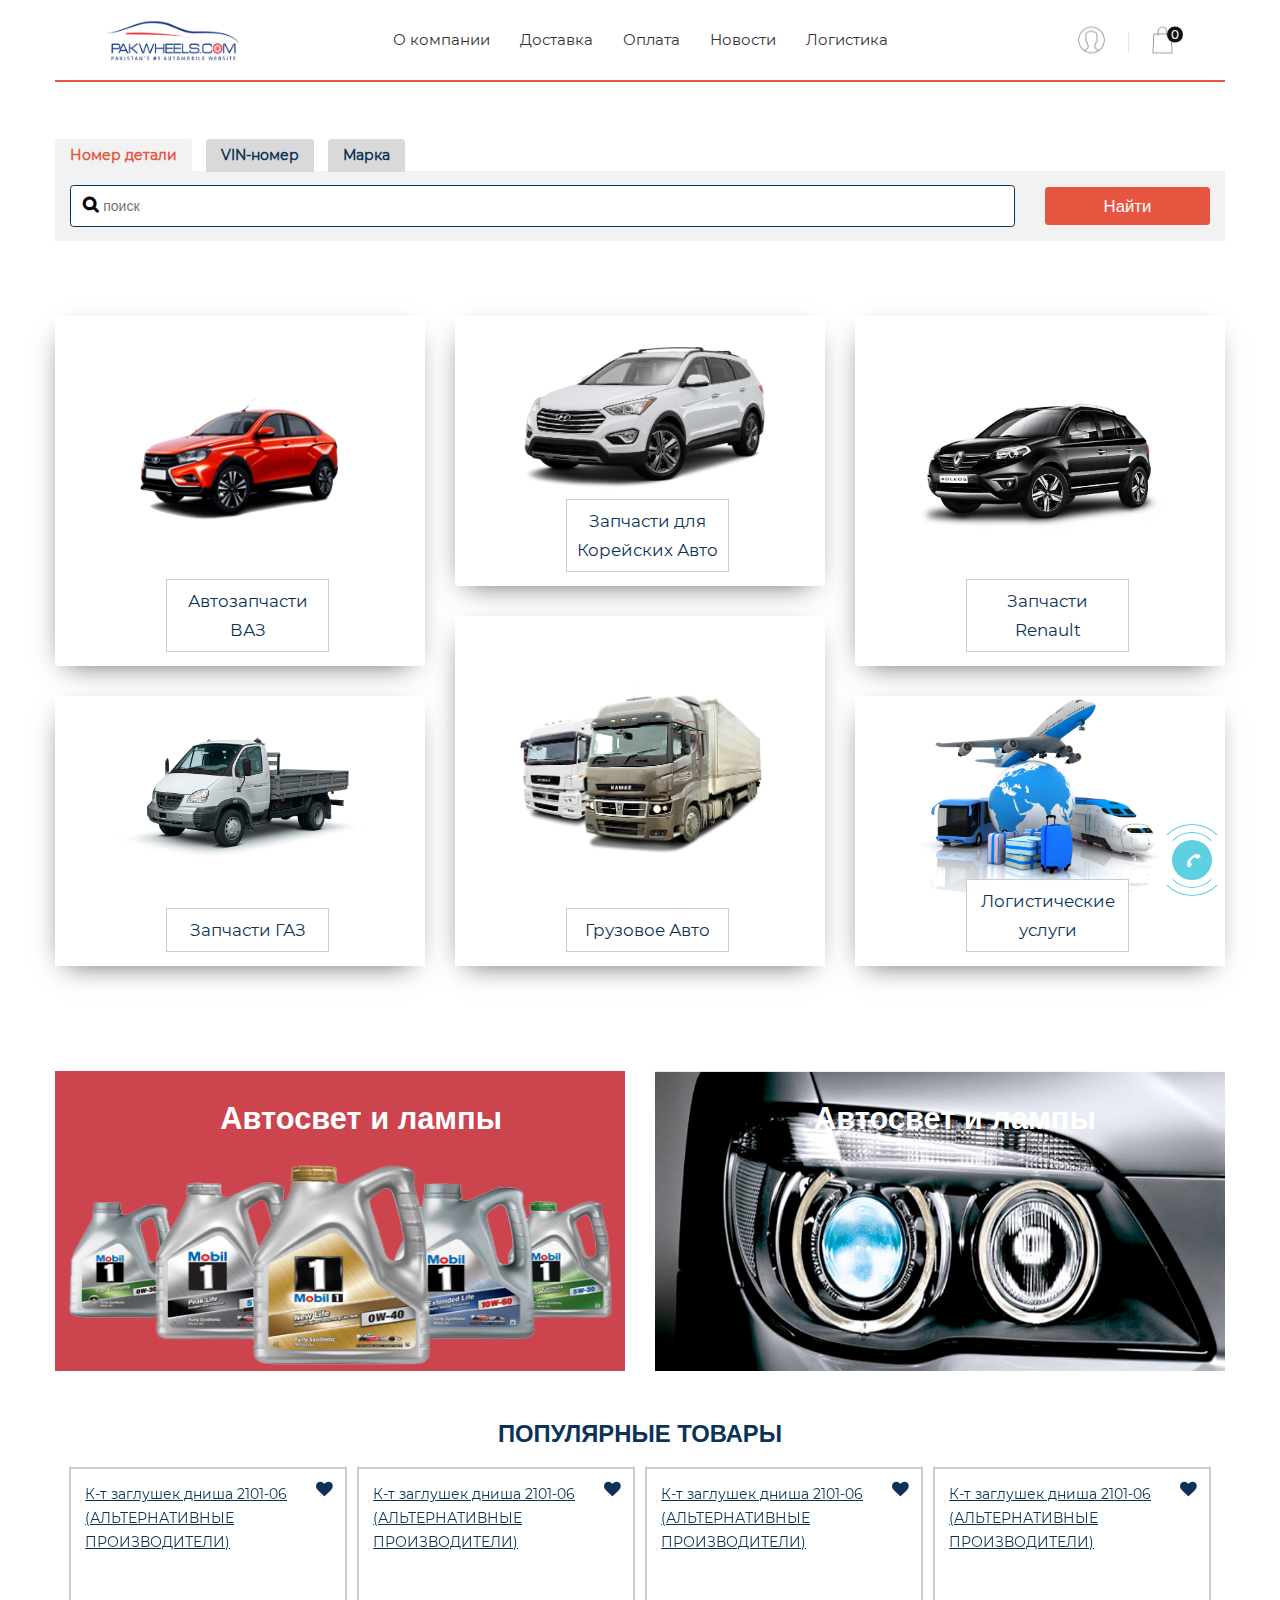
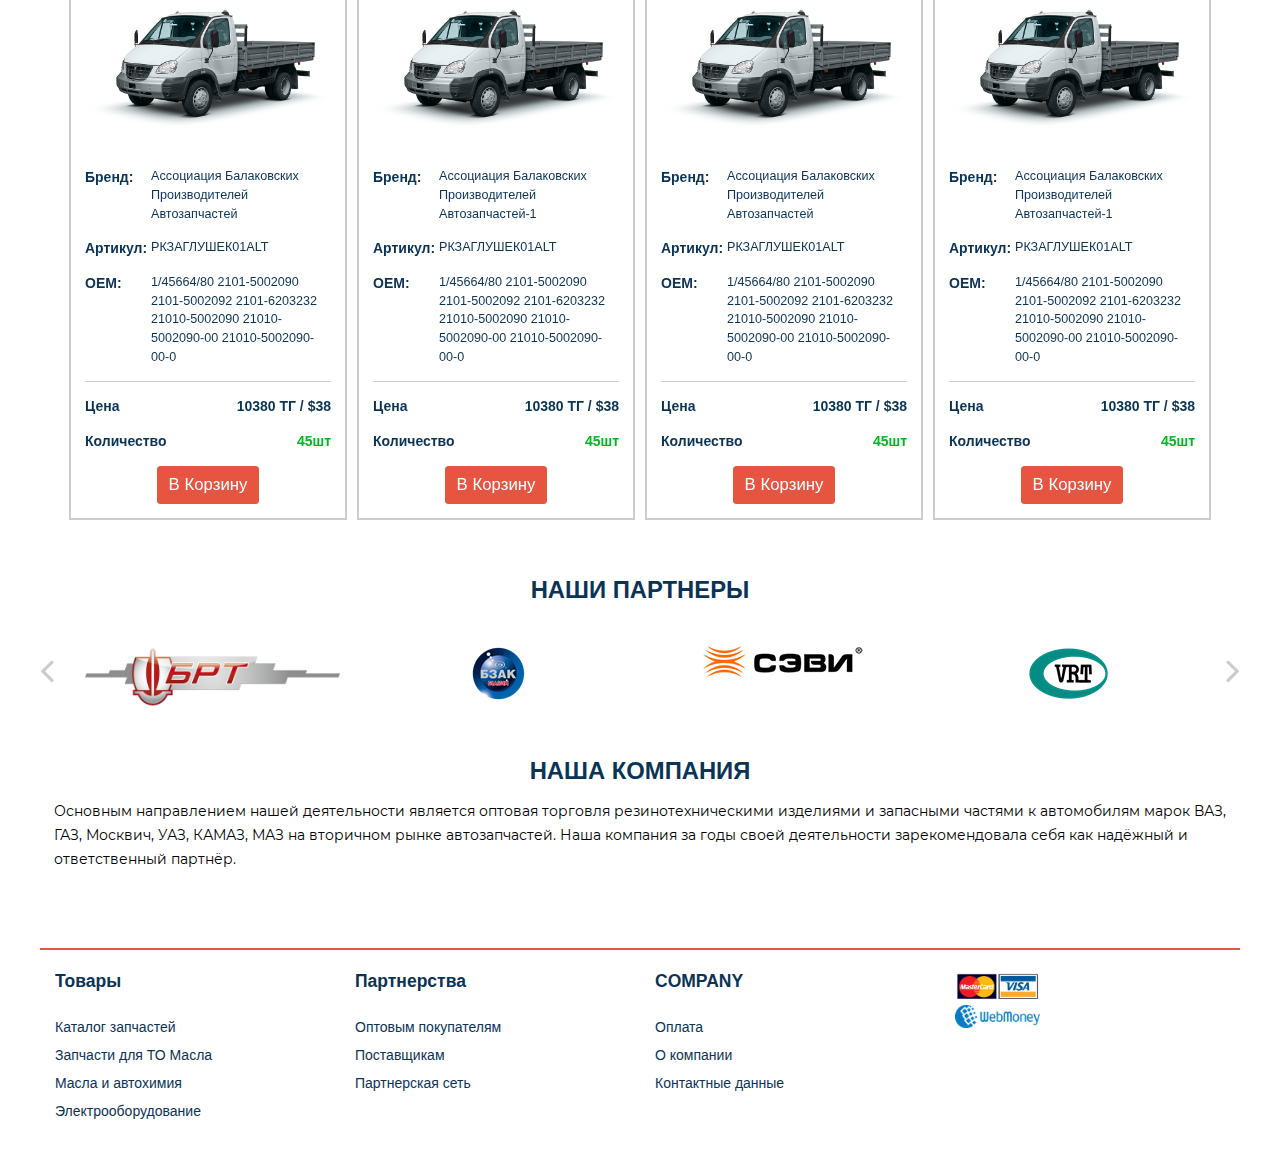
==== commit 4003e987: "modal for favourite" ====
--- a/index.html
+++ b/index.html
@@ -41,7 +41,7 @@
 <!--===============================================================================================-->
 </head>
 <body>
-	    <!-- icon callback-->
+	<!-- icon callback-->
     <div class="modal-buttons">
     	<div class="inital-icon">
 		    <div class="callback-icon">
@@ -149,6 +149,24 @@
 	  </div>
 	</div>
 
+	<!-- Modal add favourite-->
+	<div class="modal fade" id="favourite" tabindex="-1" role="dialog" aria-labelledby="exampleModalLabel3" aria-hidden="true">
+	  <div class="modal-dialog modal-dialog-centered modal-favourite" role="document">
+	    <div class="modal-content">
+	      <!-- <div class="modal-header">
+	      		      	<i class="fas fa-times" data-dismiss="modal"></i>
+	      		        <h5>ЗАПОЛНИЕ ФОРМУ</h5>
+	      </div> -->
+	      <div class="modal-body text-center">
+	      	<span class="fa fa-check"></span>
+	      	<h5>Ассоциация Балаковских Производителей Автозапчастей</h5>
+	      	<p>был добавлен успешно</p>
+	      	<button class="btn btn-red ml-auto" data-dismiss="modal" aria-label="Close">Хорошо</button>
+	      </div>
+	    </div>
+	  </div>
+	</div>
+
 	<!-- fdsfsd -->
 	<div class="modal-background"></div>
 
@@ -547,8 +565,8 @@
 
 						<div class="block1-wrapbtn w-size2">
 							<!-- Button -->
-							<a href="#" class="flex-c-m  m-text2 bg3 hov1 trans-0-4">
-								Dresses
+							<a href="#" class="flex-c-m   bg3 hov1 trans-0-4">
+								Автозапчасти ВАЗ
 							</a>
 						</div>
 					</div>
@@ -559,8 +577,8 @@
 
 						<div class="block1-wrapbtn w-size2">
 							<!-- Button -->
-							<a href="#" class="flex-c-m  m-text2 bg3 hov1 trans-0-4">
-								Sunglasses sunglasses
+							<a href="#" class="flex-c-m   bg3 hov1 trans-0-4">
+								Запчасти ГАЗ
 							</a>
 						</div>
 					</div>
@@ -573,8 +591,8 @@
 
 						<div class="block1-wrapbtn w-size2">
 							<!-- Button -->
-							<a href="#" class="flex-c-m  m-text2 bg3 hov1 trans-0-4">
-								Watches watches
+							<a href="#" class="flex-c-m   bg3 hov1 trans-0-4">
+								Запчасти для Корейских Авто
 							</a>
 						</div>
 					</div>
@@ -585,8 +603,8 @@
 
 						<div class="block1-wrapbtn w-size2">
 							<!-- Button -->
-							<a href="#" class="flex-c-m  m-text2 bg3 hov1 trans-0-4">
-								Footerwear
+							<a href="#" class="flex-c-m   bg3 hov1 trans-0-4">
+								Грузовое Авто
 							</a>
 						</div>
 					</div>
@@ -599,19 +617,19 @@
 
 						<div class="block1-wrapbtn w-size2">
 							<!-- Button -->
-							<a href="#" class="flex-c-m  m-text2 bg3 hov1 trans-0-4">
-								Bags
+							<a href="#" class="flex-c-m   bg3 hov1 trans-0-4">
+								Запчасти Renault
 							</a>
 						</div>
 					</div>
 
 					<div class="block1 hov-img-zoom pos-relative m-b-30">
-						<img src="img/gaz.png" alt="IMG-BENNER">
+						<img src="img/logistik.jpg" alt="IMG-BENNER">
 
 						<div class="block1-wrapbtn w-size2">
 							<!-- Button -->
-							<a href="#" class="flex-c-m  m-text2 bg3 hov1 trans-0-4">
-								Sunglasses
+							<a href="#" class="flex-c-m   bg3 hov1 trans-0-4">
+								Логистические услуги
 							</a>
 						</div>
 					</div>
@@ -630,182 +648,106 @@
 					</div>
 				</div>
 				<div class="col-md-6">
-					<h2 class="text">Автосвет и лампы fdsf</h2>
+					<h2 class="text">Автосвет и лампы</h2>
 					<img src="img/headlight-adjustment-made-easy.png" alt="">
 				</div>
 			</div>
 		</div>
 	</section>
-
 	<section class="section-4">
 		<div class="container">
 			<h3 class="text-center">
-				ПОПУЛЯНЫЕ ТОВАРЫ
+				ПОПУЛЯРНЫЕ ТОВАРЫ
 			</h3>
 			<div class="row">
 				<div class="col-sm-12">
 					<div class="owl-carousel owl-theme px-3">
 						<div class="block2 item">
 							<div class="block2-img wrap-pic-w of-hidden pos-relative block2-labelsale">
-								<div class="product-wrapper">
-									<img src="img/orig.png" alt="">
-									<div class="product">
-										<span class="name">Запчасть для иномарк</span>
-										<span class="price-tg">45 000ТГ</span>
-										<span class="price-dl">$120</span>
-									</div>	
-								</div>
-
-								<div class="block2-overlay trans-0-4">
-									<a href="#" class="block2-btn-addwishlist hov-pointer trans-0-4">
-										<i class="icon-wishlist icon_heart_alt" aria-hidden="true"></i>
-										<i class="icon-wishlist icon_heart dis-none" aria-hidden="true"></i>
-									</a>
-
-									<div class="block2-btn-addcart w-size1 trans-0-4">
-										<!-- Button -->
-										<button class="flex-c-m size1 bg4 bo-rad-23 hov1 s-text1 trans-0-4">
-											В Корзину
-										</button>
-									</div>
-								</div>
+								<div class="spare-des">
+                                    <div class="top mb-3">
+                                        <a href="#" class="line">К-т заглушек дниша 2101-06 (АЛЬТЕРНАТИВНЫЕ ПРОИЗВОДИТЕЛИ)</a>
+                                        <img src="img/gaz.png" alt="">
+                                        <div class="spare-list">
+                                            <span class="name">Бренд: </span>
+                                            <span class="des des-name">Ассоциация Балаковских Производителей Автозапчастей</span>  
+                                        </div>
+                                        <div class="spare-list">
+                                            <span class="name">Артикул: </span>
+                                            <span class="des">РКЗАГЛУШЕК01ALT</span>  
+                                        </div>
+                                        <div class="spare-list">
+                                            <span class="name">ОЕМ: </span>
+                                            <span class="des">1/45664/80
+                                                                2101-5002090
+                                                                2101-5002092
+                                                                2101-6203232
+                                                                21010-5002090
+                                                                21010-5002090-00
+                                                                21010-5002090-00-0
+                                            </span>  
+                                        </div>
+                                    </div>
+                                    <div class="bottom">
+                                        <div class="spare-list">
+                                            <span class="name">Цена</span>
+                                            <span class="name">10380 ТГ / $38</span>
+                                        </div>
+                                        <div class="spare-list">
+                                            <span class="name">Количество</span>
+                                            <span class="name green">45шт</span>
+                                        </div><button class="btn btn-red mx-auto">В Корзину</button>
+                                    </div>
+                                    <span class="fa fa-heart" data-toggle="modal" data-target="#favourite"></span>
+                                </div>
 							</div>
 						</div>
 						<div class="block2 item">
 							<div class="block2-img wrap-pic-w of-hidden pos-relative block2-labelsale">
-								<div class="product-wrapper">
-									<img src="img/orig.png" alt="">
-									<div class="product">
-										<span class="name">Запчасть для иномарк</span>
-										<span class="price-tg">45 000ТГ</span>
-										<span class="price-dl">$120</span>
-									</div>	
-								</div>
-
-								<div class="block2-overlay trans-0-4">
-									<a href="#" class="block2-btn-addwishlist hov-pointer trans-0-4">
-										<i class="icon-wishlist icon_heart_alt" aria-hidden="true"></i>
-										<i class="icon-wishlist icon_heart dis-none" aria-hidden="true"></i>
-									</a>
-
-									<div class="block2-btn-addcart w-size1 trans-0-4">
-										<!-- Button -->
-										<button class="flex-c-m size1 bg4 bo-rad-23 hov1 s-text1 trans-0-4">
-											В Корзину
-										</button>
-									</div>
-								</div>
+								<div class="spare-des">
+                                    <div class="top mb-3">
+                                        <a href="#" class="line">К-т заглушек дниша 2101-06 (АЛЬТЕРНАТИВНЫЕ ПРОИЗВОДИТЕЛИ)</a>
+                                        <img src="img/gaz.png" alt="">
+                                        <div class="spare-list">
+                                            <span class="name">Бренд: </span>
+                                            <span class="des des-name">Ассоциация Балаковских Производителей Автозапчастей-1</span>  
+                                        </div>
+                                        <div class="spare-list">
+                                            <span class="name">Артикул: </span>
+                                            <span class="des">РКЗАГЛУШЕК01ALT</span>  
+                                        </div>
+                                        <div class="spare-list">
+                                            <span class="name">ОЕМ: </span>
+                                            <span class="des">1/45664/80
+                                                                2101-5002090
+                                                                2101-5002092
+                                                                2101-6203232
+                                                                21010-5002090
+                                                                21010-5002090-00
+                                                                21010-5002090-00-0
+                                            </span>  
+                                        </div>
+                                    </div>
+                                    <div class="bottom">
+                                        <div class="spare-list">
+                                            <span class="name">Цена</span>
+                                            <span class="name">10380 ТГ / $38</span>
+                                        </div>
+                                        <div class="spare-list">
+                                            <span class="name">Количество</span>
+                                            <span class="name green">45шт</span>
+                                        </div><button class="btn btn-red mx-auto">В Корзину</button>
+                                    </div>
+                                    <span class="fa fa-heart" data-toggle="modal" data-target="#favourite"></span>
+                                </div>
 							</div>
 						</div>
-						<div class="block2 item">
-							<div class="block2-img wrap-pic-w of-hidden pos-relative block2-labelsale">
-								<div class="product-wrapper">
-									<img src="img/orig.png" alt="">
-									<div class="product">
-										<span class="name">Запчасть для иномарк</span>
-										<span class="price-tg">45 000ТГ</span>
-										<span class="price-dl">$120</span>
-									</div>	
-								</div>
-
-								<div class="block2-overlay trans-0-4">
-									<a href="#" class="block2-btn-addwishlist hov-pointer trans-0-4">
-										<i class="icon-wishlist icon_heart_alt" aria-hidden="true"></i>
-										<i class="icon-wishlist icon_heart dis-none" aria-hidden="true"></i>
-									</a>
-
-									<div class="block2-btn-addcart w-size1 trans-0-4">
-										<!-- Button -->
-										<button class="flex-c-m size1 bg4 bo-rad-23 hov1 s-text1 trans-0-4">
-											В Корзину
-										</button>
-									</div>
-								</div>
-							</div>
-						</div>
-						<div class="block2 item">
-							<div class="block2-img wrap-pic-w of-hidden pos-relative block2-labelsale">
-								<div class="product-wrapper">
-									<img src="img/orig.png" alt="">
-									<div class="product">
-										<span class="name">Запчасть для иномарк</span>
-										<span class="price-tg">45 000ТГ</span>
-										<span class="price-dl">$120</span>
-									</div>	
-								</div>
-
-								<div class="block2-overlay trans-0-4">
-									<a href="#" class="block2-btn-addwishlist hov-pointer trans-0-4">
-										<i class="icon-wishlist icon_heart_alt" aria-hidden="true"></i>
-										<i class="icon-wishlist icon_heart dis-none" aria-hidden="true"></i>
-									</a>
-
-									<div class="block2-btn-addcart w-size1 trans-0-4">
-										<!-- Button -->
-										<button class="flex-c-m size1 bg4 bo-rad-23 hov1 s-text1 trans-0-4">
-											В Корзину
-										</button>
-									</div>
-								</div>
-							</div>
-						</div>
-						<div class="block2 item">
-							<div class="block2-img wrap-pic-w of-hidden pos-relative block2-labelsale">
-								<div class="product-wrapper">
-									<img src="img/orig.png" alt="">
-									<div class="product">
-										<span class="name">Запчасть для иномарк</span>
-										<span class="price-tg">45 000ТГ</span>
-										<span class="price-dl">$120</span>
-									</div>	
-								</div>
-
-								<div class="block2-overlay trans-0-4">
-									<a href="#" class="block2-btn-addwishlist hov-pointer trans-0-4">
-										<i class="icon-wishlist icon_heart_alt" aria-hidden="true"></i>
-										<i class="icon-wishlist icon_heart dis-none" aria-hidden="true"></i>
-									</a>
-
-									<div class="block2-btn-addcart w-size1 trans-0-4">
-										<!-- Button -->
-										<button class="flex-c-m size1 bg4 bo-rad-23 hov1 s-text1 trans-0-4">
-											В Корзину
-										</button>
-									</div>
-								</div>
-							</div>
-						</div>
-						<div class="block2 item">
-							<div class="block2-img wrap-pic-w of-hidden pos-relative block2-labelsale">
-								<div class="product-wrapper">
-									<img src="img/orig.png" alt="">
-									<div class="product">
-										<span class="name">Запчасть для иномарк</span>
-										<span class="price-tg">45 000ТГ</span>
-										<span class="price-dl">$120</span>
-									</div>	
-								</div>
-
-								<div class="block2-overlay trans-0-4">
-									<a href="#" class="block2-btn-addwishlist hov-pointer trans-0-4">
-										<i class="icon-wishlist icon_heart_alt" aria-hidden="true"></i>
-										<i class="icon-wishlist icon_heart dis-none" aria-hidden="true"></i>
-									</a>
-
-									<div class="block2-btn-addcart w-size1 trans-0-4">
-										<!-- Button -->
-										<button class="flex-c-m size1 bg4 bo-rad-23 hov1 s-text1 trans-0-4">
-											В Корзину
-										</button>
-									</div>
-								</div>
-							</div>
-						</div>
 					</div>
 				</div>
 			</div>
 		</div>
 	</section>
+
 
 	<section class="section-5 partners">
 		<div class="container">
@@ -849,7 +791,7 @@
 	<!-- Footer -->
 	<footer class="py-5">
 		<div class="container">
-			<div class="row align-items-center">
+			<div class="row footer-in pt-4">
 				<div class="col-md-3">
 					<h5>Товары</h5>
 					<ul><li>Каталог запчастей</li>
--- a/css/style.css
+++ b/css/style.css
@@ -134,7 +134,7 @@
 	background: #fff!important;
 	font-family: "Open Sans", Helvetica, Arial, sans-serif!important;
 	color: #0b3356!important;
-	font-size: 12px;
+	font-size: 14px;
 }
 a, p, li,span{
 	color: #0b3356;
@@ -178,6 +178,22 @@
 	background: #f2f2f2;
 	color: #000;
 	transition: all .3s ease;
+}
+#favourite .modal-body {
+	width: 100%;
+	padding: 2rem 1rem;
+}
+#favourite .modal-body h5 {
+	margin-bottom: .5rem;
+}
+.modal-body .fa-check {
+	color: #66a8a6;
+    font-size: 3rem;
+    font-weight: 900;
+    border: 4px solid rgba(102, 168, 166, 0.2);
+    padding: 1rem;
+    border-radius: 50%;
+    margin-bottom: 1rem;
 }
 .red {
 	color: #e65540!important;
@@ -290,11 +306,16 @@
 	margin-right: auto;
 }
 .banner .block1 {
-	height: 250px;
+	height: 270px;
 	-webkit-box-shadow: -2px 9px 28px -13px rgba(0,0,0,0.75);
 	-moz-box-shadow: -2px 9px 28px -13px rgba(0,0,0,0.75);
 	box-shadow: -2px 9px 28px -13px rgba(0,0,0,0.75);
 }
+.banner .block1, .car {
+	-webkit-box-shadow: -2px 9px 28px -13px rgba(0,0,0,0.75);
+	-moz-box-shadow: -2px 9px 28px -13px rgba(0,0,0,0.75);
+	box-shadow: -2px 9px 28px -13px rgba(0,0,0,0.75);	
+}
 .banner .block11 {
 	height: 350px;
 }
@@ -306,7 +327,7 @@
 	width: 163px!important;
 }
 .banner .block1 img{
-	max-width: 270px;
+	max-width: 250px;
     width: 100%;
     display: block;
     margin: 0 auto;
@@ -314,6 +335,7 @@
 .banner .block1 a{
 	text-align: center;
 	font-size:1.2rem;
+	padding: .5rem;
 }
 .banner .block1 a:hover{
 	text-decoration: none;
@@ -322,6 +344,17 @@
 	position: absolute;
     left: 30%;
     bottom: 1rem;
+}
+.fa-heart {
+	position: absolute;
+    top: 1rem;
+    right: 1rem;
+    font-size: 1.2rem;
+    cursor: pointer;
+    transition: .4s all ease;
+}
+.fa-heart:hover, .fa-heart.active-heart {
+	color: #cb444e;
 }
 .section-3 img {
 	max-height: 300px;
@@ -344,8 +377,13 @@
 	position: absolute;
     left: 29%;
     top: 10%;
-    color: #fff;
+    color: #fff!important;
     width: 65%;
+}
+
+
+.block2-overlay {
+	height: 50px;
 }
 .section-4 .block2 {
 	margin: 0 auto;
@@ -421,6 +459,9 @@
     font-size: 1rem;
     padding: 0 1rem;
 }
+.footer-in {
+	border-top: 2px solid #e65540;
+}
 footer li {
 	line-height: 2rem;
 }
@@ -497,6 +538,9 @@
 	padding: 1rem;
 	margin-bottom: 1rem;
 }
+.category a:hover {
+	text-decoration: none!important;
+}
 .category .car p {
 	color: #000;
 	text-align: center;
@@ -845,7 +889,6 @@
 }
 .check-wrap {
 	margin: 2rem 0;
-    border-bottom: 1px solid red;
     padding-bottom: 1rem;
     font-style: italic;
 }
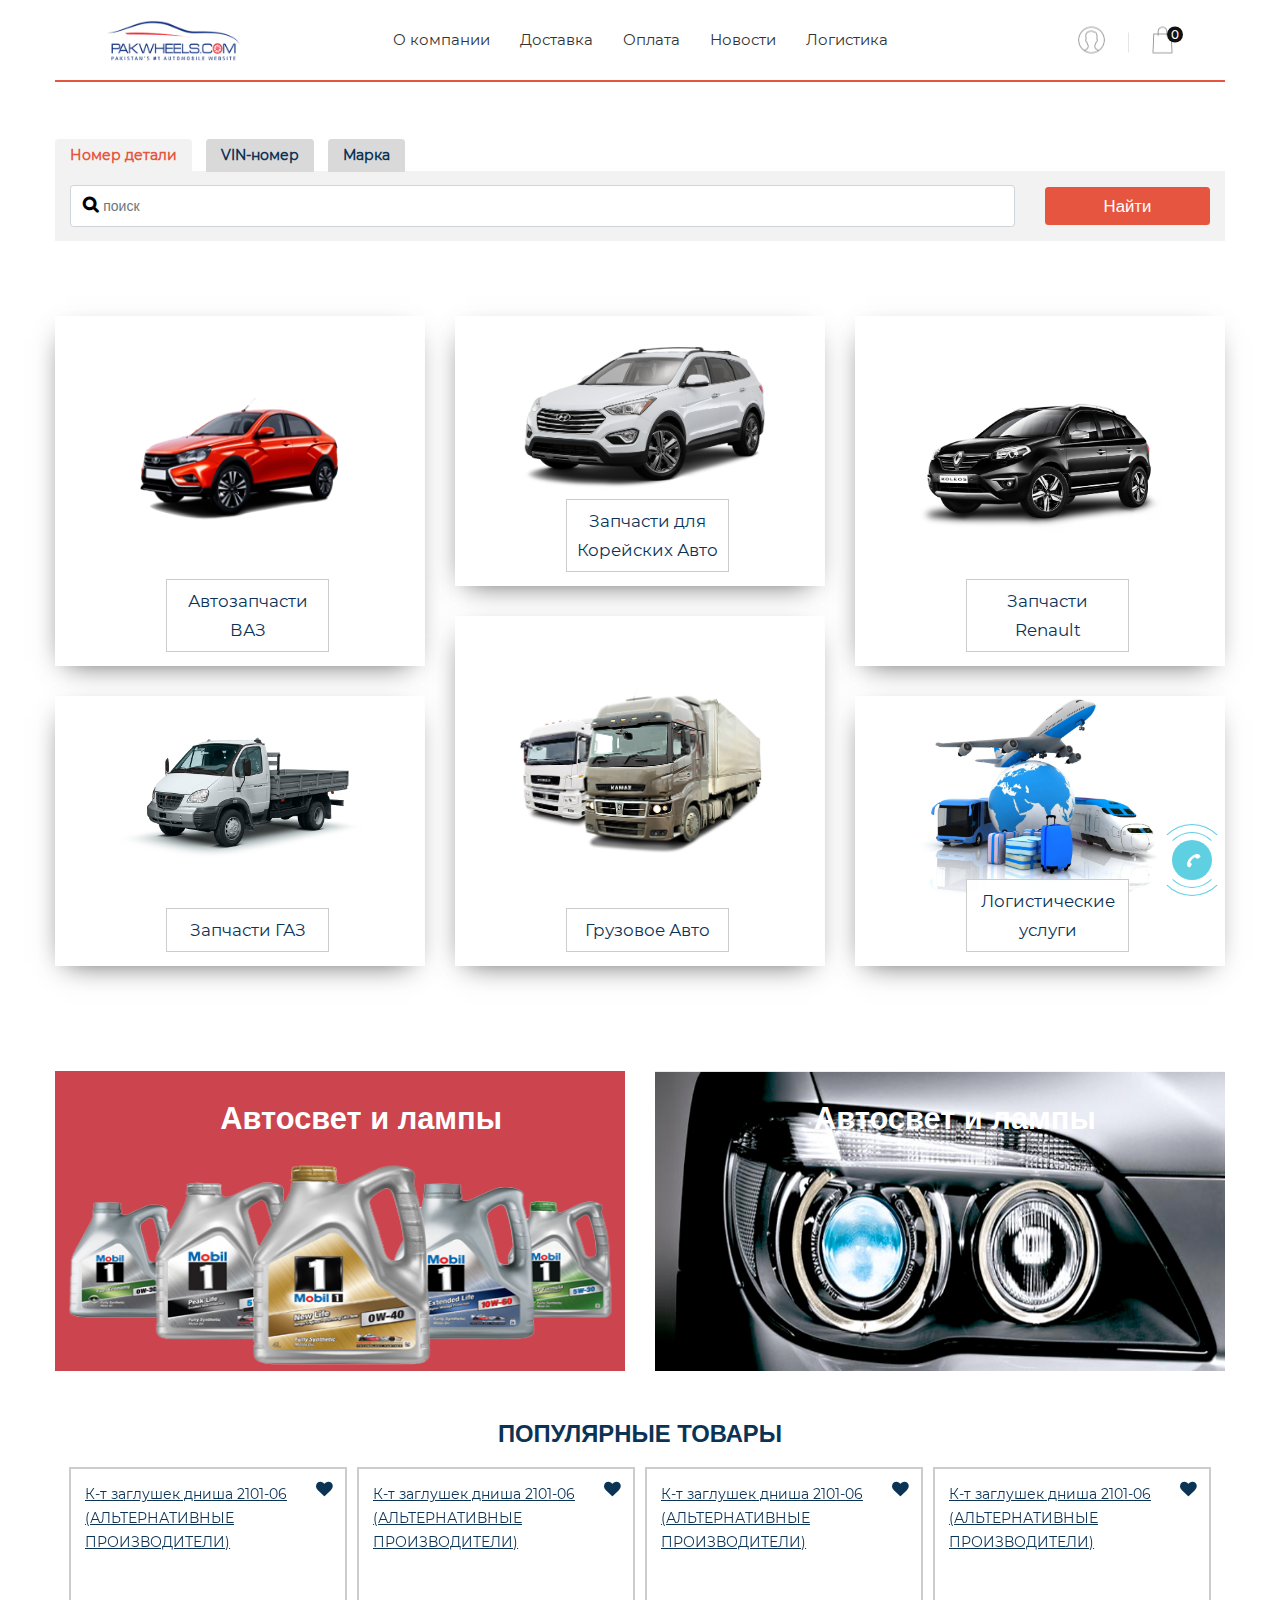
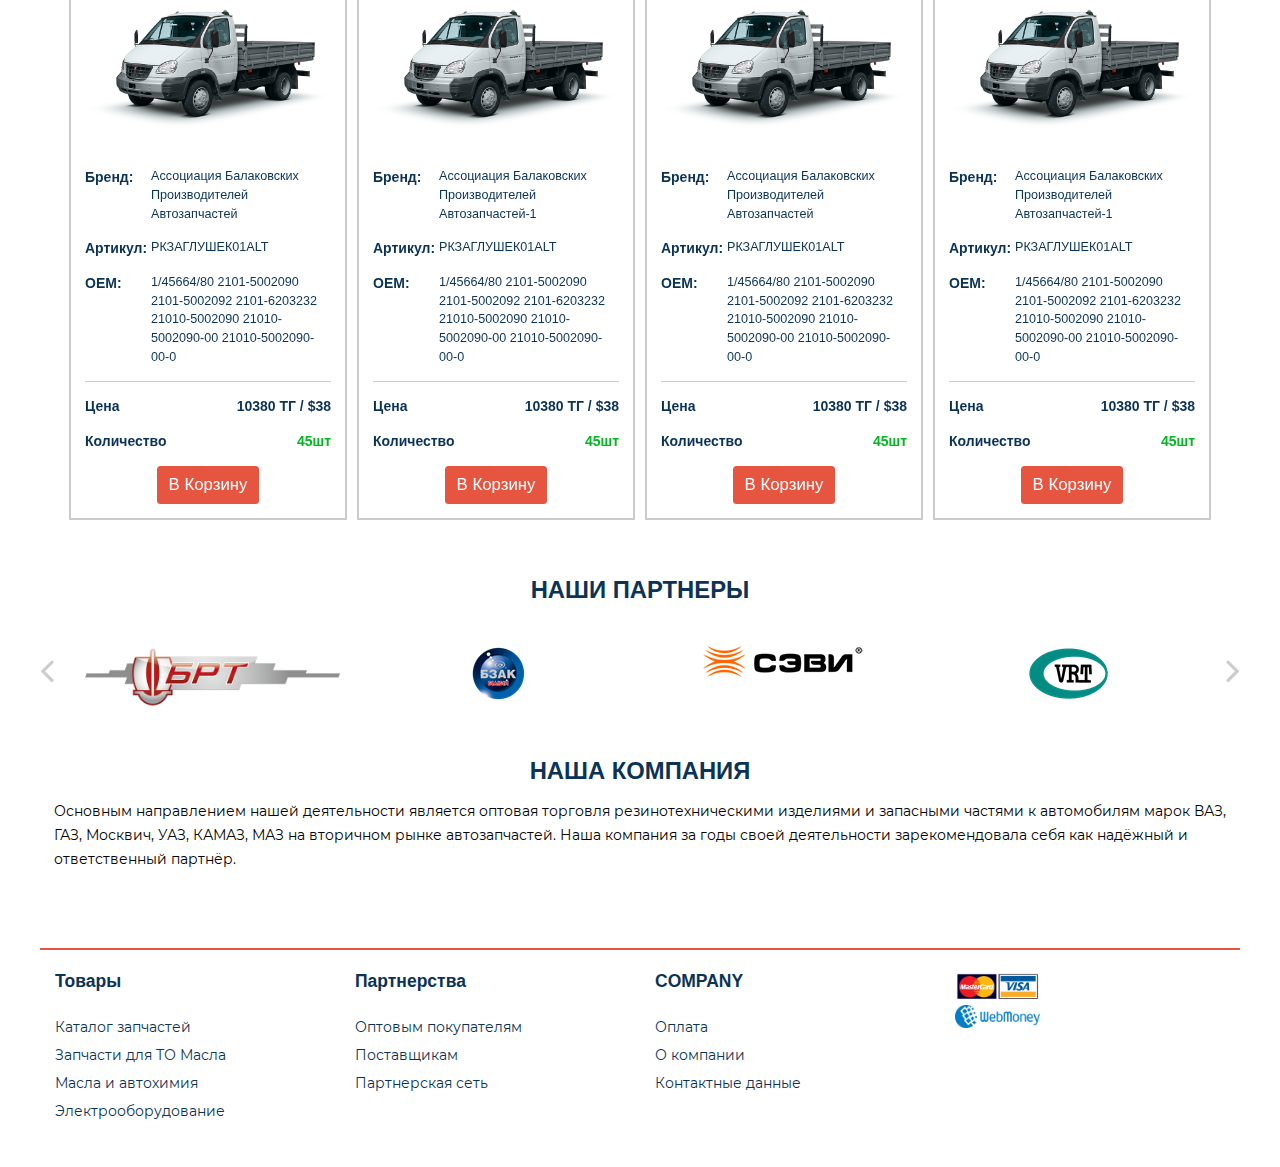
==== commit 0ae86081: "modal calculator" ====
--- a/index.html
+++ b/index.html
@@ -166,10 +166,82 @@
 	    </div>
 	  </div>
 	</div>
-
-	<!-- fdsfsd -->
-	<div class="modal-background"></div>
-
+	
+	<!-- Modal calculator -->
+	
+	<!-- Modal callback1-->
+	<div class="modal fade" id="calculator" tabindex="-1" role="dialog" aria-labelledby="exampleModalLabel1" aria-hidden="true">
+	  <div class="modal-dialog modal-dialog-centered modal-calculator" role="document">
+	    <div class="modal-content">
+	      <div class="modal-header">
+		      	<i class="fas fa-times" data-dismiss="modal"></i>
+		        <h5>Экспресс-расчет стоимости доставки</h5>
+	      </div>
+	      <div class="modal-body">
+	      	<form action="" id="calc">
+	      		
+	      		<div class="from-to">
+	      			<div class="row">
+	      				<div class="col-md-6">
+			      			<div class="form-group">
+							    <label for="from">Откуда:</label>
+							    <select class="form-control" id="from">
+							      <option>1</option>
+							      <option>2</option>
+							      <option>3</option>
+							      <option>4</option>
+							      <option>5</option>
+							    </select>
+							</div>
+	      				</div>
+	      				<div class="col-md-6">
+			      			<div class="form-group">
+							    <label for="to">Kуда:</label>
+							    <select class="form-control" id="to">
+							      <option>1</option>
+							      <option>2</option>
+							      <option>3</option>
+							      <option>4</option>
+							      <option>5</option>
+							    </select>
+							</div>
+			      		</div>
+	      			</div>
+	      		</div>
+	      		<div class="choice">
+	      			<div class="row">
+	      				<div class="col-md-3">
+	      						<div class="form-group">
+	      							<label for="weight">Вес (кг):</label>
+	      							<input type="text" class="form-control" id="weight">
+	      						</div>
+	      				</div>
+	      				<div class="col-md-3">
+      						<div class="form-group">
+      							<label for="capacity">Объемы (м3):</label>
+      							<input type="text" class="form-control" id="capacity">
+      						</div>
+	      				</div>	
+	      				<div class="col-md-3">
+	      					<div class="form-group">
+      							<label for="kolvomest">Кол-во мест:</label>
+      							<input type="text" class="form-control" id="kolvomest">
+      						</div>
+	      				</div>
+	      				<div class="col-md-3">
+	      					<div class="form-group">
+	      						<label for="" class="invisible"></label>
+		      					<button class="btn btn-red form-control" id="calc-button">Рассчитать</button>
+	      					</div>
+	      				</div>
+	      			</div>
+	      		</div>
+	      		<p class="error1">Направление не существует!</p>
+	      	</form>
+	      </div>
+	    </div>
+	  </div>
+	</div>
 
 
 	<!-- Header -->
@@ -184,7 +256,6 @@
 				<a href="index.html" class="logo">
 					<img src="img/logo.png" alt="IMG-LOGO">
 				</a>
-
 				<!-- Menu -->
 				<div class="wrap_menu">
 					<nav class="menu">
@@ -218,12 +289,17 @@
 						</ul>
 					</nav>
 				</div>
-
 				<!-- Header Icon -->
 				<div class="header-icons">
-					<a href="#" class="header-wrapicon1 dis-block">
-						<img src="images/icons/icon-header-01.png" class="header-icon1" alt="ICON">
-					</a>
+					<div class="dropdown">
+					  	<a href="#" class="header-wrapicon1 dis-block dropdown-toggle" id="dropdownMenuButton" data-toggle="dropdown" aria-haspopup="true" aria-expanded="false">
+							<img src="images/icons/icon-header-01.png" class="header-icon1" alt="ICON">
+						</a>
+					  <div class="dropdown-menu" aria-labelledby="dropdownMenuButton">
+					    <a class="dropdown-item" href="#">Вход</a>
+					    <a class="dropdown-item" href="#">Регистрация</a>
+					  </div>
+					</div>
 
 					<span class="linedivide1"></span>
 
@@ -628,7 +704,7 @@
 
 						<div class="block1-wrapbtn w-size2">
 							<!-- Button -->
-							<a href="#" class="flex-c-m   bg3 hov1 trans-0-4">
+							<a href="#" class="flex-c-m bg3 hov1 trans-0-4" data-toggle="modal" data-target="#calculator">
 								Логистические услуги
 							</a>
 						</div>
@@ -794,29 +870,33 @@
 			<div class="row footer-in pt-4">
 				<div class="col-md-3">
 					<h5>Товары</h5>
-					<ul><li>Каталог запчастей</li>
-					<li>Запчасти для ТО Масла</li>
-					<li>Масла и автохимия</li>
-					<li>Электрооборудование</li></ul>
+					<ul>
+						<li><a href="#">Каталог запчастей</a></li>
+						<li><a href="#">Запчасти для ТО Масла</a></li>
+						<li><a href="#">Масла и автохимия</a></li>
+						<li><a href="#">Электрооборудование</a></li>
+					</ul>
 				</div>
 				<div class="col-md-3">
 					<h5>Партнерства</h5>
-					<ul><li>Оптовым покупателям</li>
-					<li>Поставщикам</li>
-					<li>Партнерская сеть</li>
+					<ul>
+						<li><a href="#">Оптовым покупателям</a></li>
+						<li><a href="#">Поставщикам</a></li>
+						<li><a href="#">Партнерская сеть</a></li>
+					</ul>
 				</div>
 				<div class="col-md-3">
 					<h5>COMPANY</h5>
 					<ul>
-						<li>Оплата</li>
-						<li>О компании</li>
-						<li>Контактные данные</li>
+						<li><a href="#">Оплата</a></li>
+						<li><a href="#">О компании</a></li>
+						<li><a href="#">Контактные данные</a></li>
 					</ul>
 				</div>
 				<div class="col-md-3">
 					<ul>
-						<li><img src="img/visa_PNG39.png" alt=""></li>
-						<li><img src="img/webmoney.png" alt=""></li>
+						<li><a href="#"><img src="img/visa_PNG39.png" alt=""></a></li>
+						<li><a href="#"><img src="img/webmoney.png" alt=""></a></li>
 					</ul>
 				</div>
 			</div>
--- a/css/style.css
+++ b/css/style.css
@@ -157,6 +157,11 @@
 h4 {
 	font-size: 1.5rem;
 }
+.btn.focus, .btn:focus {
+    outline: 0;
+    box-shadow: none;
+    border: none;
+}
 .border-rightt {
 	border-right: 2px solid #ccc;
 }
@@ -178,6 +183,16 @@
 	background: #f2f2f2;
 	color: #000;
 	transition: all .3s ease;
+}
+.modal h3,
+.modal h5,
+.modal .form-check-label{
+	font-weight: 100;
+}
+.modal .form-check-label,
+.modal label,
+.modal p {
+	font-size: .85rem;
 }
 #favourite .modal-body {
 	width: 100%;
@@ -195,6 +210,17 @@
     border-radius: 50%;
     margin-bottom: 1rem;
 }
+/*modal calculator*/
+
+.modal-calculator {
+	width: 860px;
+    max-width: 100%;
+}
+.error1 {
+	display: none;
+	color: red;
+    text-align: center;
+}
 .red {
 	color: #e65540!important;
 }
@@ -224,6 +250,19 @@
 }
 .header-icons {
 	z-index: 1000;
+}
+.dropdown-toggle:after {
+	display: none;
+}
+.dropdown-menu {
+	border: none;
+}
+.dropdown-item {
+	color: #333;
+}
+.dropdown-item:hover {
+	background-color: transparent;
+	color: #e65540;
 }
 section {
 	margin-bottom: 1.5rem;
@@ -497,7 +536,7 @@
 }
 input[type='text'], input[type='password'],
 input[type='email'],textarea {
-	border: 1px solid #0b3356!important;
+	border: 1px solid #ced4da!important;
 	/*min-width: 348px!important;*/
 	padding: .2rem .75rem!important;
 }
